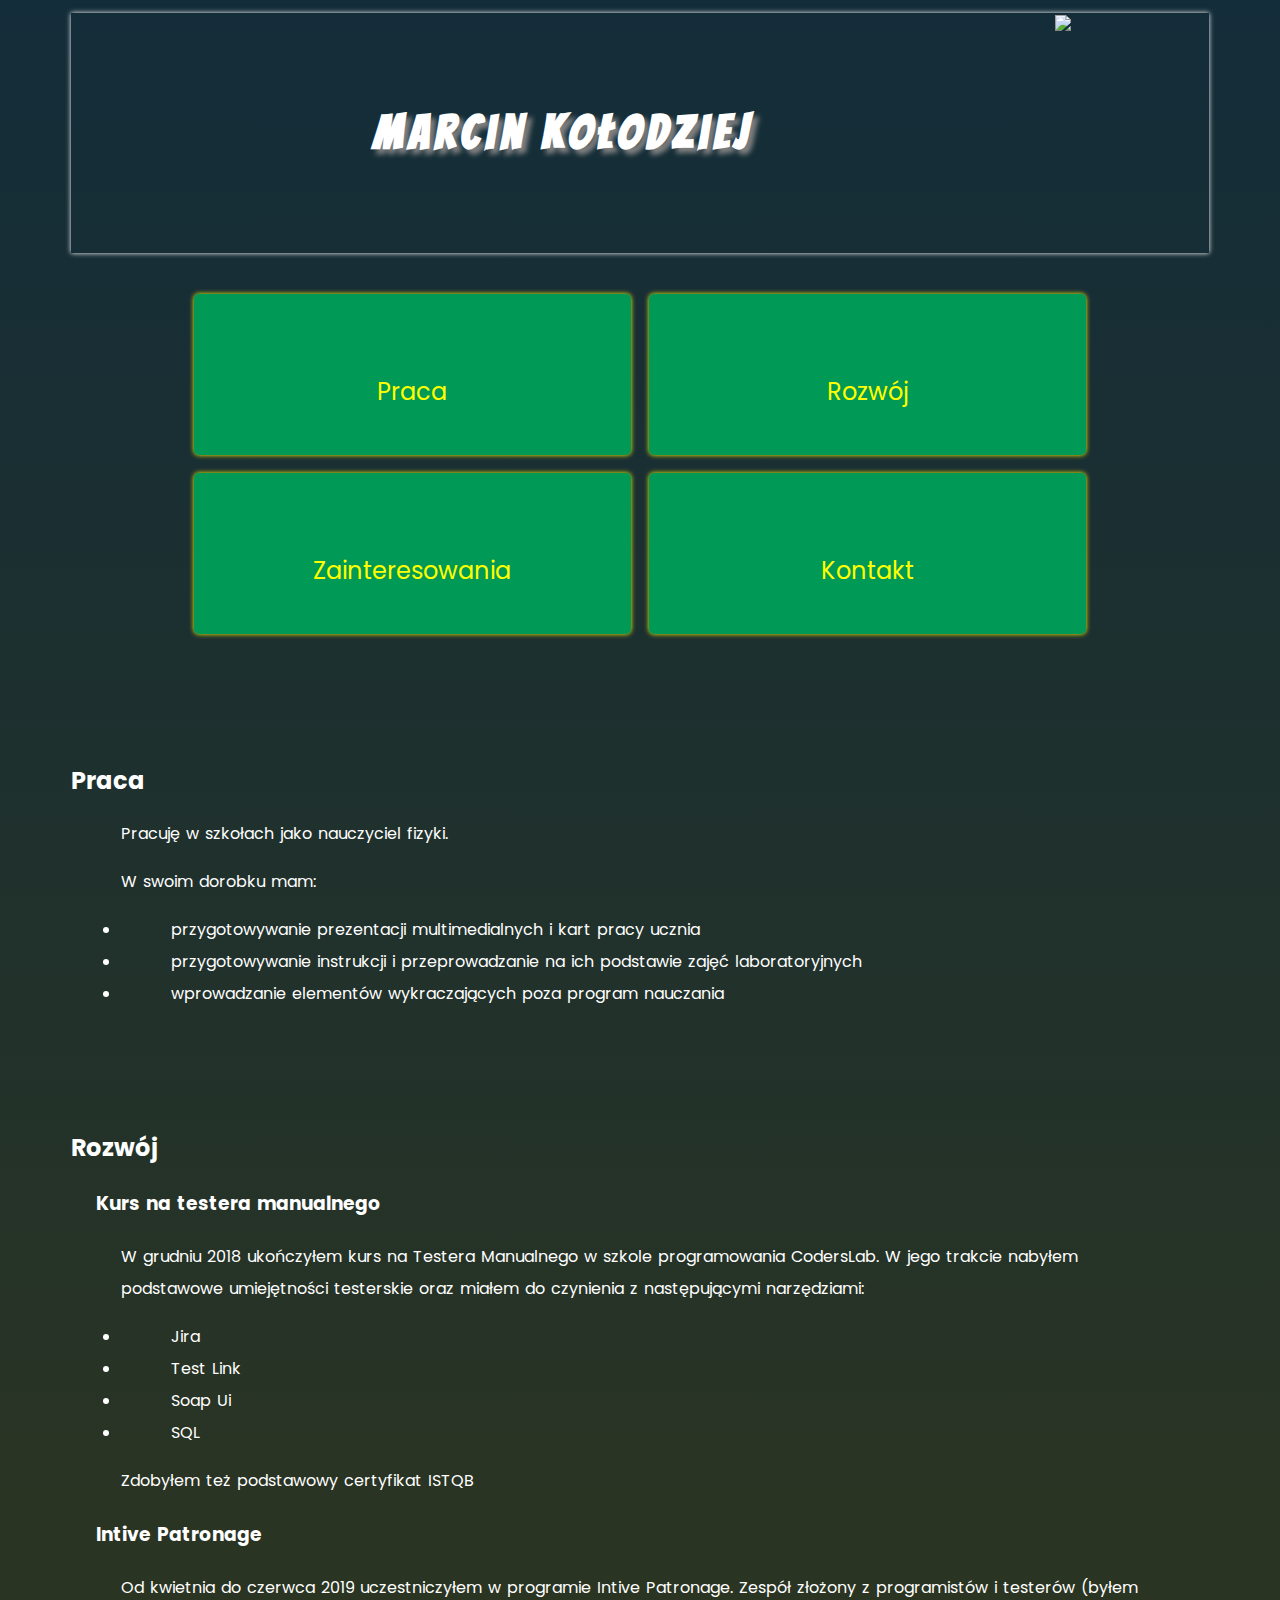
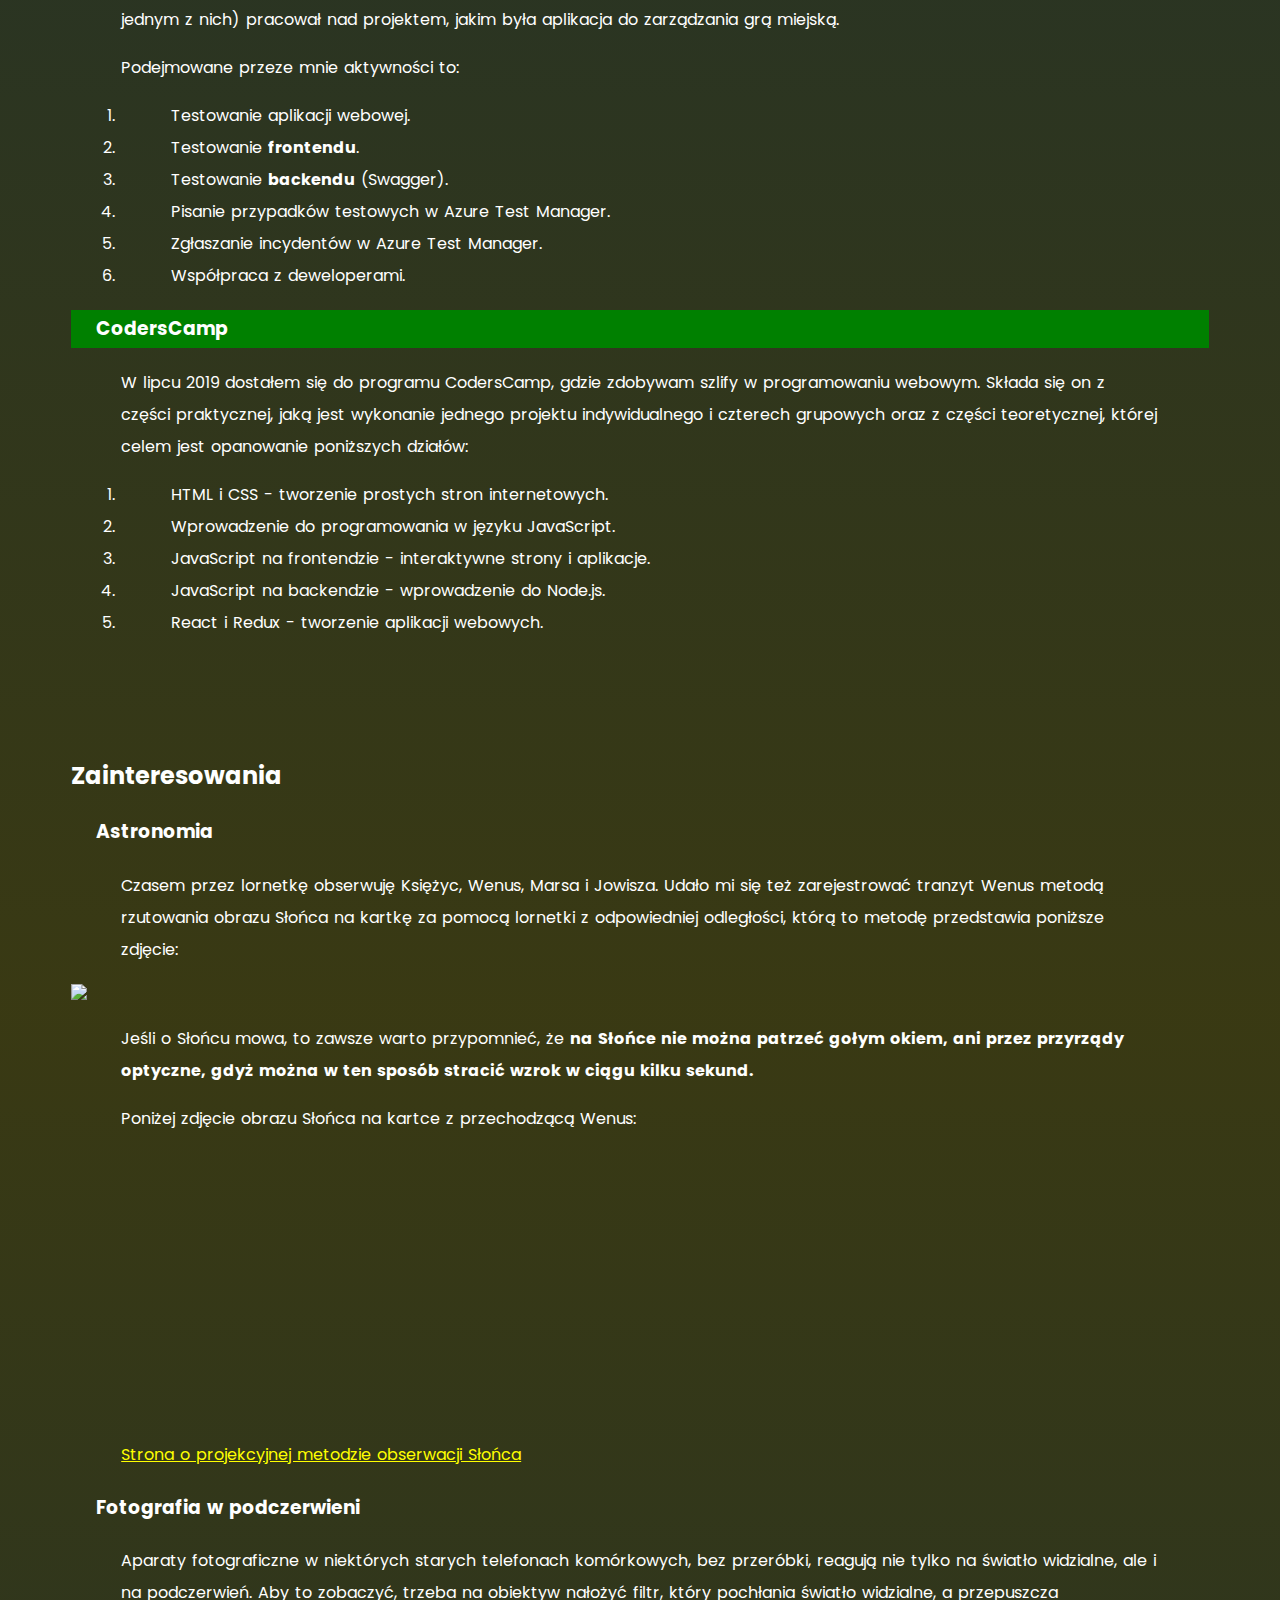
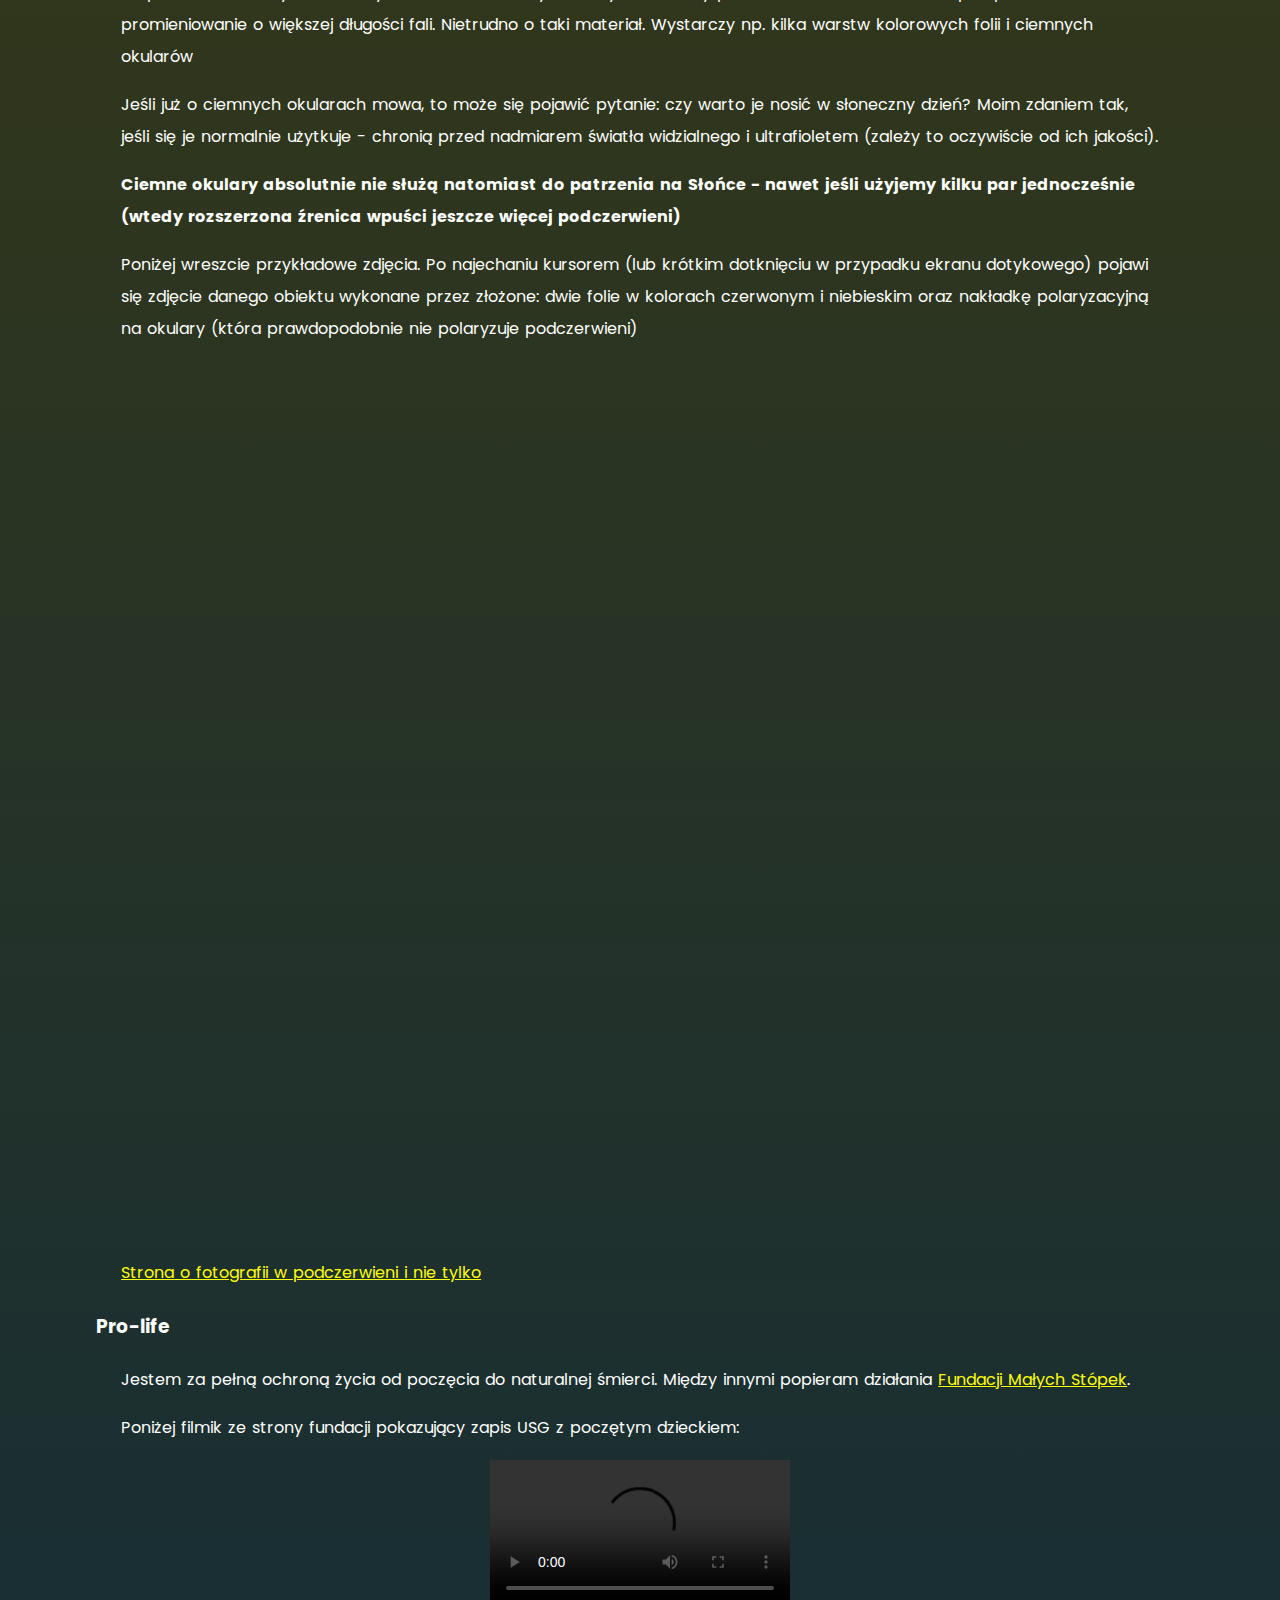
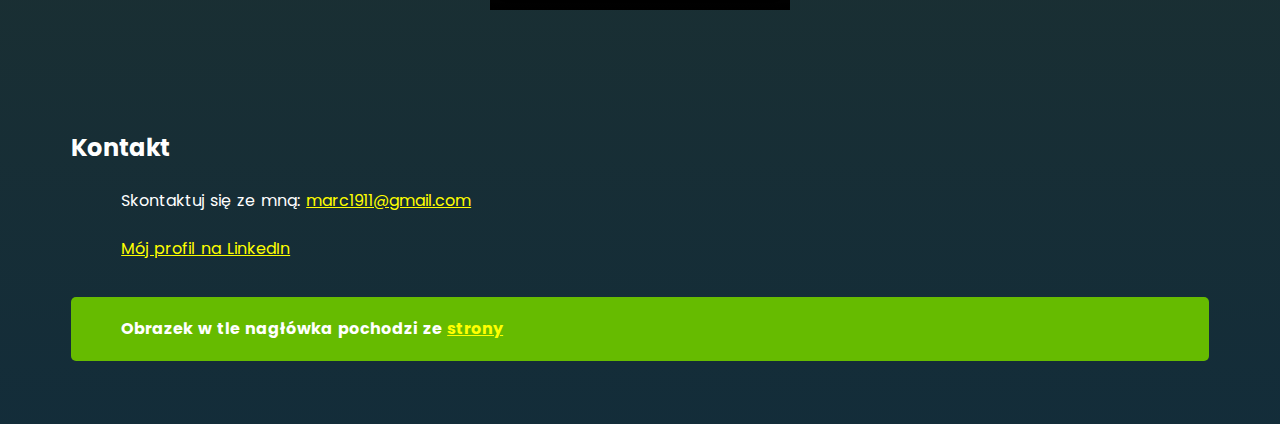
==== index.html @ 656af312 "secondCommit" ====
<!DOCTYPE HTML>
<html lang="pl">
<head>
	<meta charset="utf-8"/>
	<title>Marcin Kołodziej</title>
	<meta name="description" content="Oto moja wizytówka. Sprawdź, czy podzielasz moje zainteresowania!"/>
	<meta name="keywords" content="Marcin, Kołodziej, Wizytówka, CodersCamp"/>
	<meta http-equiv="X-UA-Compatible" content="IE=edge,chrome=1"/>
	<link rel="stylesheet" type="text/css" href="style.css"/>
	<link rel="stylesheet" type="text/css" href="css/fontello.css"/>
</head>
<body>

<div class="menu">
<!-- Klasy small i big są na końcu pliku fontello.css -->
	<a href=""><i class="icon-home small"></i></a>
	<a href="#Work"><i class="icon-building small"></i></a>
	<a href="#Development"><i class="icon-chart-line small"></i></a>
	<a href="#Interests"><i class="icon-picture small"></i></a>
	<a href="#Contact"><i class="icon-mail small"></i></a>
</div>

<div class="box">


<div class="header" id="Start">
	<h1 title=>Marcin Kołodziej</h1>
	<a href="https://www.linkedin.com/in/marcin-ko%C5%82odziej/" title="Zobacz mój profil na LinkedIn!" target=_blank>
		<img src="Foto/Zdjęcie.png"/>
	</a>
</div>
<div class="nav">
	<a href="#Work"><div class="tile"><i class="icon-building big"></i><br/>Praca</div></a>
	<a href="#Development"><div class="tile"><i class="icon-chart-line big"></i><br/>Rozwój</div></a>
	<div style="clear:both;"></div>
	<a href="#Interests"><div class="tile"><i class="icon-picture big"></i><br/>Zainteresowania</div></a>
	<a href="#Contact"><div class="tile"><i class="icon-mail big"></i><br/>Kontakt</div></a>
	<div style="clear:both;"></div>
</div>
<div id="Work">
	<h2>Praca</h2>
	<p>Pracuję w szkołach jako nauczyciel fizyki.</p>
	<p>W swoim dorobku mam:
		<ul class="list">
			<li class="list">przygotowywanie prezentacji multimedialnych i kart pracy ucznia</li>
			<li class="list">przygotowywanie instrukcji i przeprowadzanie na ich podstawie zajęć
laboratoryjnych</li>
			<li class="list">wprowadzanie elementów wykraczających poza program nauczania</li>
		</ul>
	</p>
</div>
<div id="Development">
	<h2>Rozwój</h2>
	<h3>Kurs na testera manualnego</h3>
	<p>W grudniu 2018 ukończyłem kurs na Testera Manualnego w szkole programowania CodersLab. W jego trakcie nabyłem podstawowe umiejętności testerskie oraz miałem do czynienia z następującymi narzędziami:</p>
	<ul class="list list-flex">
		<li class="list">Jira</li>
		<li class="list">Test Link</li>
		<li class="list">Soap Ui</li>
		<li class="list">SQL</li>
	</ul>
	<p>Zdobyłem też podstawowy certyfikat ISTQB</p>
	<h3>Intive Patronage</h3>
	<p>Od kwietnia do czerwca 2019 uczestniczyłem w programie Intive Patronage. Zespół złożony z programistów i testerów (byłem jednym z nich) pracował nad projektem, jakim była aplikacja do zarządzania grą miejską.</p>
	<p>Podejmowane przeze mnie aktywności to:</p>
	<ol class="list">
		<li class="list">Testowanie aplikacji webowej.</li>
		<li class="list">Testowanie <b>frontendu</b>.</li>
		<li class="list">Testowanie <b>backendu</b> (Swagger).</li>
		<li class="list">Pisanie przypadków testowych w Azure Test Manager.</li>
		<li class="list">Zgłaszanie incydentów w Azure Test Manager.</li>
		<li class="list">Współpraca z deweloperami.</li>
	</ol>
	<h3 style="background-color:green;">CodersCamp</h3>
	<p>W lipcu 2019 dostałem się do programu CodersCamp, gdzie zdobywam szlify w programowaniu webowym. Składa się on z części praktycznej, jaką jest wykonanie jednego projektu indywidualnego i czterech grupowych oraz z części teoretycznej, której celem jest opanowanie poniższych działów:</p>
	<ol class="list">
		<li class="list">HTML i CSS - tworzenie prostych stron internetowych.</li>
		<li class="list">Wprowadzenie do programowania w języku JavaScript.</li>
		<li class="list">JavaScript na frontendzie - interaktywne strony i aplikacje.</li>
		<li class="list">JavaScript na backendzie - wprowadzenie do Node.js.</li>
		<li class="list">React i Redux - tworzenie aplikacji webowych.</li>
	</ol>
</div>
<div id="Interests">
	<h2>Zainteresowania</h2>
	<h3>Astronomia</h3>
	<p> Czasem przez lornetkę obserwuję Księżyc, Wenus, Marsa i
Jowisza. Udało mi się też zarejestrować tranzyt Wenus metodą rzutowania obrazu Słońca na kartkę za pomocą
lornetki z odpowiedniej odległości, którą to metodę przedstawia poniższe zdjęcie:</p>
	<img style="width:100%;" src="Foto/Lornetka.jpg"/>
	<p>Jeśli o Słońcu mowa, to zawsze warto przypomnieć, że <strong> na Słońce nie można patrzeć gołym okiem, ani przez przyrządy optyczne, gdyż można w ten sposób stracić wzrok w ciągu kilku sekund.</strong></p>
	<p>Poniżej zdjęcie obrazu Słońca na kartce z przechodzącą Wenus:</p>
	<div class="container">
		<div class="foto square s1"></div>
		<div class="foto square s2"></div>
		<div class="foto square s3"></div>
		<div class="foto square s4"></div>
	</div>
	<p><a href="http://helio.astro.uni.wroc.pl/helio_metprojekc.html" target=_blank>Strona o projekcyjnej metodzie obserwacji Słońca</a></p>
	<h3>Fotografia w podczerwieni</h3>
	<p>Aparaty fotograficzne w niektórych starych telefonach komórkowych, bez przeróbki, reagują nie tylko na światło widzialne, ale i na podczerwień. Aby to zobaczyć, trzeba na obiektyw nałożyć filtr, który pochłania światło widzialne, a przepuszcza promieniowanie o większej długości fali. Nietrudno o taki materiał. Wystarczy np. kilka warstw kolorowych folii i ciemnych okularów</p>
	<p>Jeśli już o ciemnych okularach mowa, to może się pojawić pytanie: czy warto je nosić w słoneczny dzień? Moim zdaniem tak, jeśli się je normalnie użytkuje - chronią przed nadmiarem światła widzialnego i ultrafioletem (zależy to oczywiście od ich jakości).</p>
	<p><strong>Ciemne okulary absolutnie nie służą natomiast do patrzenia na Słońce - nawet jeśli użyjemy kilku par jednocześnie (wtedy rozszerzona źrenica wpuści jeszcze więcej podczerwieni)</strong></p>
	<p>Poniżej wreszcie przykładowe zdjęcia. Po najechaniu kursorem (lub krótkim dotknięciu w przypadku ekranu dotykowego) pojawi się zdjęcie danego obiektu wykonane przez złożone: dwie folie w kolorach czerwonym i niebieskim oraz nakładkę polaryzacyjną na okulary (która prawdopodobnie nie polaryzuje podczerwieni)</p>
	<div class="grid">
		<div class="container">
			<div class="foto portrait f3"></div>
			<div class="foto portrait f4"></div>
			<div class="foto landscape f1"></div>
			<div class="foto landscape f2"></div>
		</div>
		<div class="containerP">
			<div class="foto portrait f3p"></div>
			<div class="foto portrait f4p"></div>
			<div class="foto landscape f1p"></div>
			<div class="foto landscape f2p"></div>
		</div>
	</div>
	<p><a href="http://www.irstudio.pl/" target=_blank>Strona o fotografii w podczerwieni i nie tylko</a></p>
	<h3>Pro-life</h3>
	<p>Jestem za pełną ochroną życia od poczęcia do naturalnej śmierci. Między innymi popieram działania <a href="https://dlazycia.info/" target=_blank>Fundacji Małych Stópek</a>.</p>
	<p>Poniżej filmik ze strony fundacji pokazujący zapis USG z poczętym dzieckiem:</p>
	<div class="movie">
		<video src="https://dlazycia.info/wp-content/uploads/2016/02/USG.mp4" controls>Video not supported</video>
	</div>
</div>
<div id="Contact">
	<h2>Kontakt</h2>
	<p>Skontaktuj się ze mną: <a href="mailto:marc1911@gmail.com">marc1911@gmail.com</a></p>
	<p><a href="https://www.linkedin.com/in/marcin-ko%C5%82odziej/" title="Kliknij" target=_blank>
		Mój profil na LinkedIn
	</a>
</div>
<div class="footer">
	<p><b>Obrazek w tle nagłówka pochodzi ze <a href="https://hjbxjw.bn1303.livefilestore.com/y2pxclj683ndgi-Ugs5JcJBWS0oHBVMdWXxEP6u7JYj9LjxpivNcGii53n1cHV14uYaHiWoqnIszsNfPSHYUvbhFT-5EprcFbznELKxAjnk3U4/landscape.jpg?psid=1" target=_brank>strony</a></b></p>


</div>


</div>
</body>
</html>
---- style.css ----
@import url('https://fonts.googleapis.com/css?family=Bangers&display=swap&subset=latin-ext&text=MarcinKołodziej');
@import url('https://fonts.googleapis.com/css?family=Poppins:400,700&display=swap&subset=latin-ext');

html {
  box-sizing: border-box;
	font-family: 'Poppins', sans-serif;
}

*, *:before, *:after {
  box-sizing: inherit;
}

body{
	background-image:linear-gradient(hsl(200, 50%, 15%),hsl(60, 50%, 15%),hsl(200, 50%, 15%));
	color:white;
}

/*Górny pasek menu*/
.menu{
	margin-top:2px;
	position:sticky;
	text-align:center;
	top:0px;
	background-color:rgba(0, 0, 0, 0.5);
	z-index: 1;
}

/*Nieodwiedzony link*/
a:link{
	color:yellow;
}

/*Odwiedzony link*/
a:visited{
	color:yellow;
}

a:hover{
	color:#44f;
/*	text-shadow: 1px 1px 2px grey;*/
}

/* Pudło, w którym zamknięta jest strona oprócz górnego paska z menu*/
.box{
	width:90%;
	margin:5%;
	margin-top:1%;	
}

h1{
/*	font-size:3rem;*/
	font-size:48px;
	text-shadow: 5px 5px 5px grey;
}

h2{
	padding-top:100px;
}

h3{
	padding-left:25px;
	padding-right:25px;
	line-height:2;
	word-spacing:2px;
}

/*Nagłówek strony zawierający zdjęcie i tło*/
.header{
	background-image:url("https://hjbxjw.bn1303.livefilestore.com/y2pxclj683ndgi-Ugs5JcJBWS0oHBVMdWXxEP6u7JYj9LjxpivNcGii53n1cHV14uYaHiWoqnIszsNfPSHYUvbhFT-5EprcFbznELKxAjnk3U4/landscape.jpg?psid=1");
	background-size:cover;
  background-position: center;
	margin:0;
	padding:0;
	height:15rem;
	display:flex;
	justify-content:right;
	box-shadow: 0px 0px 5px;
}

.header h1{
	margin:auto;
	font-family: 'Bangers', cursive;
	letter-spacing:5px;
	position: relative;
	animation: h1-animation;
	animation-duration: 1s;
/*  animation-fill-mode: forwards;*/
}

@keyframes h1-animation {
	0% {left:-100px;}
	100% {left:0px;}
}

.header a{
	width:154px;
}

.header img{
	width:100%;
	position:relative;
}

/*Pudło zawierające cztery kafelki*/
.nav{
	width:80%;
	margin-left:10%;
	margin-right:10%;
/*	min-height:3.5rem;*/
	top:10px;
	left:10%;
	right:10%;
	margin-top:2rem;
	animation: nav-animation;
	animation-duration: 2s;
/*  animation-delay: 1.1s;*/
}

@keyframes nav-animation {
  0%   {opacity : 0;}
  100% {opacity : 1;}
}

/*Kafelek*/
.tile{
	background:#095;
	width:48%;
	height:48%;
	margin:1%;
	float:left;
	text-align:center;
	padding-top:5%;
	padding-bottom:5%;
	border-radius:5px;
	box-shadow: 0px 0px 5px;
	font-size:24px;
  transition:all 0.2s;
}

.tile:hover {
  background:rgba(0,0,0,0.2);
	font-weight:800;
	color:white;
}

p, .list{
	padding-left:50px;
	padding-right:50px;
	line-height:2;
	word-spacing:2px;
}

/*Zdjęcia, oprócz tego w nagłówku. Zawierają informacje o czasie przejścia*/
.foto{
	margin:10px;
	background-size:contain;
  transition:all 0.5s linear;
}

/*Klasa dla zdjęć rzutowanego obrazu Słońca*/
.square{
  width:252px;
	height:252px;
}

/*s1-s4 - zdjęcia obrazu Słońca.*/
.s1{
	background:url("Foto/Słońce-1.jpg") no-repeat;
	background-size:contain;
}

.s2{
	background:url("Foto/Słońce-2.jpg") no-repeat;
	background-size:contain;
}

.s3{
	background:url("Foto/Słońce-3.jpg") no-repeat;
	background-size:contain;
}

.s4{
	background:url("Foto/Słońce-4.jpg") no-repeat;
	background-size:contain;
}

/*Siatka w której znajdują się zdjęcia w dziale o podczerwieni*/
.grid{
  display: grid;
	grid-template: 1 / 1;
}

/*Pudło zawierające zdjęcia w świetle widzialnym*/
.container{
	display:flex;
	flex-wrap:wrap;
	justify-content:center;
  grid-area: 1 / 1 / 2 / 2;
}

/*Pudło zawierające zdjęcia w podczerwieni. Po najechaniu kursorem zakrywa poprzednie pudło ".container"*/
.containerP{
	top:100px;
	display:flex;
	flex-wrap:wrap;
	justify-content:center;
  grid-area: 1 / 1 / 2 / 2;
}

/*Klasa dla zdjęć pionowych w dziale o podczerwieni*/
.portrait{
  width:360px;
	height:480px;
}

/*Klasa dla zdjęć poziomych w dziale o podczerwieni*/
.landscape{
  width:480px;
	height:360px;
}

/*Zdjęcie w świetle widzialnym*/
.f1{
	background-image:url("Foto/1.jpg");
}

/*Zdjęcie w podczerwieni*/
.f1p{
	background-image:url("Foto/1p.jpg");
	opacity:0;
}

/*Staje się widoczne po najecaniu kursorem*/
.f1p:hover{
	opacity:1;
}

.f2{
	background-image:url("Foto/2.jpg");
}

.f2p{
	background-image:url("Foto/2p.jpg");
	opacity:0;
}

.f2p:hover{
	opacity:1;
}

.f3{
	background-image:url("Foto/3.jpg");
}

.f3p{
	background-image:url("Foto/3p.jpg");
	opacity:0;
}

.f3p:hover{
	opacity:1;
}

.f4{
	background-image:url("Foto/4.jpg");
}

.f4p{
	background-image:url("Foto/4p.jpg");
	opacity:0;
}

.f4p:hover{
	opacity:1;
}

/*Filmik*/
.movie{
	display:flex;
	justify-content:center;
}

/*Stopka*/
.footer{
	position:sticky;
	background:#6b0;
	width:100%;
	min-height:3rem;
	top:200%;
	left:10%;
	right:10%;
	margin-top:2rem;
	border-radius:5px;
	display:flex;
	padding:0;
}

@media all and (max-width:1200px) {
	.nav{
		top:1px;
	}
}

@media all and (max-width:707px) {
	.header{
		height:13rem;
	}
	.header >h1{
		text-align:center;
	}
	.header a{
		margin-right:-30px;
	}
	.header img{
		width:80%;
	}
	.square{
  	width:126px;
		height:126px;
	}
	.tile{
		font-size:20px;
	}
}

@media all and (max-width:580px) {
	.header{
		height:10rem;
	}
	.header >h1{
		text-align:center;
		font-size:1.5rem;
	}
	.header a{
		width:100px;
		margin-right:-20px;
	}
	.header a h1{
		font-size:16px;
	}
	h2{
		padding-top:150px;
	}
	p, .list{
		padding-left:10px;
		padding-right:10px;
		line-height:2;
		word-spacing:auto;
	}
	.tile{
		font-size:18px;
	}
}

@media all and (max-width:517px) {
	.tile{
		font-size:16px;
	}
	.landscape{
 		width:360px;
		height:270px;
	}
}

@media all and (max-width:400px) {
	.header a{
		margin-right:-18px;
	}
	.tile{
		font-size:12px;
	}
	.square{
  	width:116px;
		height:116px;
	}
	.landscape{
 		width:240px;
		height:180px;
	}
	.portrait{
 		width:240px;
		height:320px;
	}
}
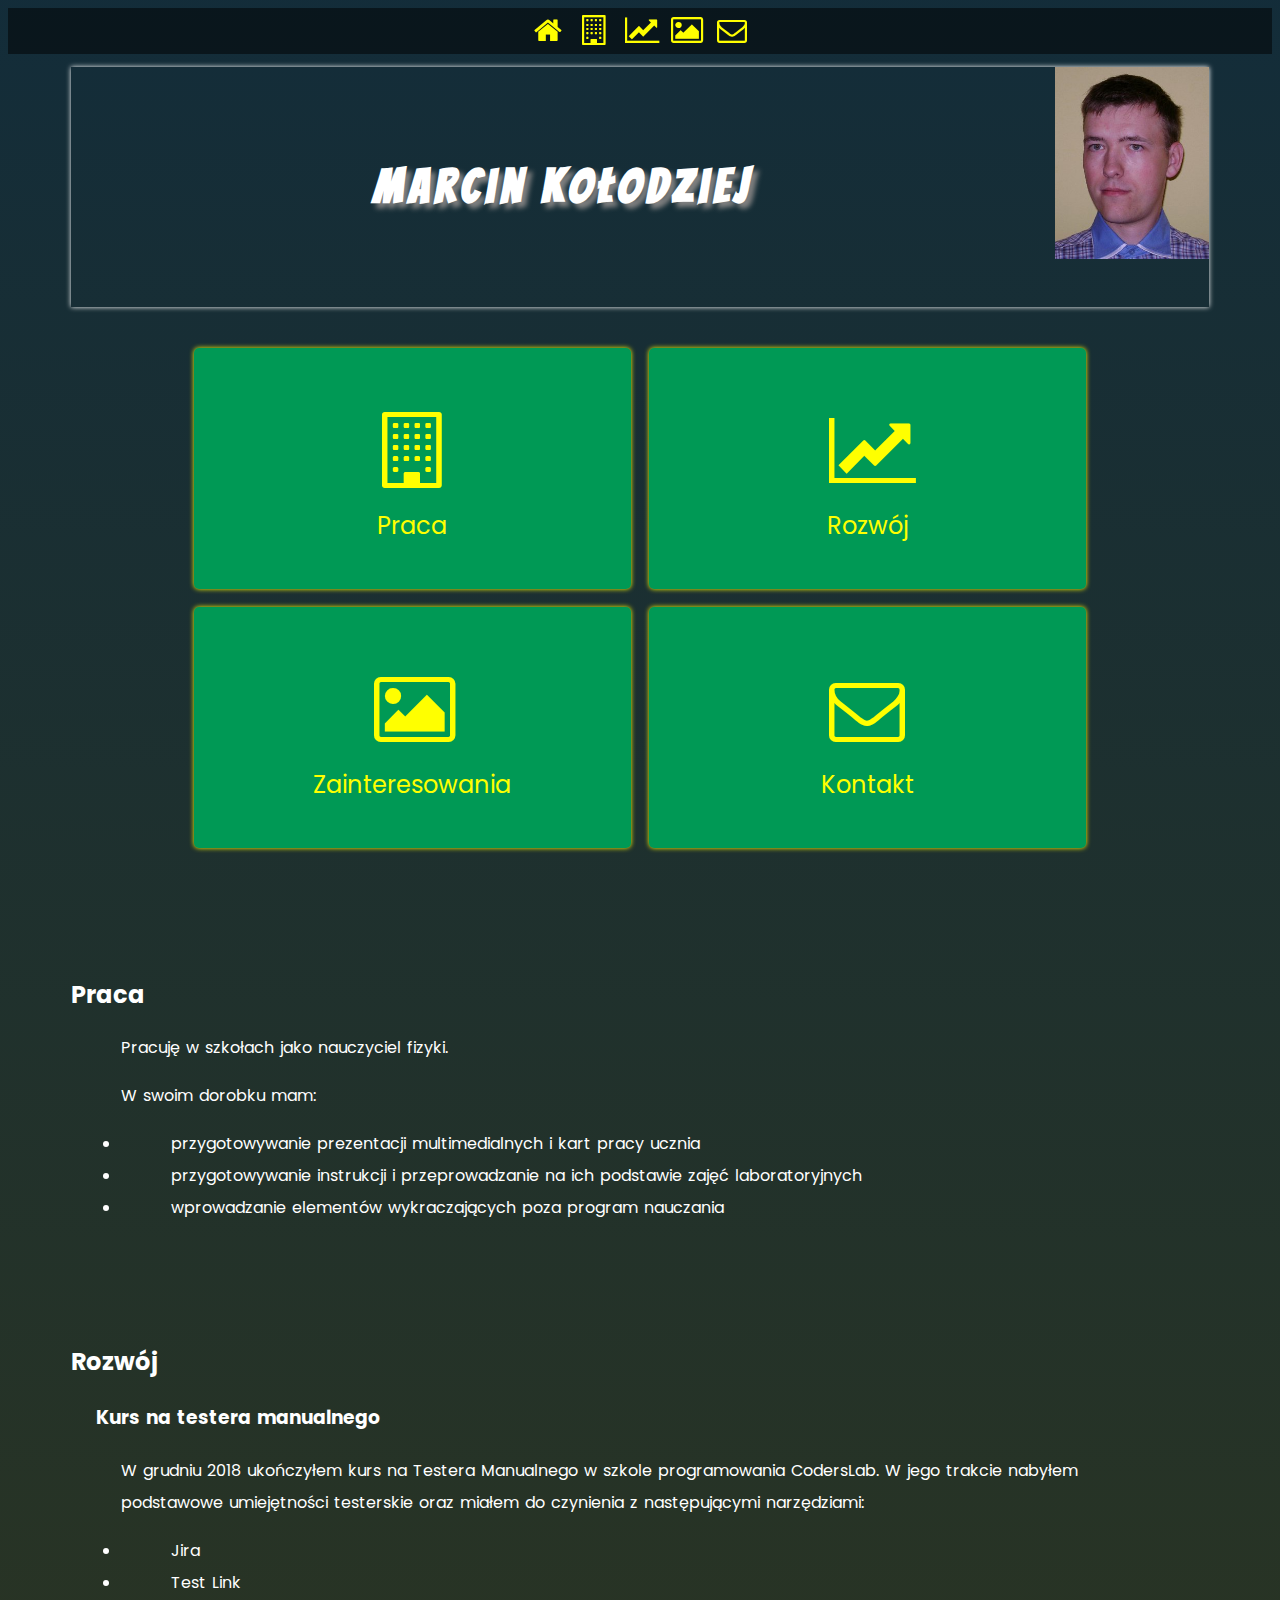
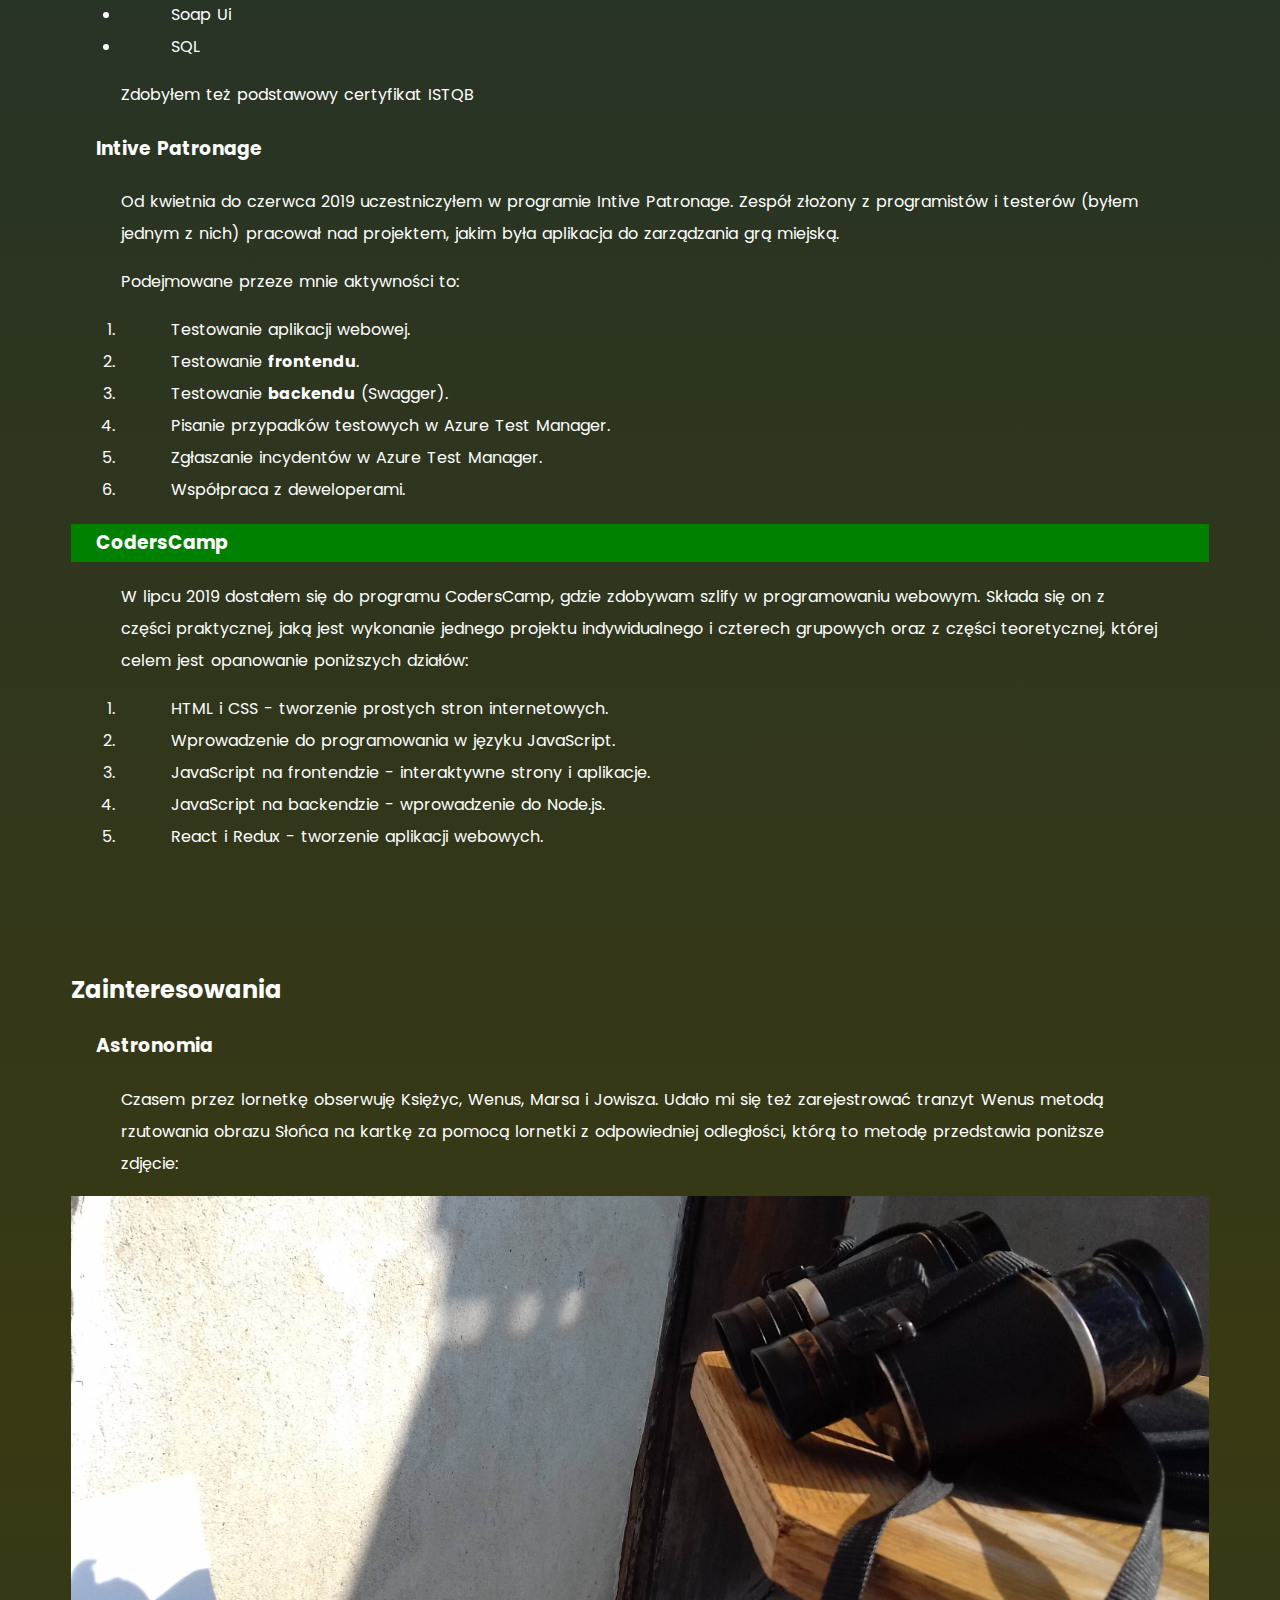
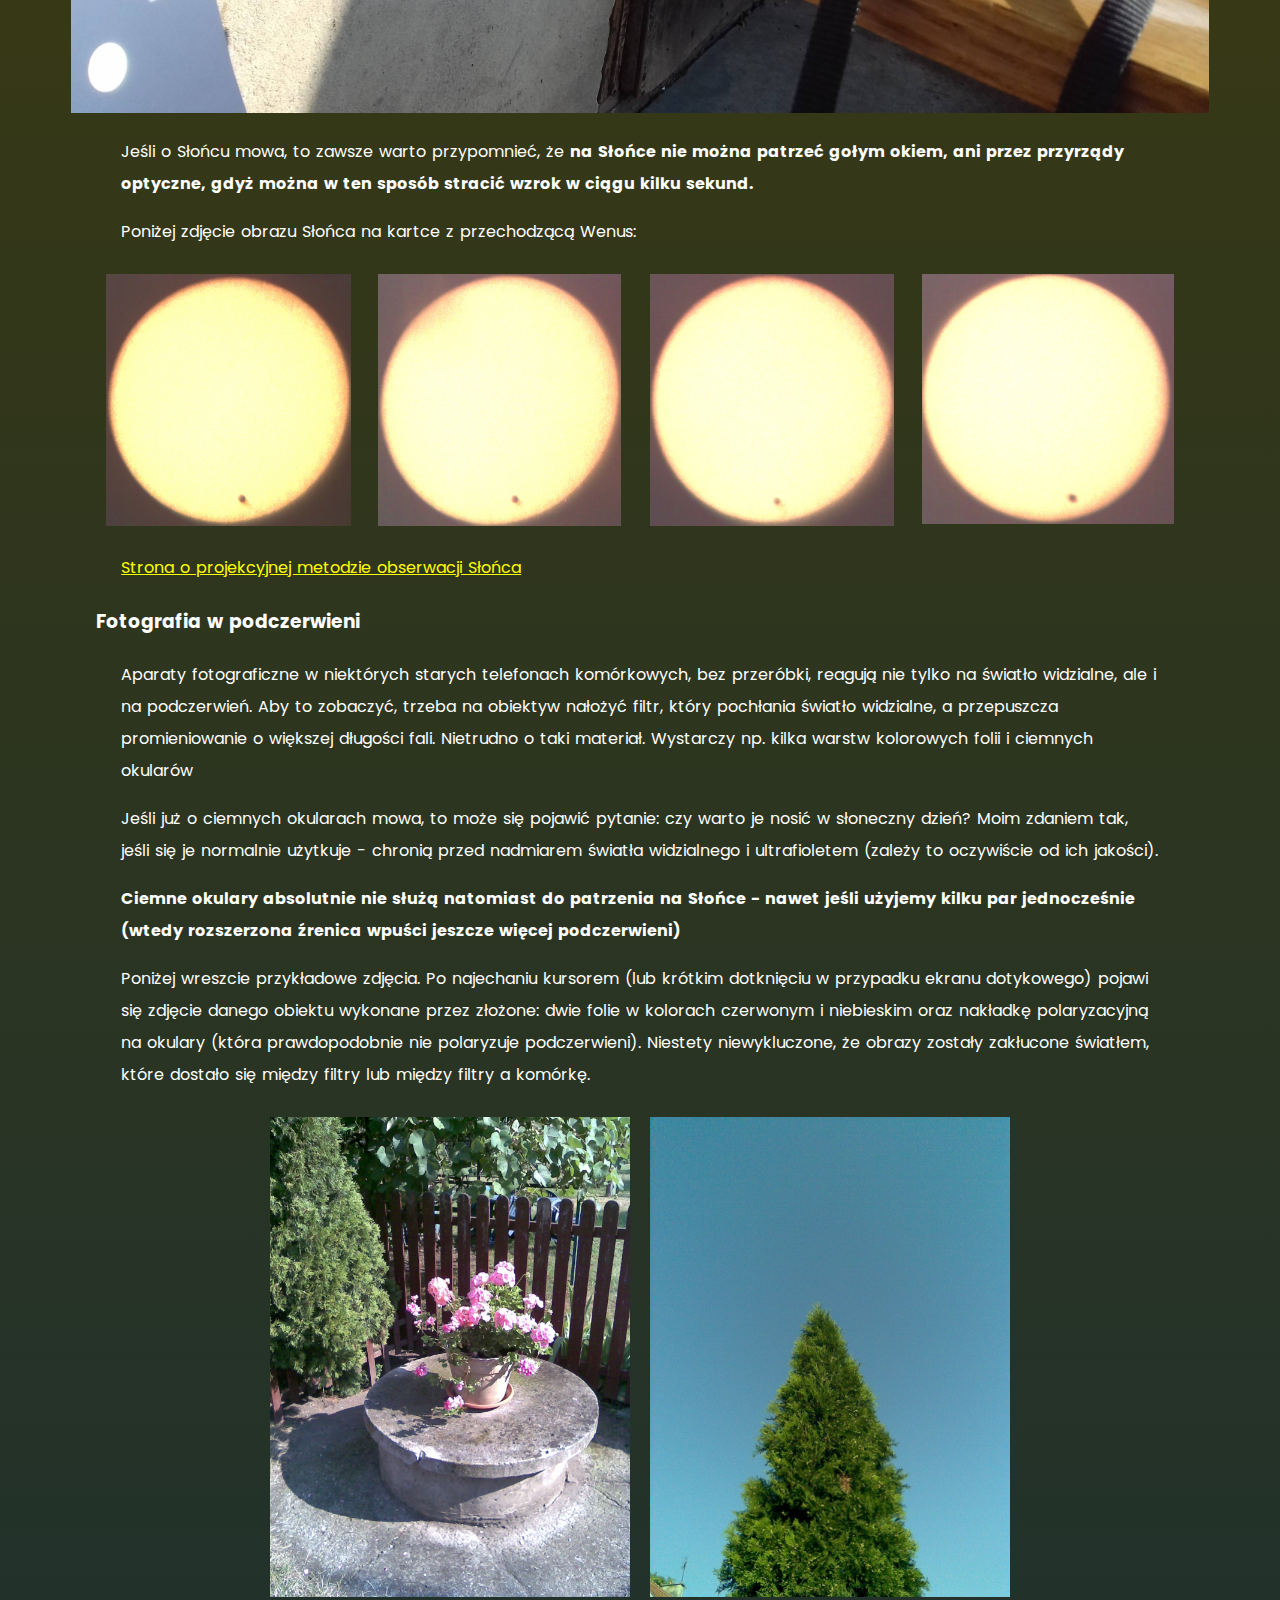
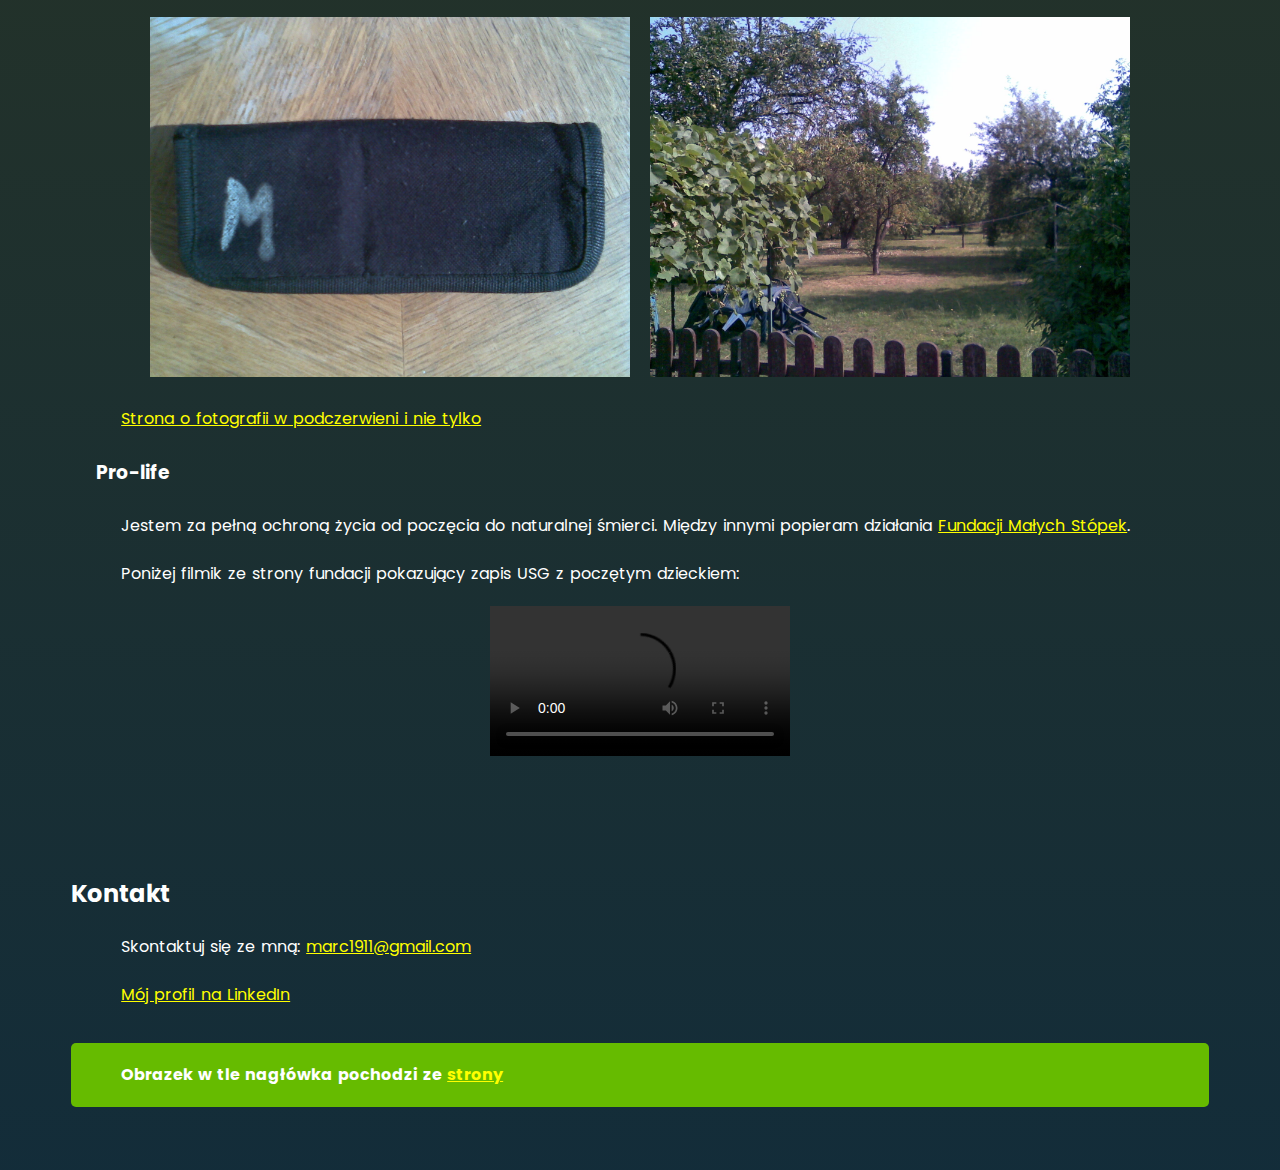
==== commit f3841126: "Update index.html" ====
--- a/index.html
+++ b/index.html
@@ -101,7 +101,7 @@
 	<p>Aparaty fotograficzne w niektórych starych telefonach komórkowych, bez przeróbki, reagują nie tylko na światło widzialne, ale i na podczerwień. Aby to zobaczyć, trzeba na obiektyw nałożyć filtr, który pochłania światło widzialne, a przepuszcza promieniowanie o większej długości fali. Nietrudno o taki materiał. Wystarczy np. kilka warstw kolorowych folii i ciemnych okularów</p>
 	<p>Jeśli już o ciemnych okularach mowa, to może się pojawić pytanie: czy warto je nosić w słoneczny dzień? Moim zdaniem tak, jeśli się je normalnie użytkuje - chronią przed nadmiarem światła widzialnego i ultrafioletem (zależy to oczywiście od ich jakości).</p>
 	<p><strong>Ciemne okulary absolutnie nie służą natomiast do patrzenia na Słońce - nawet jeśli użyjemy kilku par jednocześnie (wtedy rozszerzona źrenica wpuści jeszcze więcej podczerwieni)</strong></p>
-	<p>Poniżej wreszcie przykładowe zdjęcia. Po najechaniu kursorem (lub krótkim dotknięciu w przypadku ekranu dotykowego) pojawi się zdjęcie danego obiektu wykonane przez złożone: dwie folie w kolorach czerwonym i niebieskim oraz nakładkę polaryzacyjną na okulary (która prawdopodobnie nie polaryzuje podczerwieni)</p>
+	<p>Poniżej wreszcie przykładowe zdjęcia. Po najechaniu kursorem (lub krótkim dotknięciu w przypadku ekranu dotykowego) pojawi się zdjęcie danego obiektu wykonane przez złożone: dwie folie w kolorach czerwonym i niebieskim oraz nakładkę polaryzacyjną na okulary (która prawdopodobnie nie polaryzuje podczerwieni). Niestety niewykluczone, że obrazy zostały zakłucone światłem, które dostało się między filtry lub między filtry a komórkę.</p>
 	<div class="grid">
 		<div class="container">
 			<div class="foto portrait f3"></div>
--- a/css/fontello.css
+++ b/css/fontello.css
@@ -0,0 +1,65 @@
+@font-face {
+  font-family: 'fontello';
+  src: url('../font/fontello.eot?37146233');
+  src: url('../font/fontello.eot?37146233#iefix') format('embedded-opentype'),
+       url('../font/fontello.woff2?37146233') format('woff2'),
+       url('../font/fontello.woff?37146233') format('woff'),
+       url('../font/fontello.ttf?37146233') format('truetype'),
+       url('../font/fontello.svg?37146233#fontello') format('svg');
+  font-weight: normal;
+  font-style: normal;
+}
+/* Chrome hack: SVG is rendered more smooth in Windozze. 100% magic, uncomment if you need it. */
+/* Note, that will break hinting! In other OS-es font will be not as sharp as it could be */
+/*
+@media screen and (-webkit-min-device-pixel-ratio:0) {
+  @font-face {
+    font-family: 'fontello';
+    src: url('../font/fontello.svg?37146233#fontello') format('svg');
+  }
+}
+*/
+ 
+ [class^="icon-"]:before, [class*=" icon-"]:before {
+  font-family: "fontello";
+  font-style: normal;
+  font-weight: normal;
+  speak: none;
+ 
+  display: inline-block;
+  text-decoration: inherit;
+  width: 1em;
+  margin-right: .2em;
+  text-align: center;
+  /* opacity: .8; */
+ 
+  /* For safety - reset parent styles, that can break glyph codes*/
+  font-variant: normal;
+  text-transform: none;
+ 
+  /* fix buttons height, for twitter bootstrap */
+  line-height: 1em;
+ 
+  /* Animation center compensation - margins should be symmetric */
+  /* remove if not needed */
+  margin-left: .2em;
+ 
+  /* you can be more comfortable with increased icons size */
+  /* font-size: 120%; */
+ 
+  /* Font smoothing. That was taken from TWBS */
+  -webkit-font-smoothing: antialiased;
+  -moz-osx-font-smoothing: grayscale;
+ 
+  /* Uncomment for 3D effect */
+  /* text-shadow: 1px 1px 1px rgba(127, 127, 127, 0.3); */
+}
+ 
+.icon-home:before { content: '\e800';}
+.icon-mail:before { content: '\e801';}
+.icon-picture:before { content: '\e802';}
+.icon-building:before { content: '\f0f7';}
+.icon-chart-line:before { content: '\f201';}
+
+.small { font-size:30px;}
+.big { font-size:76px;}
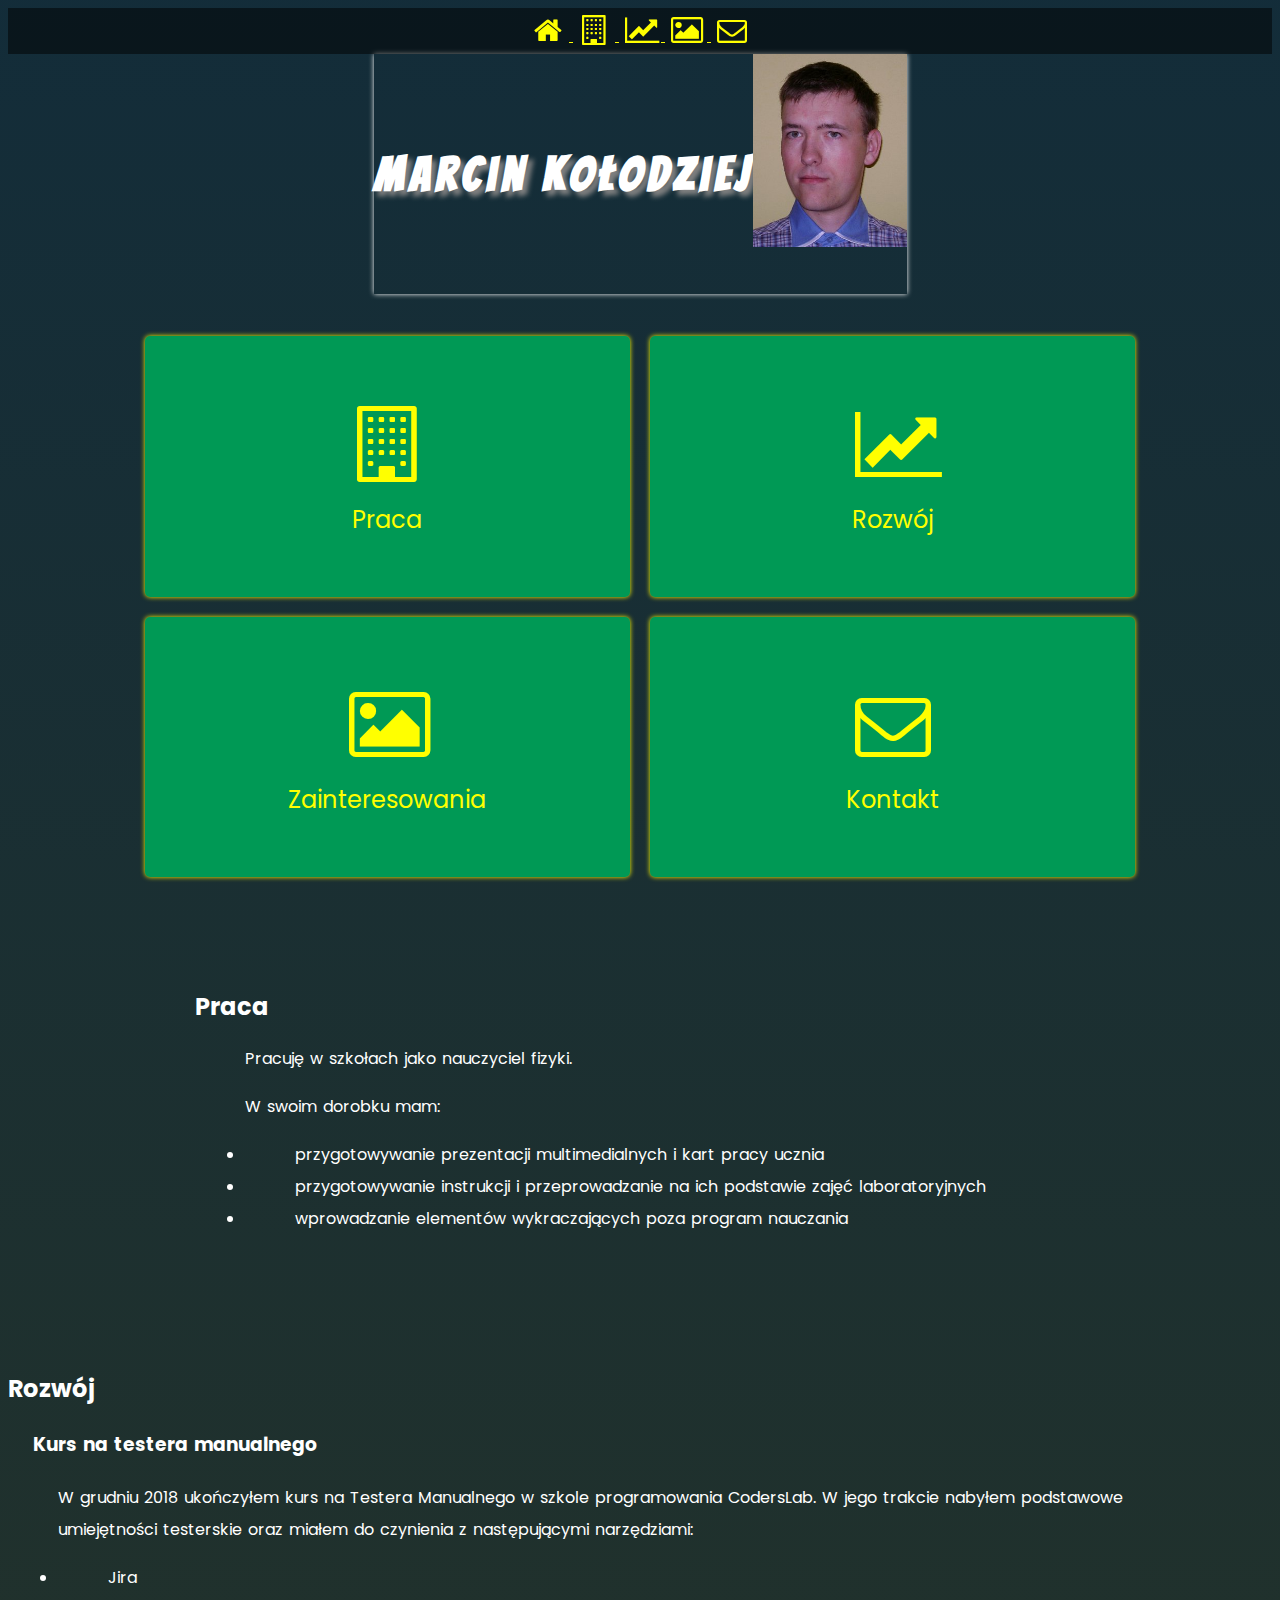
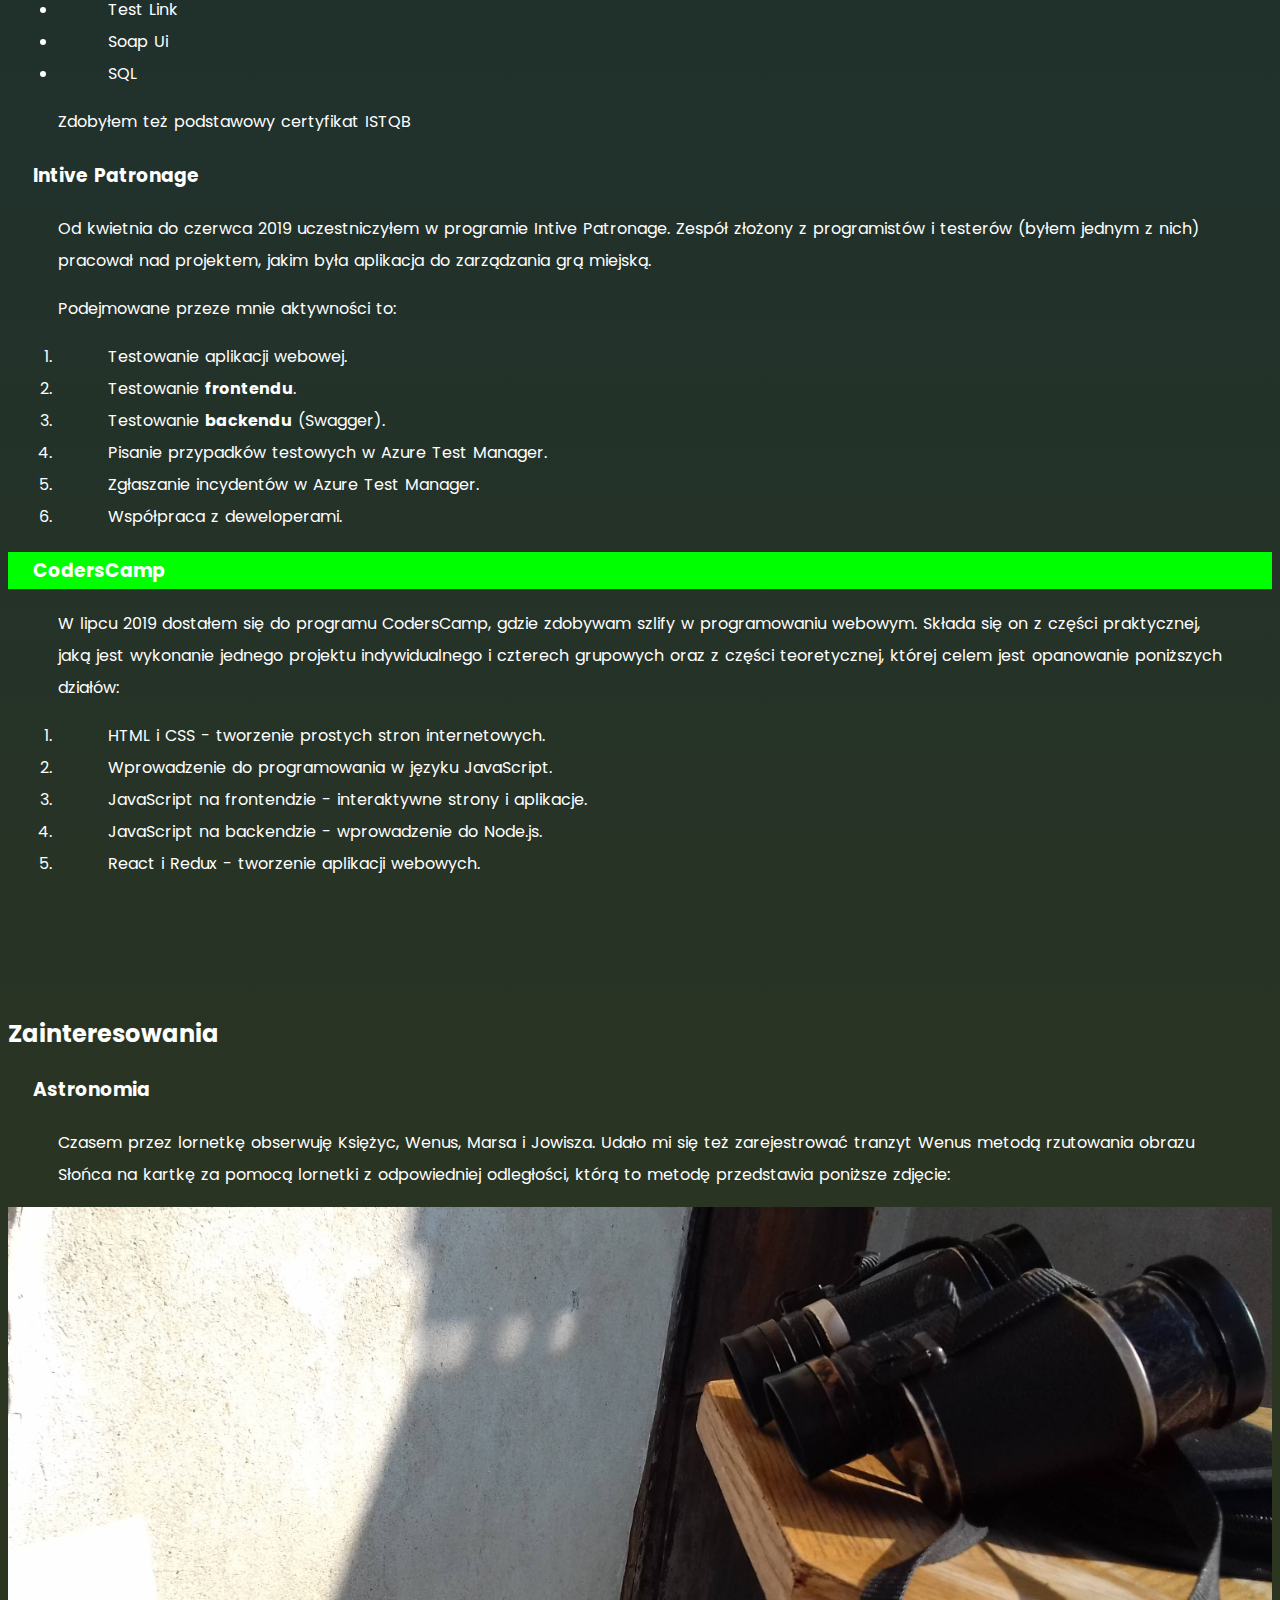
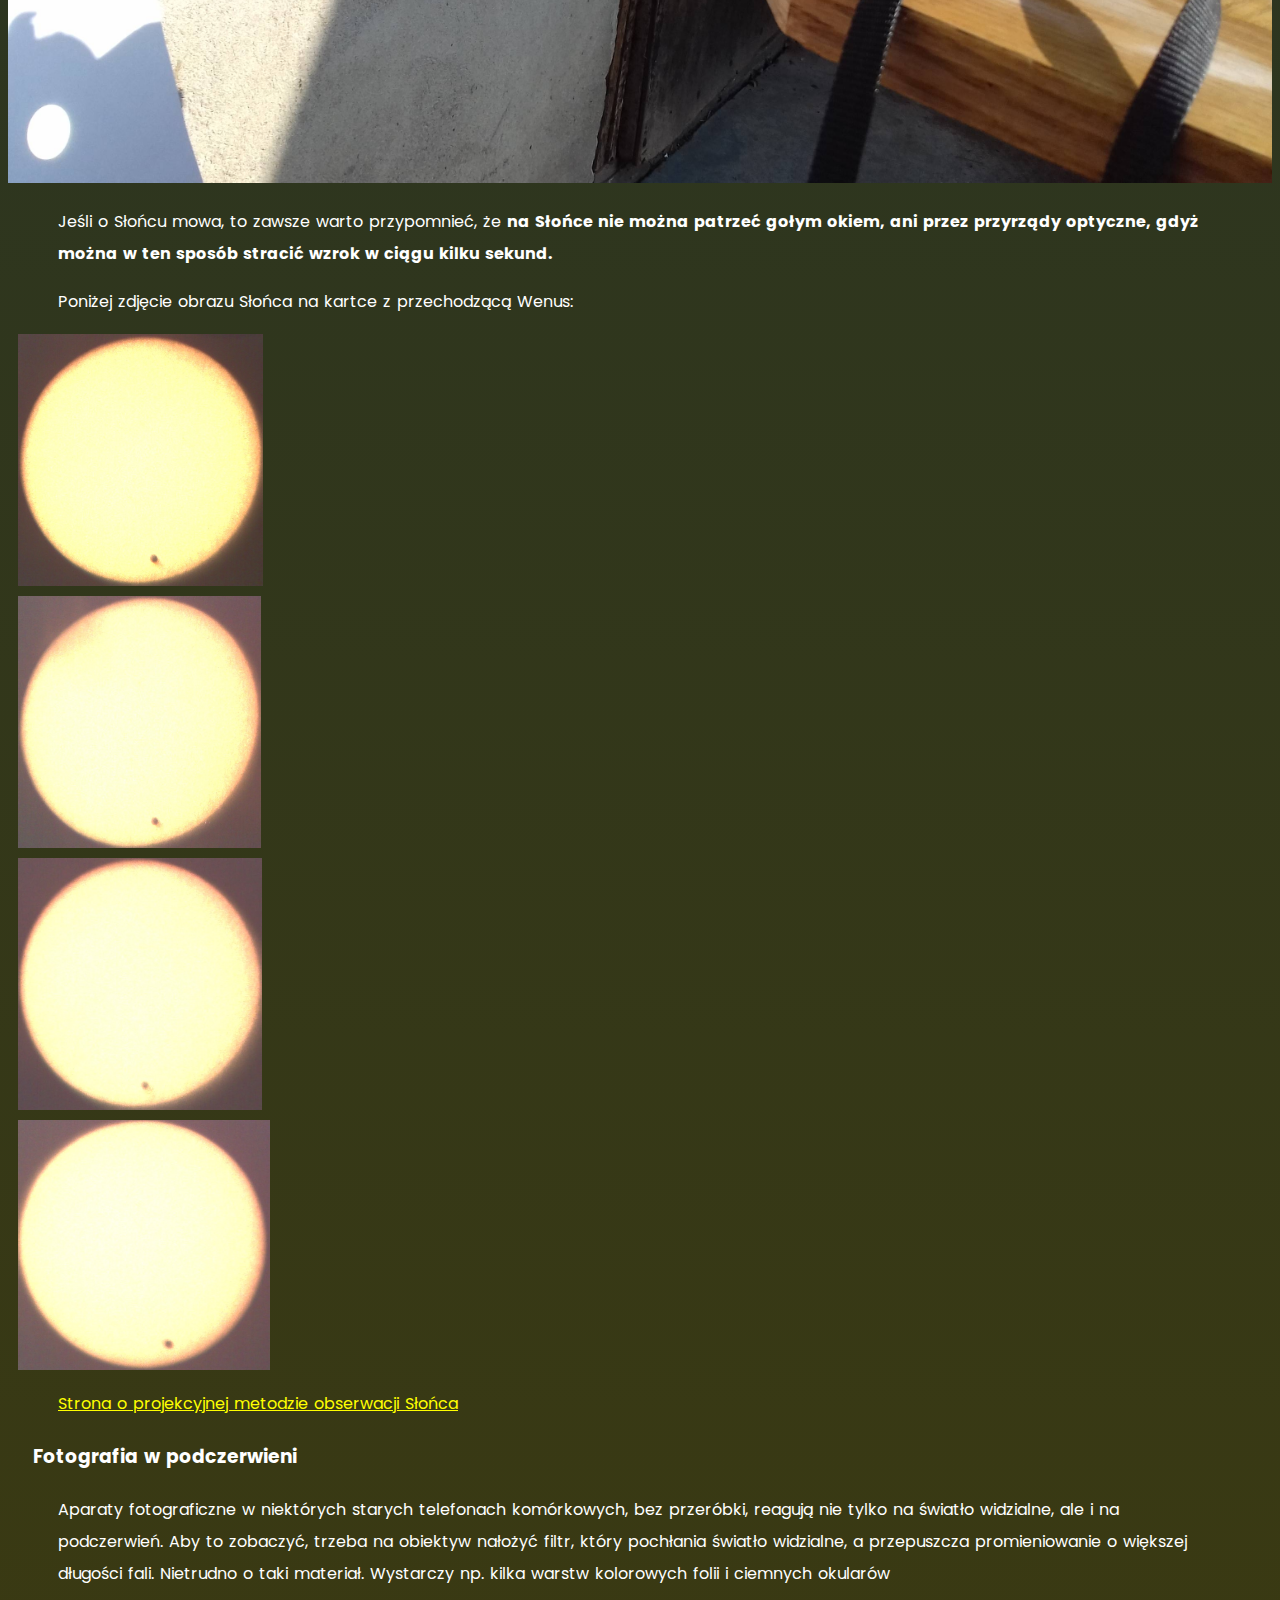
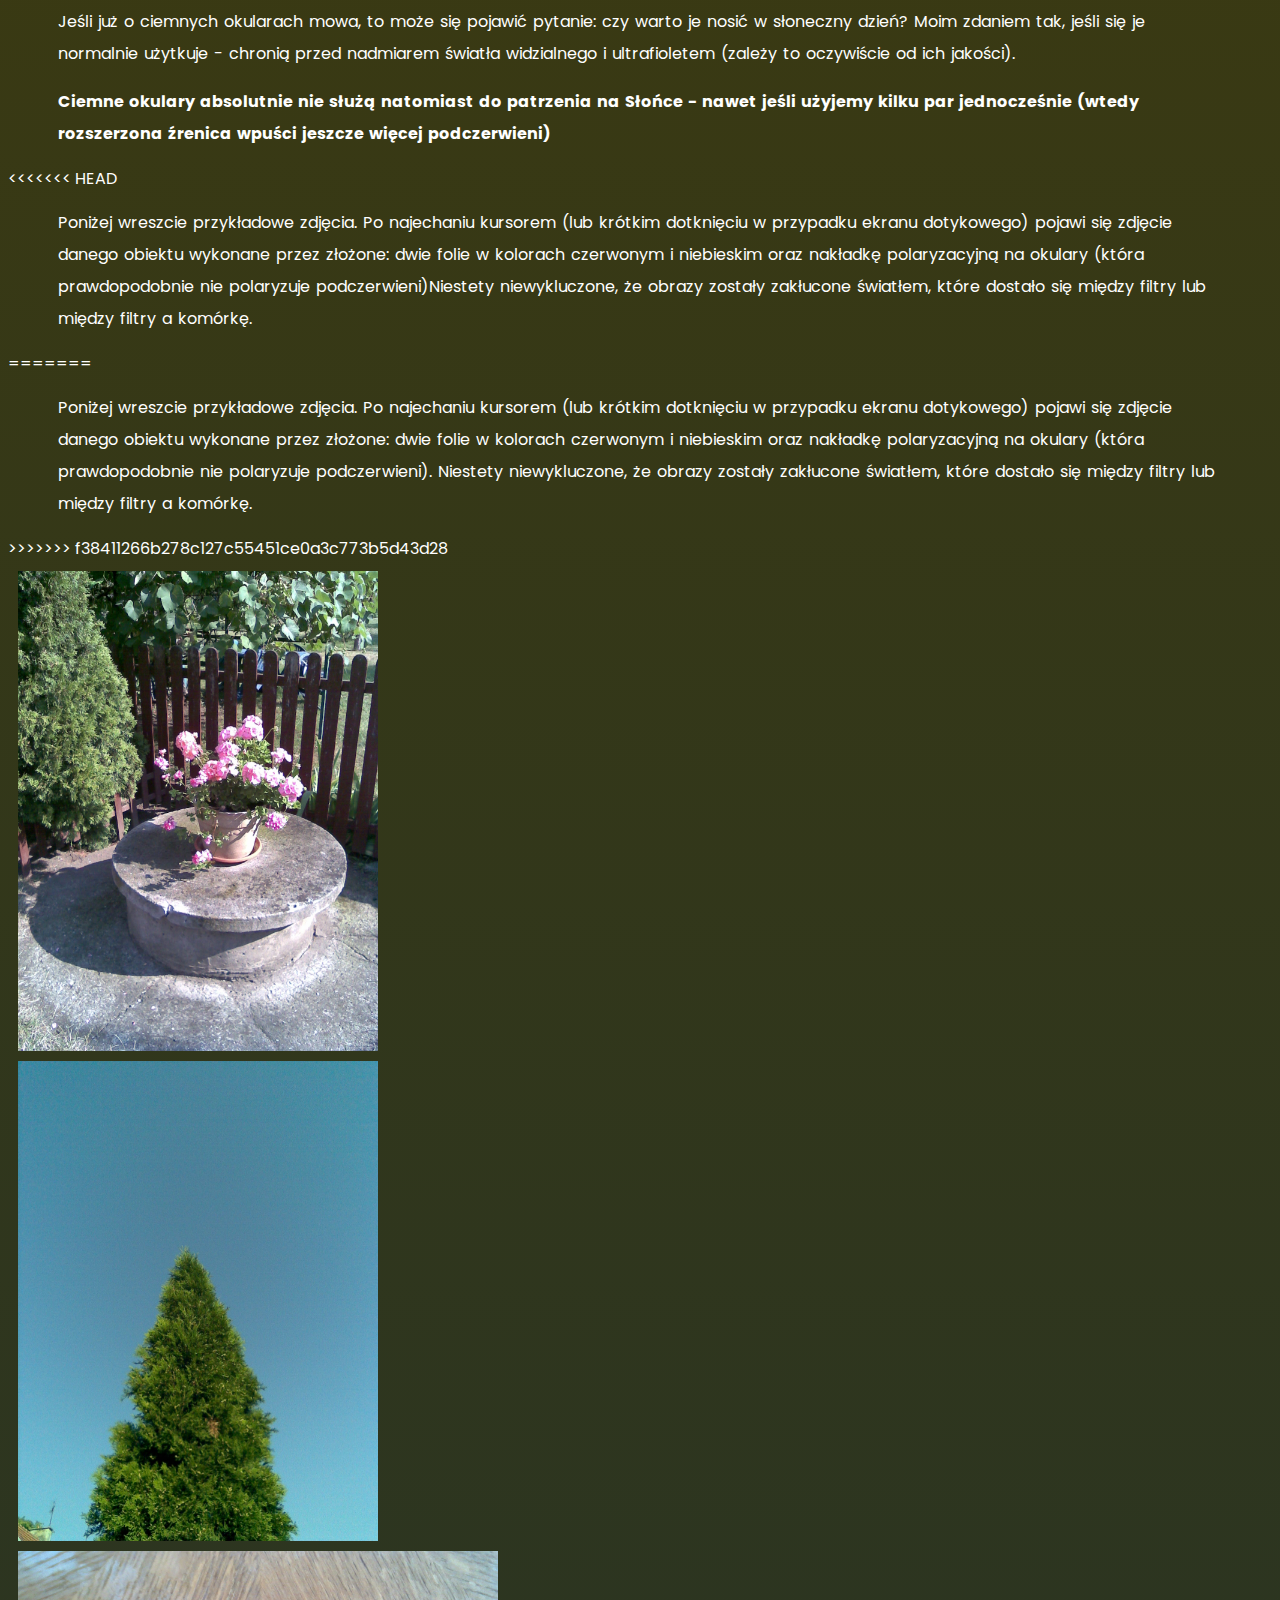
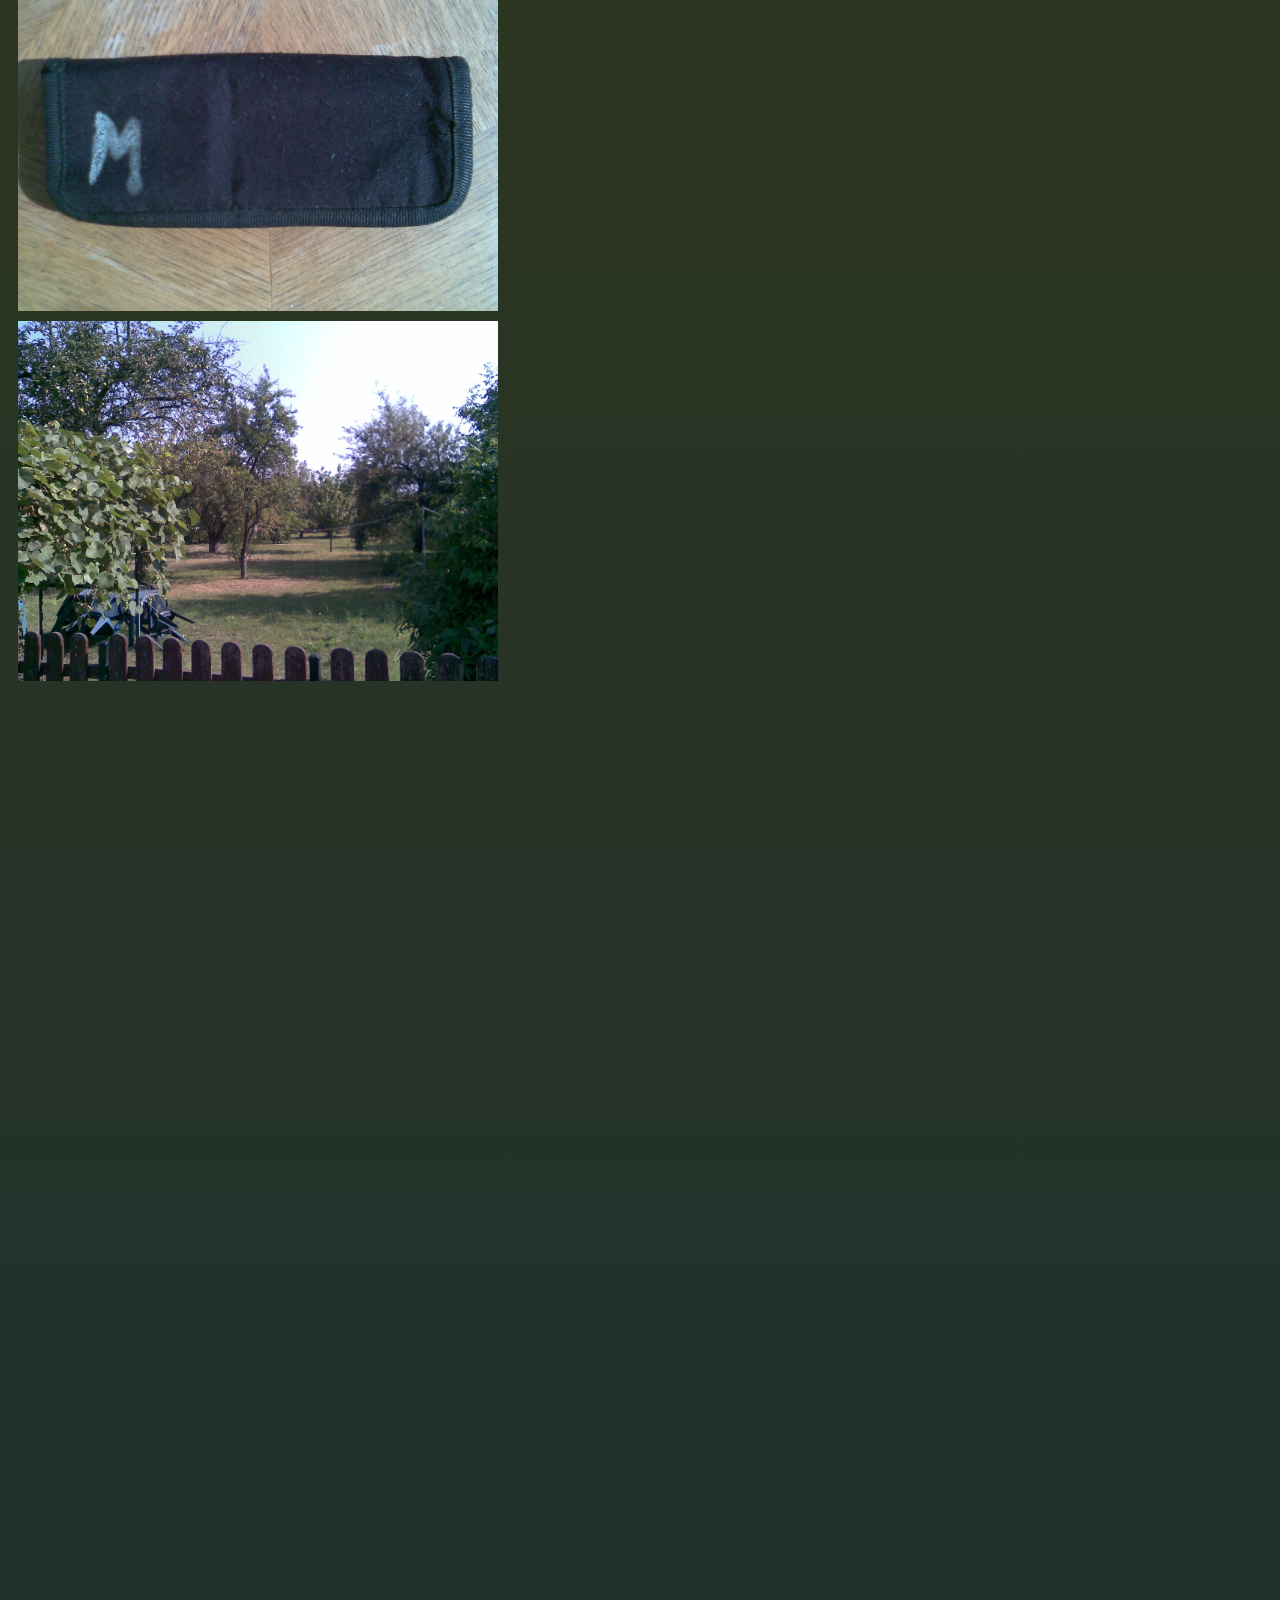
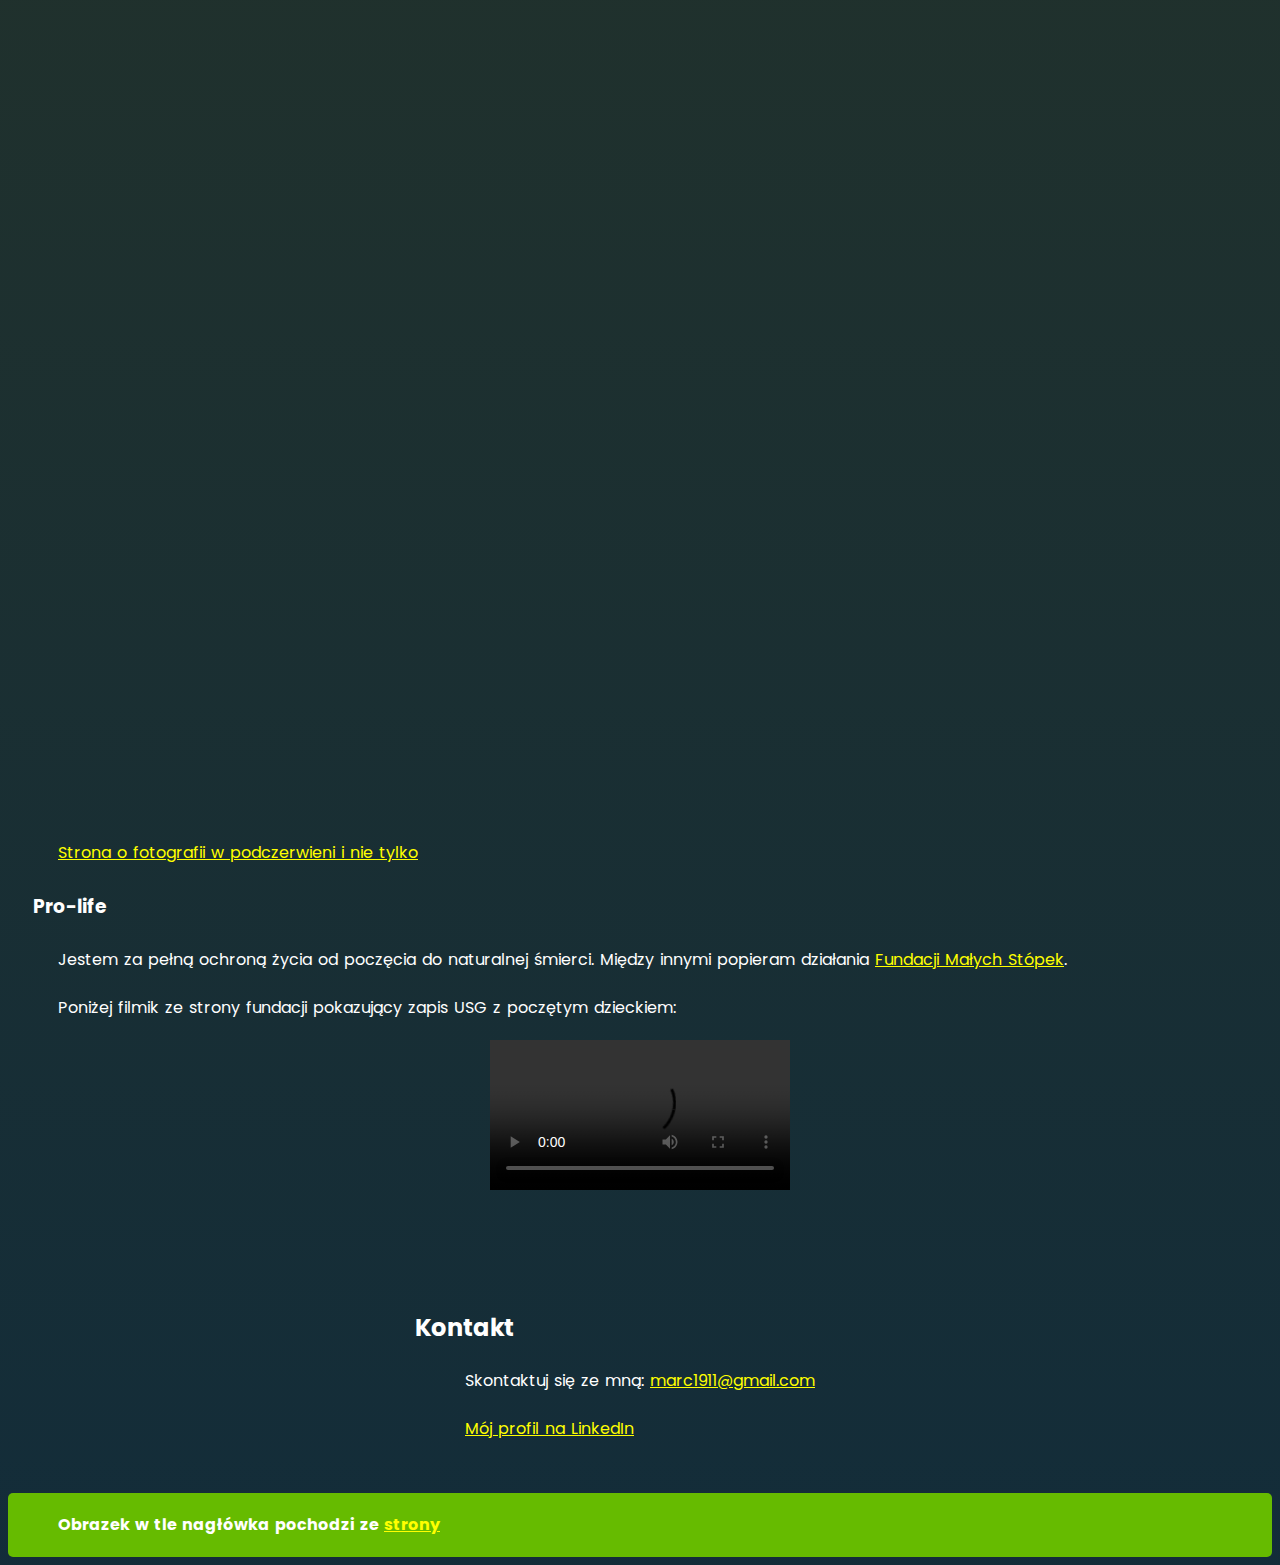
==== commit bacdea15: "Add files via upload" ====
--- a/index.html
+++ b/index.html
@@ -1,5 +1,6 @@
 <!DOCTYPE HTML>
 <html lang="pl">
+
 <head>
 	<meta charset="utf-8"/>
 	<title>Marcin Kołodziej</title>
@@ -8,35 +9,63 @@
 	<meta http-equiv="X-UA-Compatible" content="IE=edge,chrome=1"/>
 	<link rel="stylesheet" type="text/css" href="style.css"/>
 	<link rel="stylesheet" type="text/css" href="css/fontello.css"/>
+	<link rel="icon" type="image/png" href="icon.png">
 </head>
 <body>
 
 <div class="menu">
 <!-- Klasy small i big są na końcu pliku fontello.css -->
-	<a href=""><i class="icon-home small"></i></a>
-	<a href="#Work"><i class="icon-building small"></i></a>
-	<a href="#Development"><i class="icon-chart-line small"></i></a>
-	<a href="#Interests"><i class="icon-picture small"></i></a>
-	<a href="#Contact"><i class="icon-mail small"></i></a>
+	<a href="">
+		<i class="icon-home small"></i>
+	</a>
+	<a href="#Work">
+		<i class="icon-building small"></i>
+	</a>
+	<a href="#Development">
+		<i class="icon-chart-line small"></i>
+	</a>
+	<a href="#Interests">
+		<i class="icon-picture small"></i>
+	</a>
+	<a href="#Contact">
+		<i class="icon-mail small"></i>
+	</a>
 </div>
 
-<div class="box">
-
+<div class="container">
 
 <div class="header" id="Start">
 	<h1 title=>Marcin Kołodziej</h1>
-	<a href="https://www.linkedin.com/in/marcin-ko%C5%82odziej/" title="Zobacz mój profil na LinkedIn!" target=_blank>
-		<img src="Foto/Zdjęcie.png"/>
+	<a href="https://www.linkedin.com/in/marcin-ko%C5%82odziej/" title="Zobacz mój profil na LinkedIn!" target="_blank">
+		<img src="Foto/Zdjęcie.png" alt="Zdjęcie - Marcin Kołodziej."/>
 	</a>
 </div>
+
 <div class="nav">
-	<a href="#Work"><div class="tile"><i class="icon-building big"></i><br/>Praca</div></a>
-	<a href="#Development"><div class="tile"><i class="icon-chart-line big"></i><br/>Rozwój</div></a>
+	<a href="#Work">
+		<div class="tile t_work">
+			<i class="icon-building big"></i><br/>Praca
+		</div>
+	</a>
+	<a href="#Development">
+		<div class="tile t_development">
+			<i class="icon-chart-line big"></i><br/>Rozwój
+		</div>
+	</a>
 	<div style="clear:both;"></div>
-	<a href="#Interests"><div class="tile"><i class="icon-picture big"></i><br/>Zainteresowania</div></a>
-	<a href="#Contact"><div class="tile"><i class="icon-mail big"></i><br/>Kontakt</div></a>
+	<a href="#Interests">
+		<div class="tile t_interests">
+			<i class="icon-picture big"></i><br/>Zainteresowania
+		</div>
+	</a>
+	<a href="#Contact">
+		<div class="tile t_contact">
+			<i class="icon-mail big"></i><br/>Kontakt
+		</div>
+	</a>
 	<div style="clear:both;"></div>
 </div>
+
 <div id="Work">
 	<h2>Praca</h2>
 	<p>Pracuję w szkołach jako nauczyciel fizyki.</p>
@@ -49,6 +78,7 @@
 		</ul>
 	</p>
 </div>
+
 <div id="Development">
 	<h2>Rozwój</h2>
 	<h3>Kurs na testera manualnego</h3>
@@ -71,7 +101,7 @@
 		<li class="list">Zgłaszanie incydentów w Azure Test Manager.</li>
 		<li class="list">Współpraca z deweloperami.</li>
 	</ol>
-	<h3 style="background-color:green;">CodersCamp</h3>
+	<h3 style="background-color:#0f0;">CodersCamp</h3>
 	<p>W lipcu 2019 dostałem się do programu CodersCamp, gdzie zdobywam szlify w programowaniu webowym. Składa się on z części praktycznej, jaką jest wykonanie jednego projektu indywidualnego i czterech grupowych oraz z części teoretycznej, której celem jest opanowanie poniższych działów:</p>
 	<ol class="list">
 		<li class="list">HTML i CSS - tworzenie prostych stron internetowych.</li>
@@ -81,60 +111,70 @@
 		<li class="list">React i Redux - tworzenie aplikacji webowych.</li>
 	</ol>
 </div>
+
 <div id="Interests">
 	<h2>Zainteresowania</h2>
 	<h3>Astronomia</h3>
 	<p> Czasem przez lornetkę obserwuję Księżyc, Wenus, Marsa i
 Jowisza. Udało mi się też zarejestrować tranzyt Wenus metodą rzutowania obrazu Słońca na kartkę za pomocą
 lornetki z odpowiedniej odległości, którą to metodę przedstawia poniższe zdjęcie:</p>
-	<img style="width:100%;" src="Foto/Lornetka.jpg"/>
+	<img style="width:100%;" src="Foto/Lornetka.jpg" alt="Lornetka na stoliku ustawiona tak, aby światło wpadało do jej obiektywu. Po stronie obiektywu w pewnej odległości jest kartka, a na niej obraz Słońca."/>
 	<p>Jeśli o Słońcu mowa, to zawsze warto przypomnieć, że <strong> na Słońce nie można patrzeć gołym okiem, ani przez przyrządy optyczne, gdyż można w ten sposób stracić wzrok w ciągu kilku sekund.</strong></p>
 	<p>Poniżej zdjęcie obrazu Słońca na kartce z przechodzącą Wenus:</p>
-	<div class="container">
+	<div class="containerFoto">
 		<div class="foto square s1"></div>
 		<div class="foto square s2"></div>
 		<div class="foto square s3"></div>
 		<div class="foto square s4"></div>
 	</div>
-	<p><a href="http://helio.astro.uni.wroc.pl/helio_metprojekc.html" target=_blank>Strona o projekcyjnej metodzie obserwacji Słońca</a></p>
+	<p>
+		<a href="http://helio.astro.uni.wroc.pl/helio_metprojekc.html" target="_blank">Strona o projekcyjnej metodzie obserwacji Słońca</a>
+	</p>
 	<h3>Fotografia w podczerwieni</h3>
 	<p>Aparaty fotograficzne w niektórych starych telefonach komórkowych, bez przeróbki, reagują nie tylko na światło widzialne, ale i na podczerwień. Aby to zobaczyć, trzeba na obiektyw nałożyć filtr, który pochłania światło widzialne, a przepuszcza promieniowanie o większej długości fali. Nietrudno o taki materiał. Wystarczy np. kilka warstw kolorowych folii i ciemnych okularów</p>
 	<p>Jeśli już o ciemnych okularach mowa, to może się pojawić pytanie: czy warto je nosić w słoneczny dzień? Moim zdaniem tak, jeśli się je normalnie użytkuje - chronią przed nadmiarem światła widzialnego i ultrafioletem (zależy to oczywiście od ich jakości).</p>
 	<p><strong>Ciemne okulary absolutnie nie służą natomiast do patrzenia na Słońce - nawet jeśli użyjemy kilku par jednocześnie (wtedy rozszerzona źrenica wpuści jeszcze więcej podczerwieni)</strong></p>
+<<<<<<< HEAD
+	<p>Poniżej wreszcie przykładowe zdjęcia. Po najechaniu kursorem (lub krótkim dotknięciu w przypadku ekranu dotykowego) pojawi się zdjęcie danego obiektu wykonane przez złożone: dwie folie w kolorach czerwonym i niebieskim oraz nakładkę polaryzacyjną na okulary (która prawdopodobnie nie polaryzuje podczerwieni)Niestety niewykluczone, że obrazy zostały zakłucone światłem, które dostało się między filtry lub między filtry a komórkę.</p>
+=======
 	<p>Poniżej wreszcie przykładowe zdjęcia. Po najechaniu kursorem (lub krótkim dotknięciu w przypadku ekranu dotykowego) pojawi się zdjęcie danego obiektu wykonane przez złożone: dwie folie w kolorach czerwonym i niebieskim oraz nakładkę polaryzacyjną na okulary (która prawdopodobnie nie polaryzuje podczerwieni). Niestety niewykluczone, że obrazy zostały zakłucone światłem, które dostało się między filtry lub między filtry a komórkę.</p>
+>>>>>>> f38411266b278c127c55451ce0a3c773b5d43d28
 	<div class="grid">
-		<div class="container">
+		<div class="containerFoto">
 			<div class="foto portrait f3"></div>
 			<div class="foto portrait f4"></div>
 			<div class="foto landscape f1"></div>
 			<div class="foto landscape f2"></div>
 		</div>
-		<div class="containerP">
+		<div class="containerFotoP">
 			<div class="foto portrait f3p"></div>
 			<div class="foto portrait f4p"></div>
 			<div class="foto landscape f1p"></div>
 			<div class="foto landscape f2p"></div>
 		</div>
 	</div>
-	<p><a href="http://www.irstudio.pl/" target=_blank>Strona o fotografii w podczerwieni i nie tylko</a></p>
+	<p>
+		<a href="http://www.irstudio.pl/" target="_blank">Strona o fotografii w podczerwieni i nie tylko</a>
+	</p>
 	<h3>Pro-life</h3>
-	<p>Jestem za pełną ochroną życia od poczęcia do naturalnej śmierci. Między innymi popieram działania <a href="https://dlazycia.info/" target=_blank>Fundacji Małych Stópek</a>.</p>
+	<p>Jestem za pełną ochroną życia od poczęcia do naturalnej śmierci. Między innymi popieram działania <a href="https://dlazycia.info/" target="_blank">Fundacji Małych Stópek</a>.</p>
 	<p>Poniżej filmik ze strony fundacji pokazujący zapis USG z poczętym dzieckiem:</p>
 	<div class="movie">
 		<video src="https://dlazycia.info/wp-content/uploads/2016/02/USG.mp4" controls>Video not supported</video>
 	</div>
 </div>
+
 <div id="Contact">
 	<h2>Kontakt</h2>
 	<p>Skontaktuj się ze mną: <a href="mailto:marc1911@gmail.com">marc1911@gmail.com</a></p>
-	<p><a href="https://www.linkedin.com/in/marcin-ko%C5%82odziej/" title="Kliknij" target=_blank>
-		Mój profil na LinkedIn
-	</a>
+	<p>
+		<a href="https://www.linkedin.com/in/marcin-ko%C5%82odziej/" title="Kliknij" target="_blank">Mój profil na LinkedIn</a>
+	</p>
 </div>
 <div class="footer">
-	<p><b>Obrazek w tle nagłówka pochodzi ze <a href="https://hjbxjw.bn1303.livefilestore.com/y2pxclj683ndgi-Ugs5JcJBWS0oHBVMdWXxEP6u7JYj9LjxpivNcGii53n1cHV14uYaHiWoqnIszsNfPSHYUvbhFT-5EprcFbznELKxAjnk3U4/landscape.jpg?psid=1" target=_brank>strony</a></b></p>
-
-
+	<p>
+		<b>Obrazek w tle nagłówka pochodzi ze <a href="https://hjbxjw.bn1303.livefilestore.com/y2pxclj683ndgi-Ugs5JcJBWS0oHBVMdWXxEP6u7JYj9LjxpivNcGii53n1cHV14uYaHiWoqnIszsNfPSHYUvbhFT-5EprcFbznELKxAjnk3U4/landscape.jpg?psid=1" target="_blank">strony</a></b>
+	</p>
 </div>
 
 
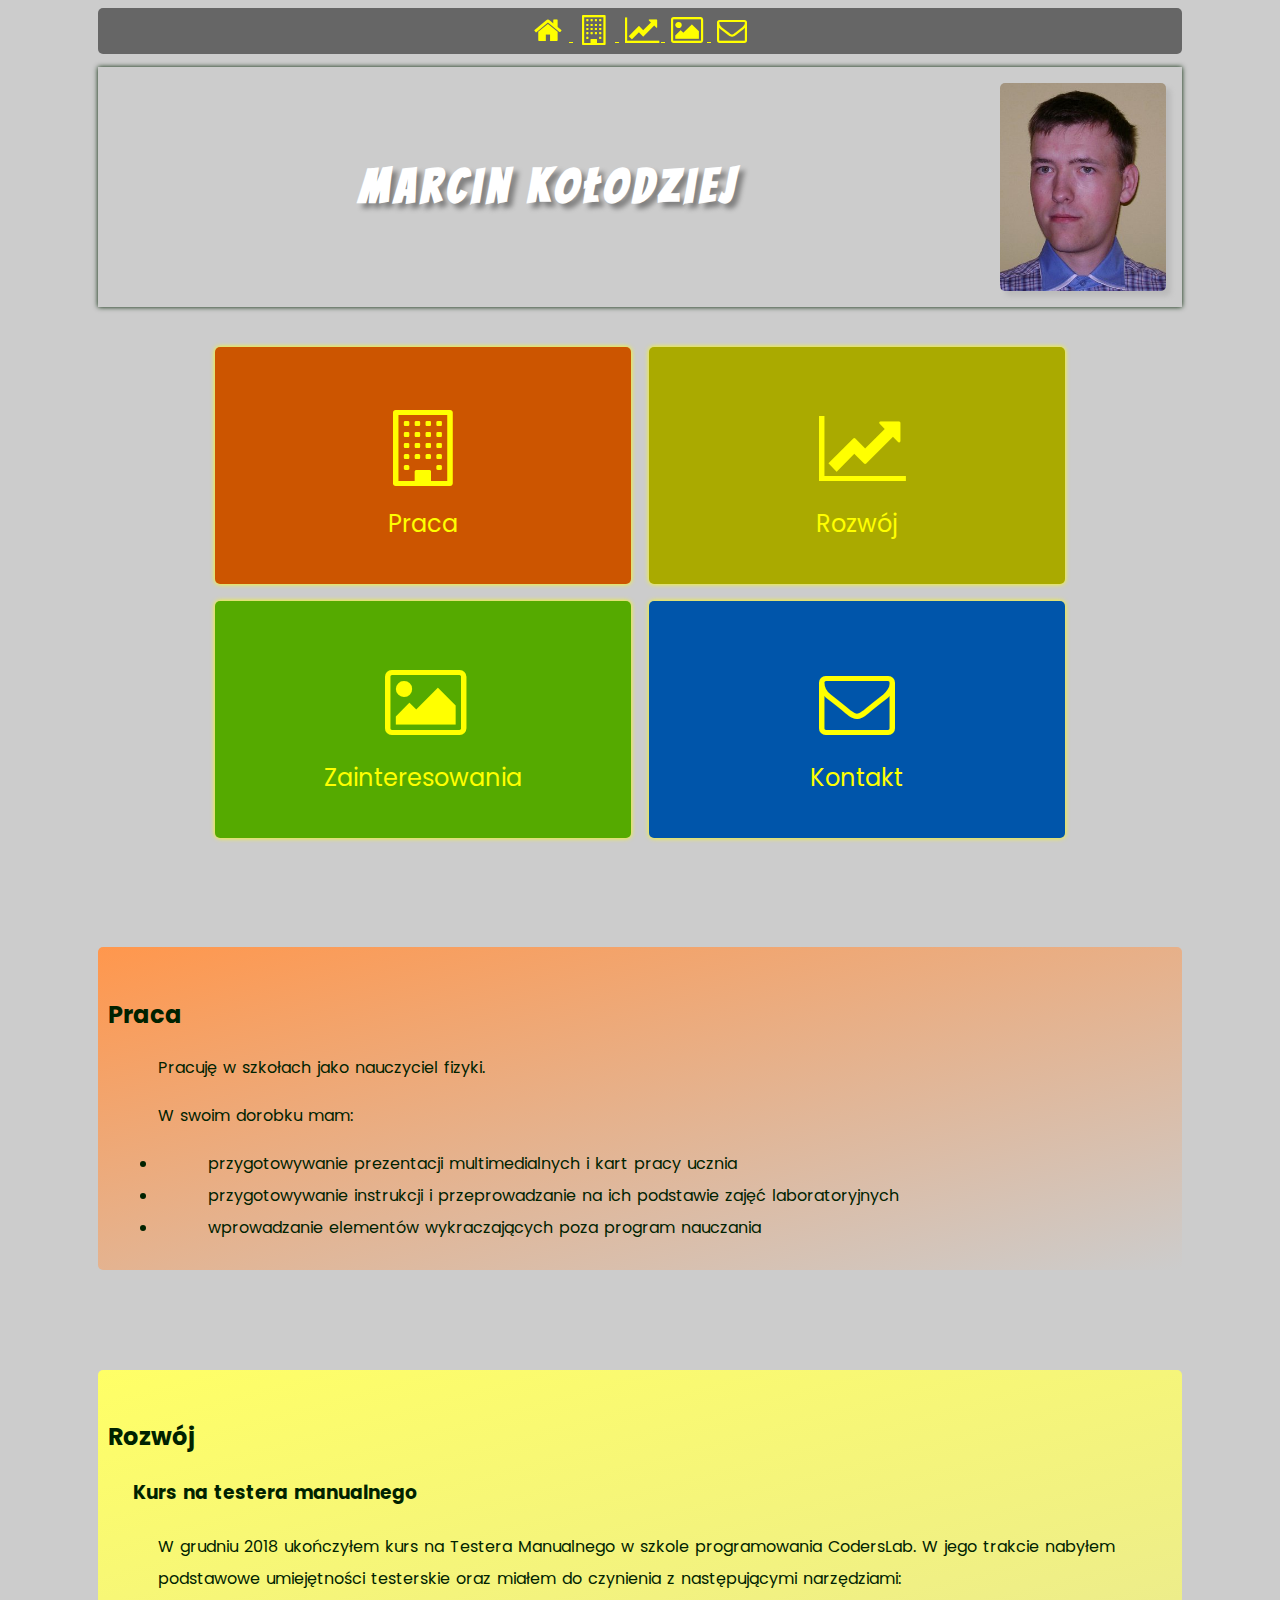
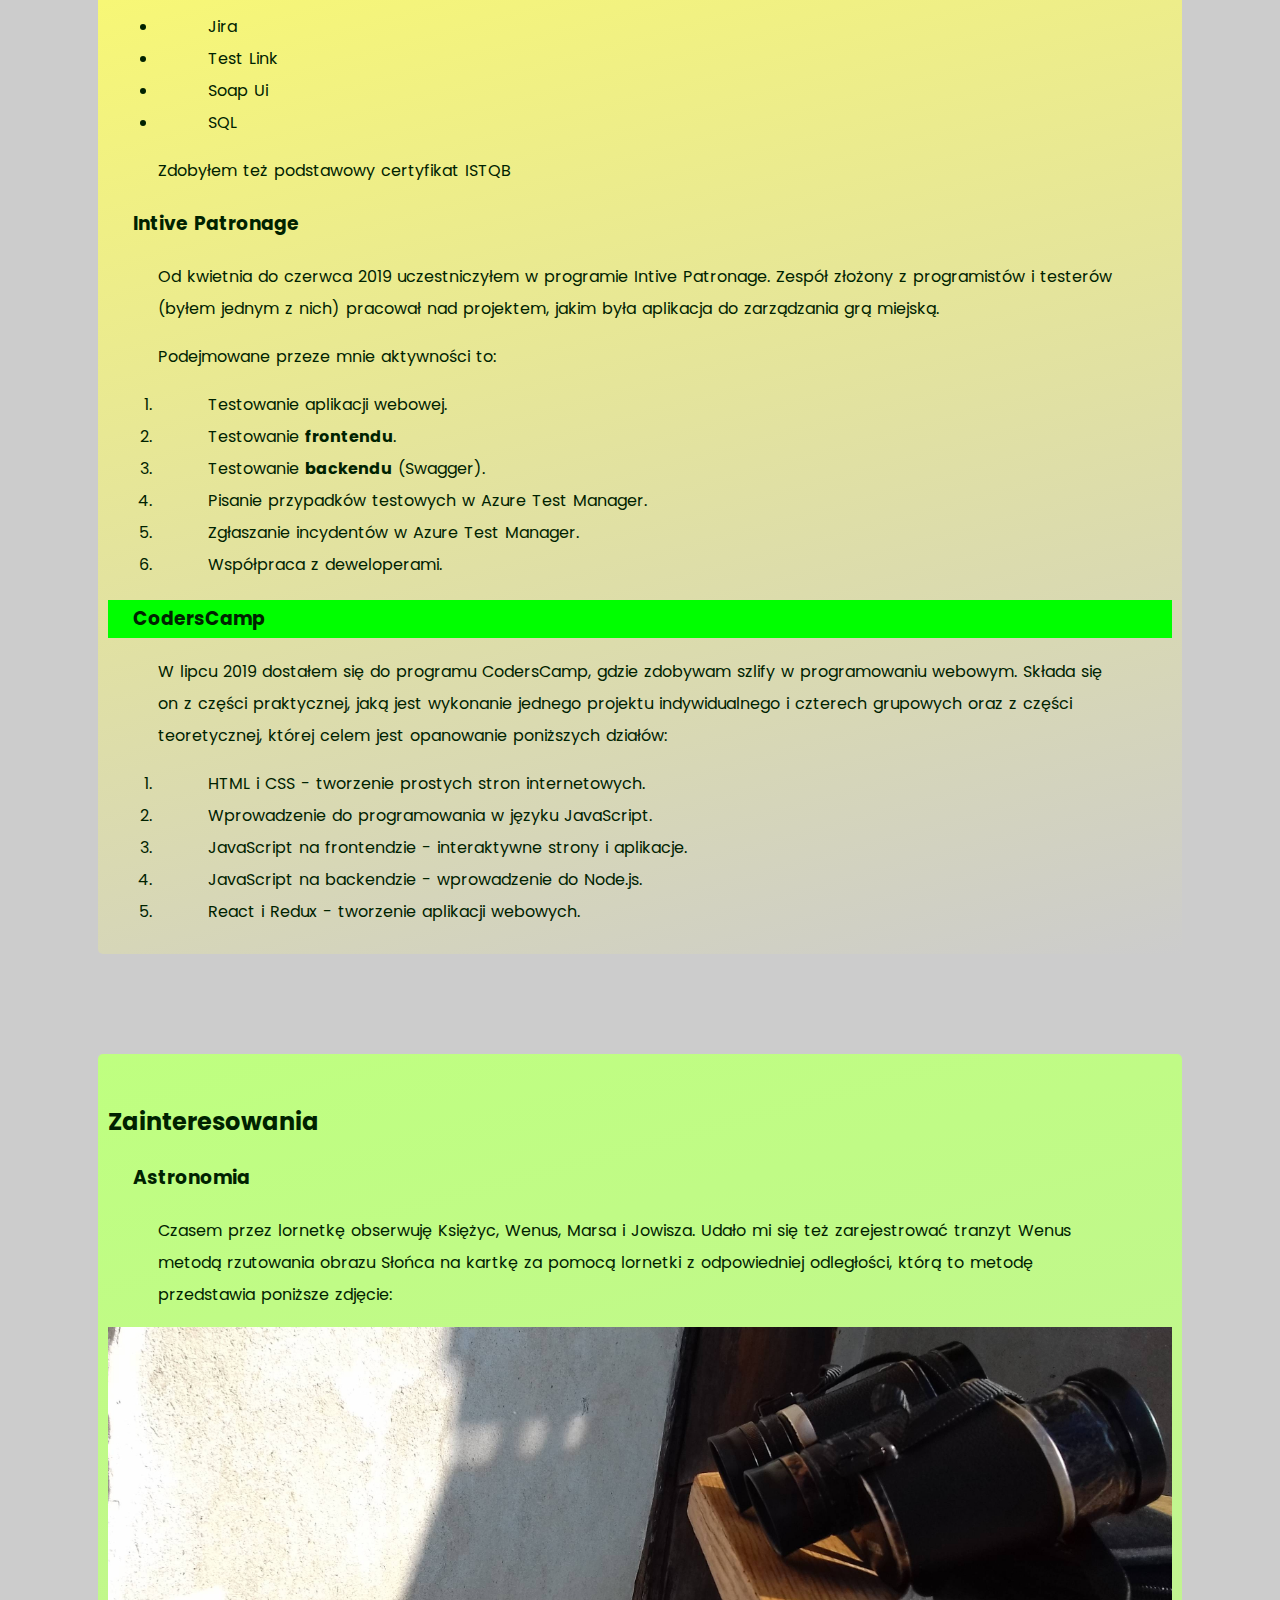
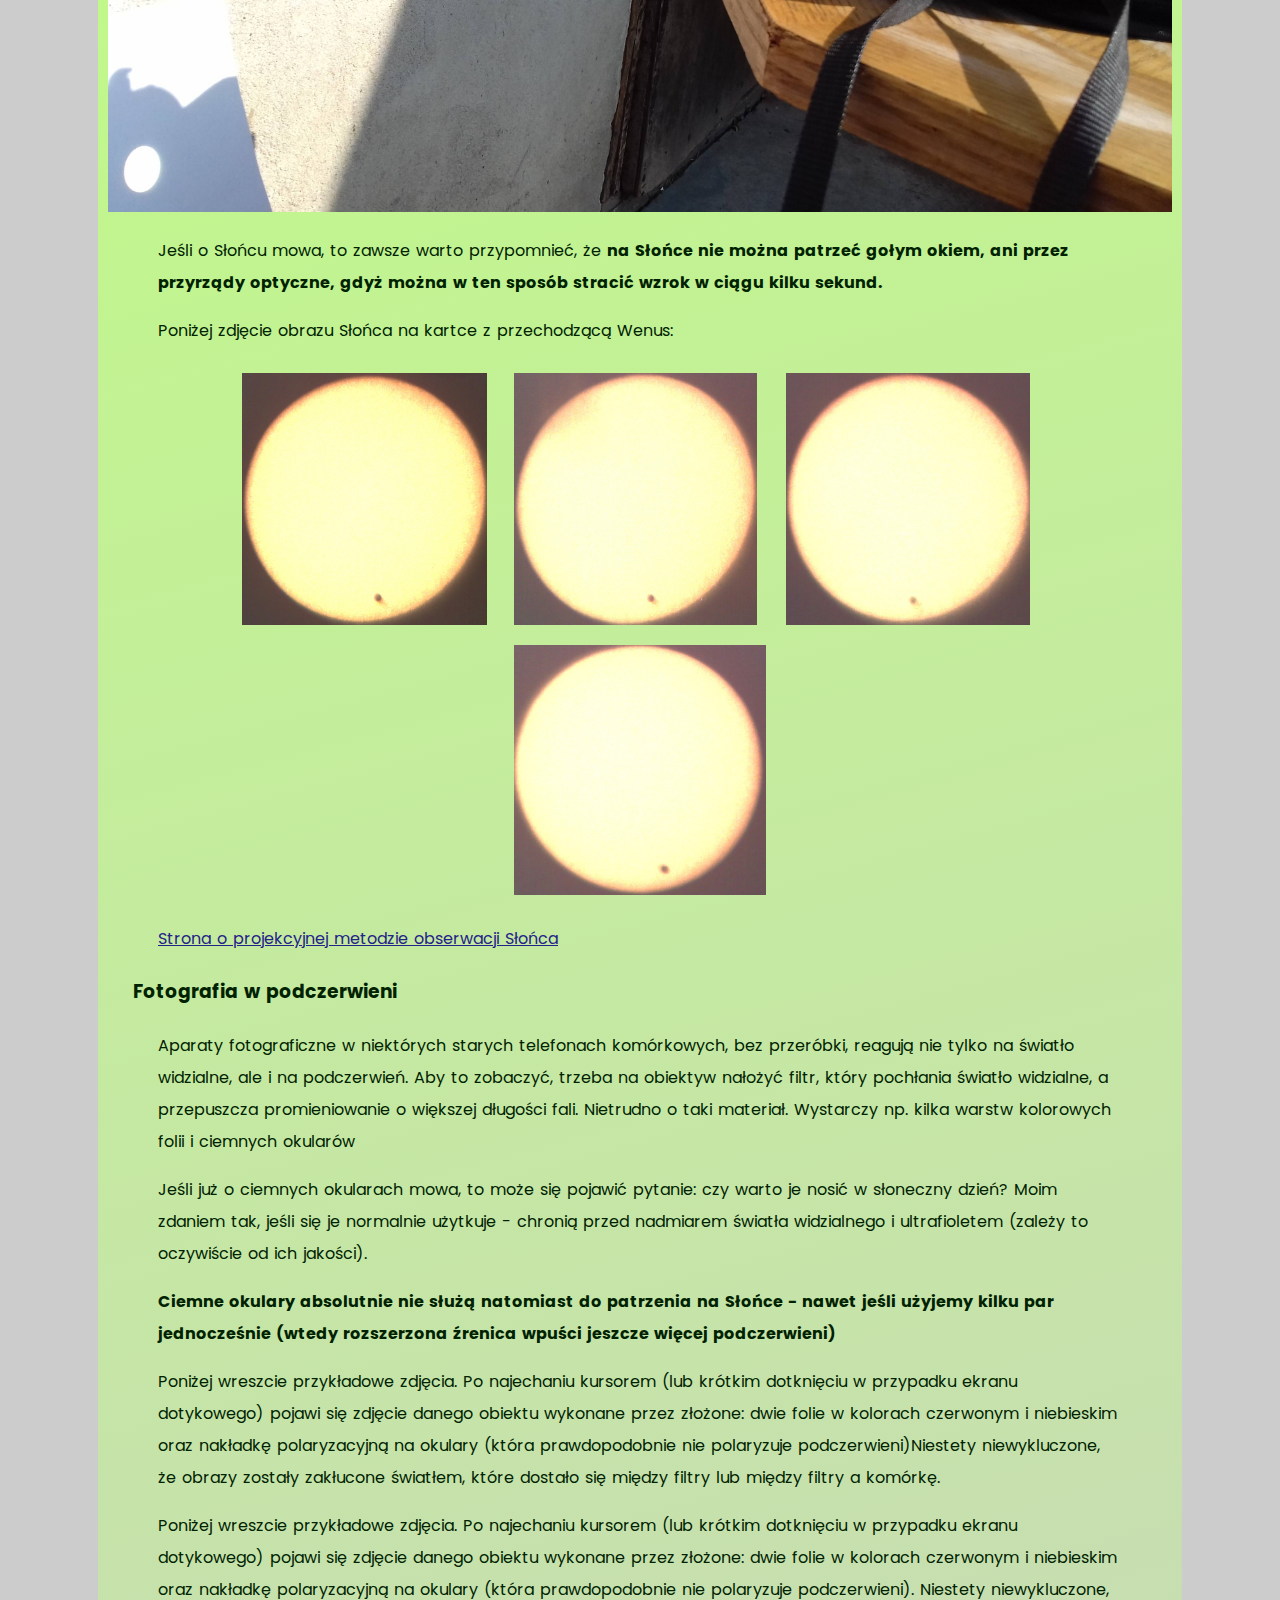
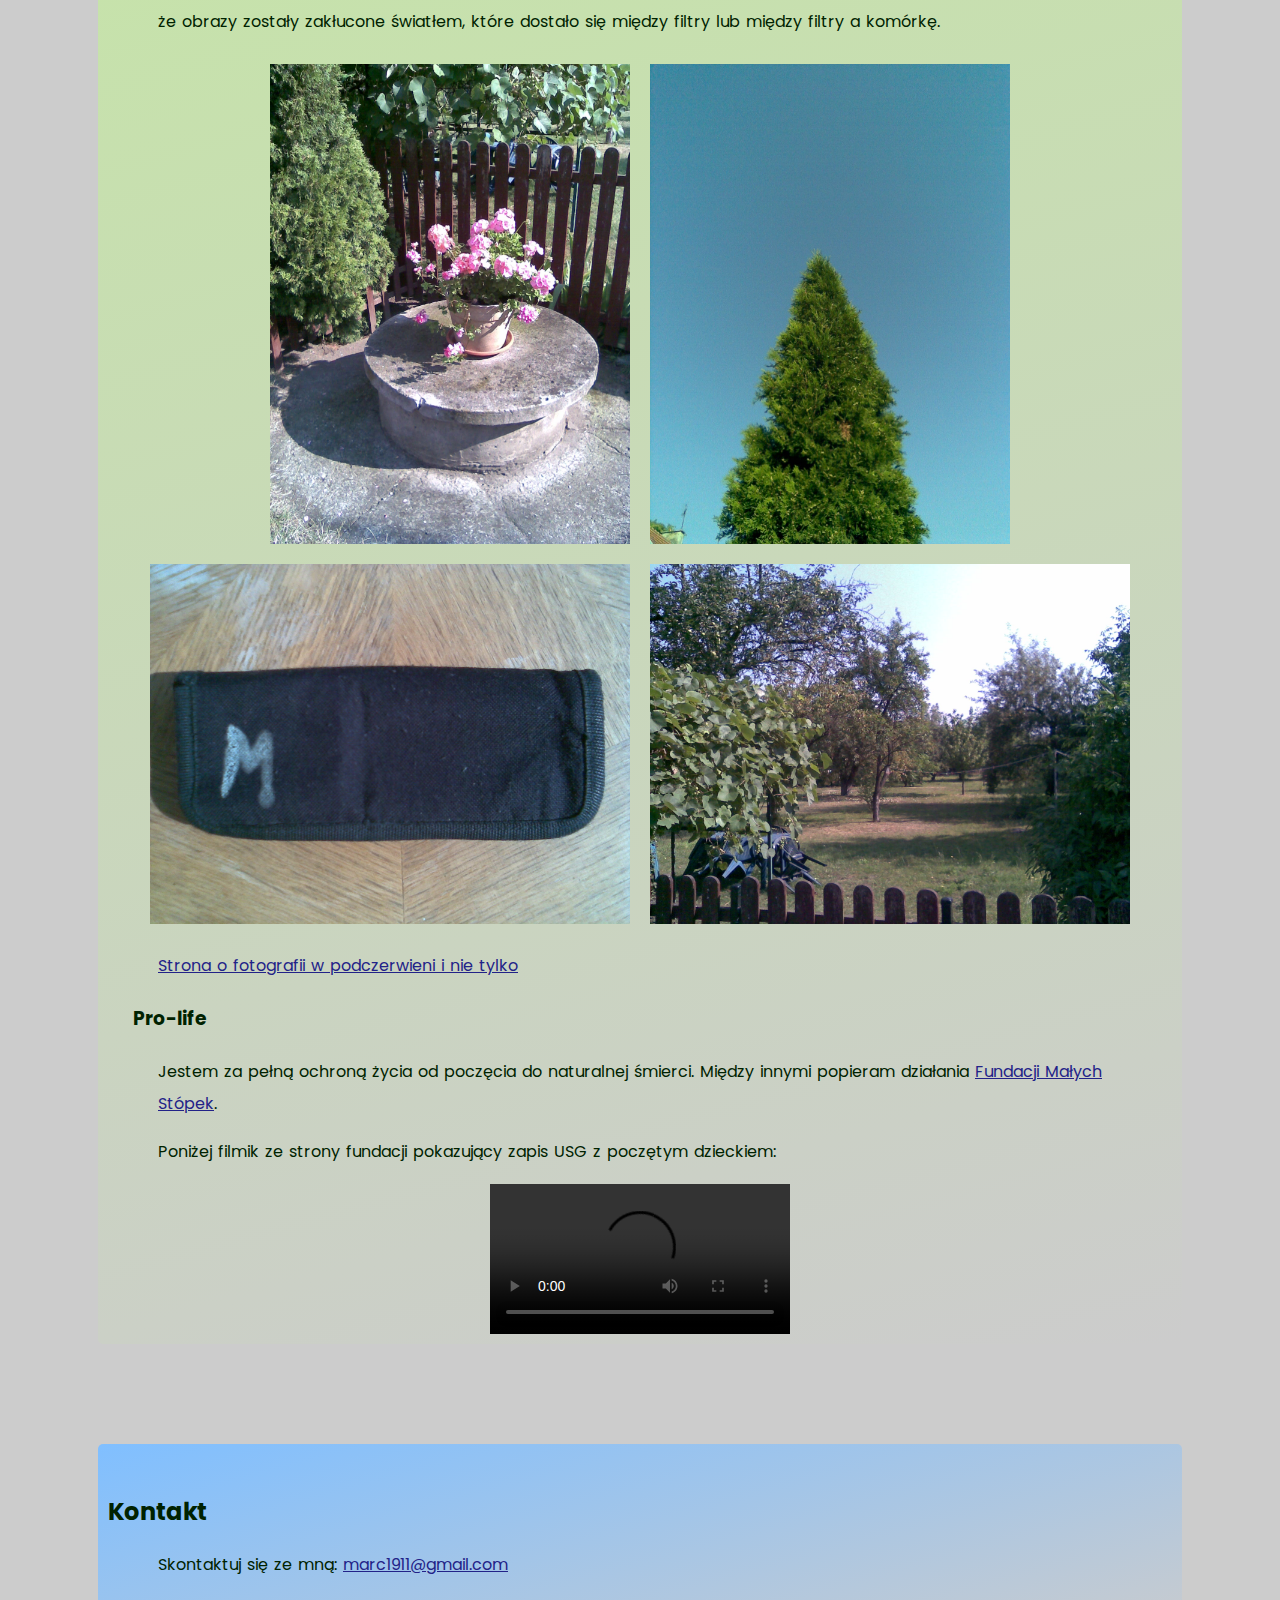
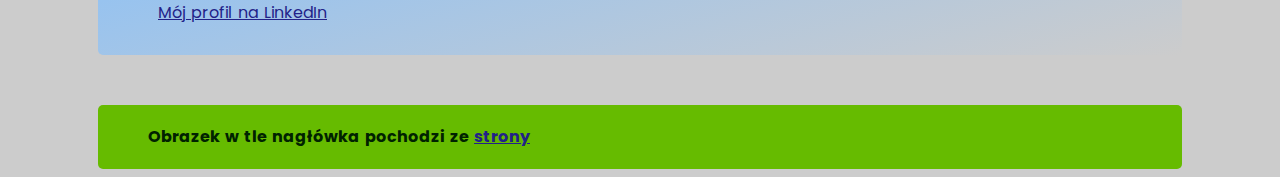
==== commit 20edd4b9: "Update index.html" ====
--- a/index.html
+++ b/index.html
@@ -134,11 +134,11 @@
 	<p>Aparaty fotograficzne w niektórych starych telefonach komórkowych, bez przeróbki, reagują nie tylko na światło widzialne, ale i na podczerwień. Aby to zobaczyć, trzeba na obiektyw nałożyć filtr, który pochłania światło widzialne, a przepuszcza promieniowanie o większej długości fali. Nietrudno o taki materiał. Wystarczy np. kilka warstw kolorowych folii i ciemnych okularów</p>
 	<p>Jeśli już o ciemnych okularach mowa, to może się pojawić pytanie: czy warto je nosić w słoneczny dzień? Moim zdaniem tak, jeśli się je normalnie użytkuje - chronią przed nadmiarem światła widzialnego i ultrafioletem (zależy to oczywiście od ich jakości).</p>
 	<p><strong>Ciemne okulary absolutnie nie służą natomiast do patrzenia na Słońce - nawet jeśli użyjemy kilku par jednocześnie (wtedy rozszerzona źrenica wpuści jeszcze więcej podczerwieni)</strong></p>
-<<<<<<< HEAD
+
 	<p>Poniżej wreszcie przykładowe zdjęcia. Po najechaniu kursorem (lub krótkim dotknięciu w przypadku ekranu dotykowego) pojawi się zdjęcie danego obiektu wykonane przez złożone: dwie folie w kolorach czerwonym i niebieskim oraz nakładkę polaryzacyjną na okulary (która prawdopodobnie nie polaryzuje podczerwieni)Niestety niewykluczone, że obrazy zostały zakłucone światłem, które dostało się między filtry lub między filtry a komórkę.</p>
-=======
+
 	<p>Poniżej wreszcie przykładowe zdjęcia. Po najechaniu kursorem (lub krótkim dotknięciu w przypadku ekranu dotykowego) pojawi się zdjęcie danego obiektu wykonane przez złożone: dwie folie w kolorach czerwonym i niebieskim oraz nakładkę polaryzacyjną na okulary (która prawdopodobnie nie polaryzuje podczerwieni). Niestety niewykluczone, że obrazy zostały zakłucone światłem, które dostało się między filtry lub między filtry a komórkę.</p>
->>>>>>> f38411266b278c127c55451ce0a3c773b5d43d28
+
 	<div class="grid">
 		<div class="containerFoto">
 			<div class="foto portrait f3"></div>
--- a/style.css
+++ b/style.css
@@ -11,27 +11,27 @@
 }
 
 body{
-	background-image:linear-gradient(hsl(200, 50%, 15%),hsl(60, 50%, 15%),hsl(200, 50%, 15%));
-	color:white;
+	background:#ccc;
+/*	background-image:linear-gradient(hsl(60, 5%, 60%),hsl(60, 30%, 90%),hsl(60, 5%, 60%));*/
+	color:#020;
 }
 
 /*Górny pasek menu*/
 .menu{
+	width:90%;
+	max-width:1084px;
+	margin:auto;
 	margin-top:2px;
 	position:sticky;
 	text-align:center;
 	top:0px;
 	background-color:rgba(0, 0, 0, 0.5);
 	z-index: 1;
-}
-
-/*Nieodwiedzony link*/
-a:link{
-	color:yellow;
-}
-
-/*Odwiedzony link*/
-a:visited{
+	border-radius:5px;
+}
+
+/*Nieodwiedzony, odwiedzony link*/
+a:link, a:visited{
 	color:yellow;
 }
 
@@ -40,21 +40,32 @@
 /*	text-shadow: 1px 1px 2px grey;*/
 }
 
+p a:link, p a:visited{
+	color:#228;
+}
+
+p a:hover{
+	color:#44f;
+}
+
 /* Pudło, w którym zamknięta jest strona oprócz górnego paska z menu*/
-.box{
+.container{
+	max-width:1084px;
 	width:90%;
-	margin:5%;
+	margin:auto;
 	margin-top:1%;	
+	align:center;
 }
 
 h1{
 /*	font-size:3rem;*/
 	font-size:48px;
 	text-shadow: 5px 5px 5px grey;
+	color:white;
 }
 
 h2{
-	padding-top:100px;
+	padding-top:20px;
 }
 
 h3{
@@ -69,8 +80,7 @@
 	background-image:url("https://hjbxjw.bn1303.livefilestore.com/y2pxclj683ndgi-Ugs5JcJBWS0oHBVMdWXxEP6u7JYj9LjxpivNcGii53n1cHV14uYaHiWoqnIszsNfPSHYUvbhFT-5EprcFbznELKxAjnk3U4/landscape.jpg?psid=1");
 	background-size:cover;
   background-position: center;
-	margin:0;
-	padding:0;
+	margin:auto;
 	height:15rem;
 	display:flex;
 	justify-content:right;
@@ -92,13 +102,19 @@
 	100% {left:0px;}
 }
 
-.header a{
+/*.header a{
 	width:154px;
-}
+}*/
 
 .header img{
-	width:100%;
+/*	width:100%;*/
+	height:13rem;
+	margin-top:1rem;
+	margin-bottom:1rem;
+	margin-right:1rem;
 	position:relative;
+	border-radius:5px;
+	box-shadow: 5px 5px 5px #bbb;
 }
 
 /*Pudło zawierające cztery kafelki*/
@@ -123,7 +139,6 @@
 
 /*Kafelek*/
 .tile{
-	background:#095;
 	width:48%;
 	height:48%;
 	margin:1%;
@@ -137,10 +152,58 @@
   transition:all 0.2s;
 }
 
+.t_work{
+	background:#c50;
+}
+
+.t_development{
+	background:#aa0;
+}
+
+.t_interests{
+	background:#5a0;
+}
+
+.t_contact{
+	background:#05a;
+}
+
 .tile:hover {
   background:rgba(0,0,0,0.2);
 	font-weight:800;
 	color:white;
+}
+
+#Work{
+	background-image:linear-gradient(-15deg,#ccc,#ff974d);
+	margin-top:100px;
+	margin-bottom:50px;
+	padding:10px;
+	border-radius:5px;
+}
+
+#Development{
+	background-image:linear-gradient(-15deg,#ccc,#ff6);
+	margin-top:100px;
+	margin-bottom:50px;
+	padding:10px;
+	border-radius:5px;
+}
+
+#Interests{
+	background-image:linear-gradient(-15deg,#ccc,#bfff80);
+	margin-top:100px;
+	margin-bottom:50px;
+	padding:10px;
+	border-radius:5px;
+}
+
+#Contact{
+	background-image:linear-gradient(-15deg,#ccc,#80bfff);
+	margin-top:100px;
+	margin-bottom:50px;
+	padding:10px;
+	border-radius:5px;
 }
 
 p, .list{
@@ -191,7 +254,7 @@
 }
 
 /*Pudło zawierające zdjęcia w świetle widzialnym*/
-.container{
+.containerFoto{
 	display:flex;
 	flex-wrap:wrap;
 	justify-content:center;
@@ -199,7 +262,7 @@
 }
 
 /*Pudło zawierające zdjęcia w podczerwieni. Po najechaniu kursorem zakrywa poprzednie pudło ".container"*/
-.containerP{
+.containerFotoP{
 	top:100px;
 	display:flex;
 	flex-wrap:wrap;
@@ -308,11 +371,11 @@
 	.header >h1{
 		text-align:center;
 	}
-	.header a{
+/*	.header a{
 		margin-right:-30px;
-	}
+	}*/
 	.header img{
-		width:80%;
+		height:11rem;
 	}
 	.square{
   	width:126px;
@@ -331,9 +394,12 @@
 		text-align:center;
 		font-size:1.5rem;
 	}
-	.header a{
+/*	.header a{
 		width:100px;
 		margin-right:-20px;
+	}*/
+	.header img{
+		height:8rem;
 	}
 	.header a h1{
 		font-size:16px;
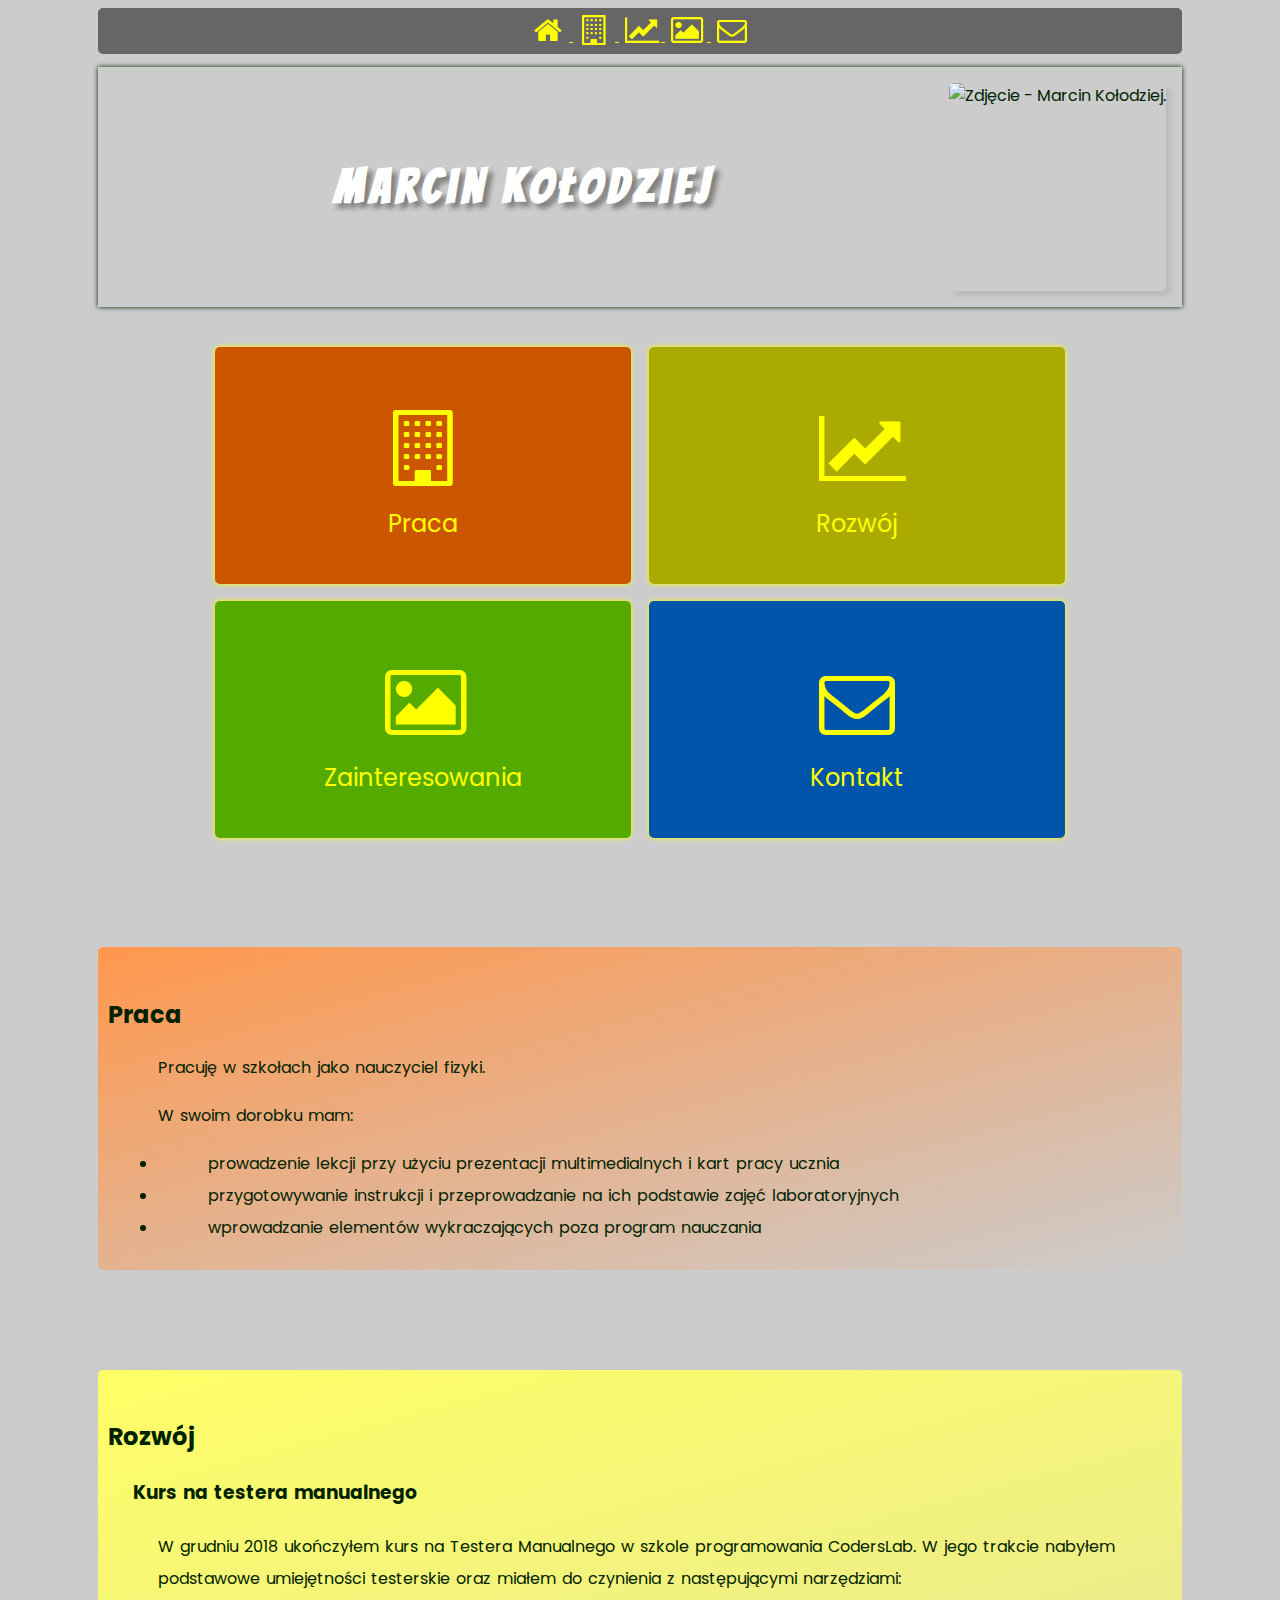
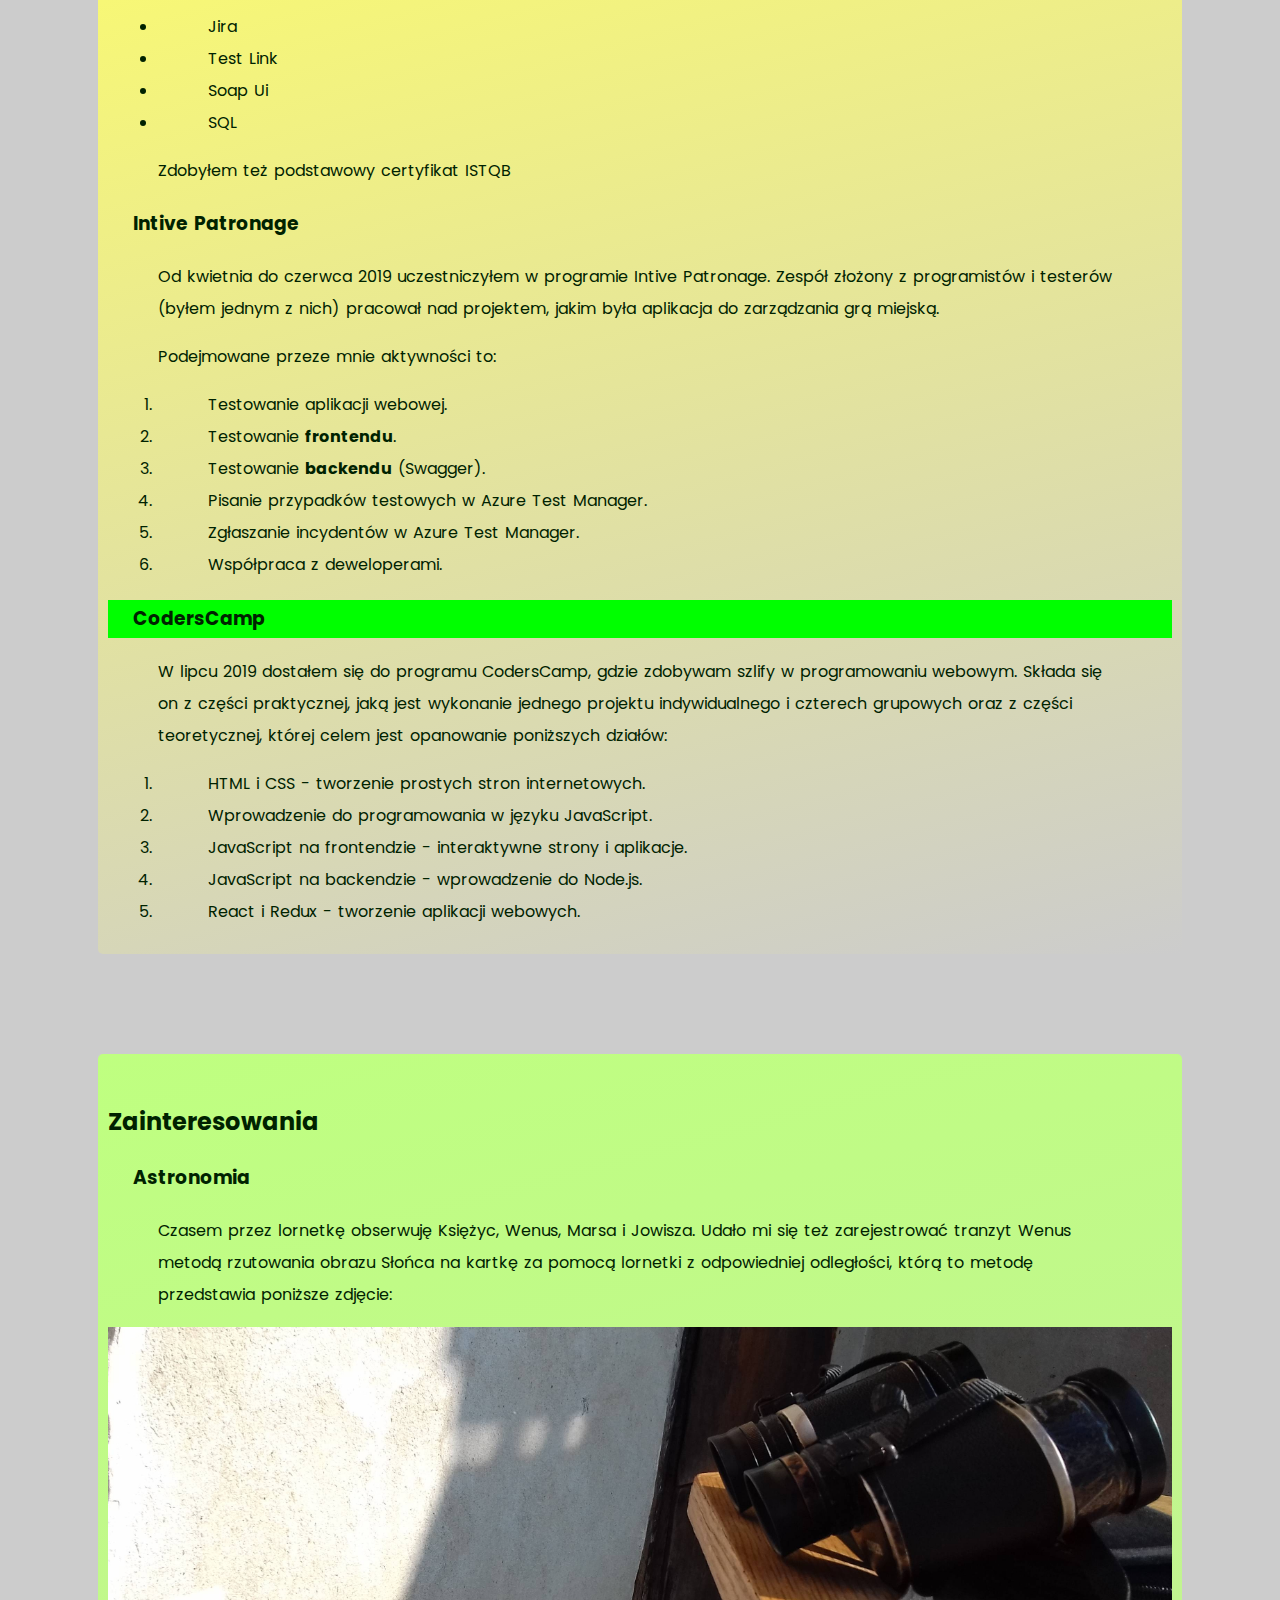
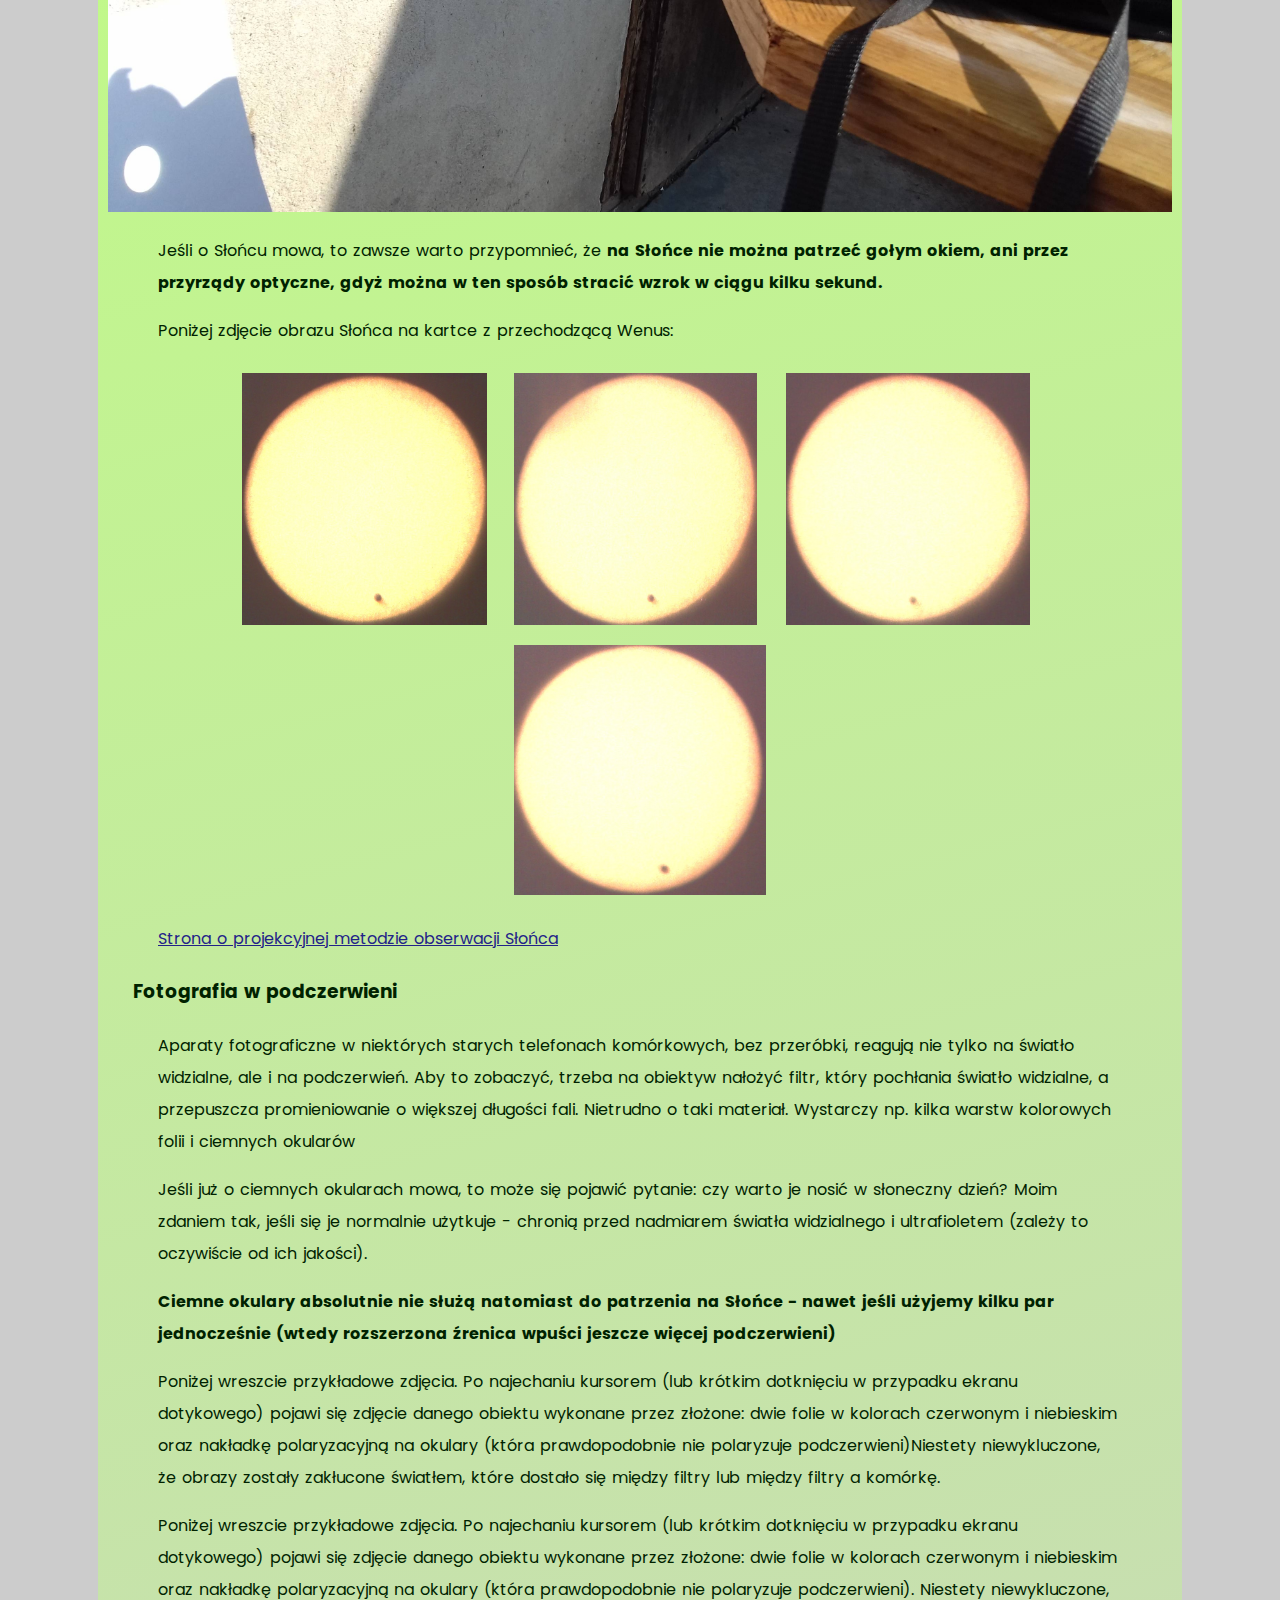
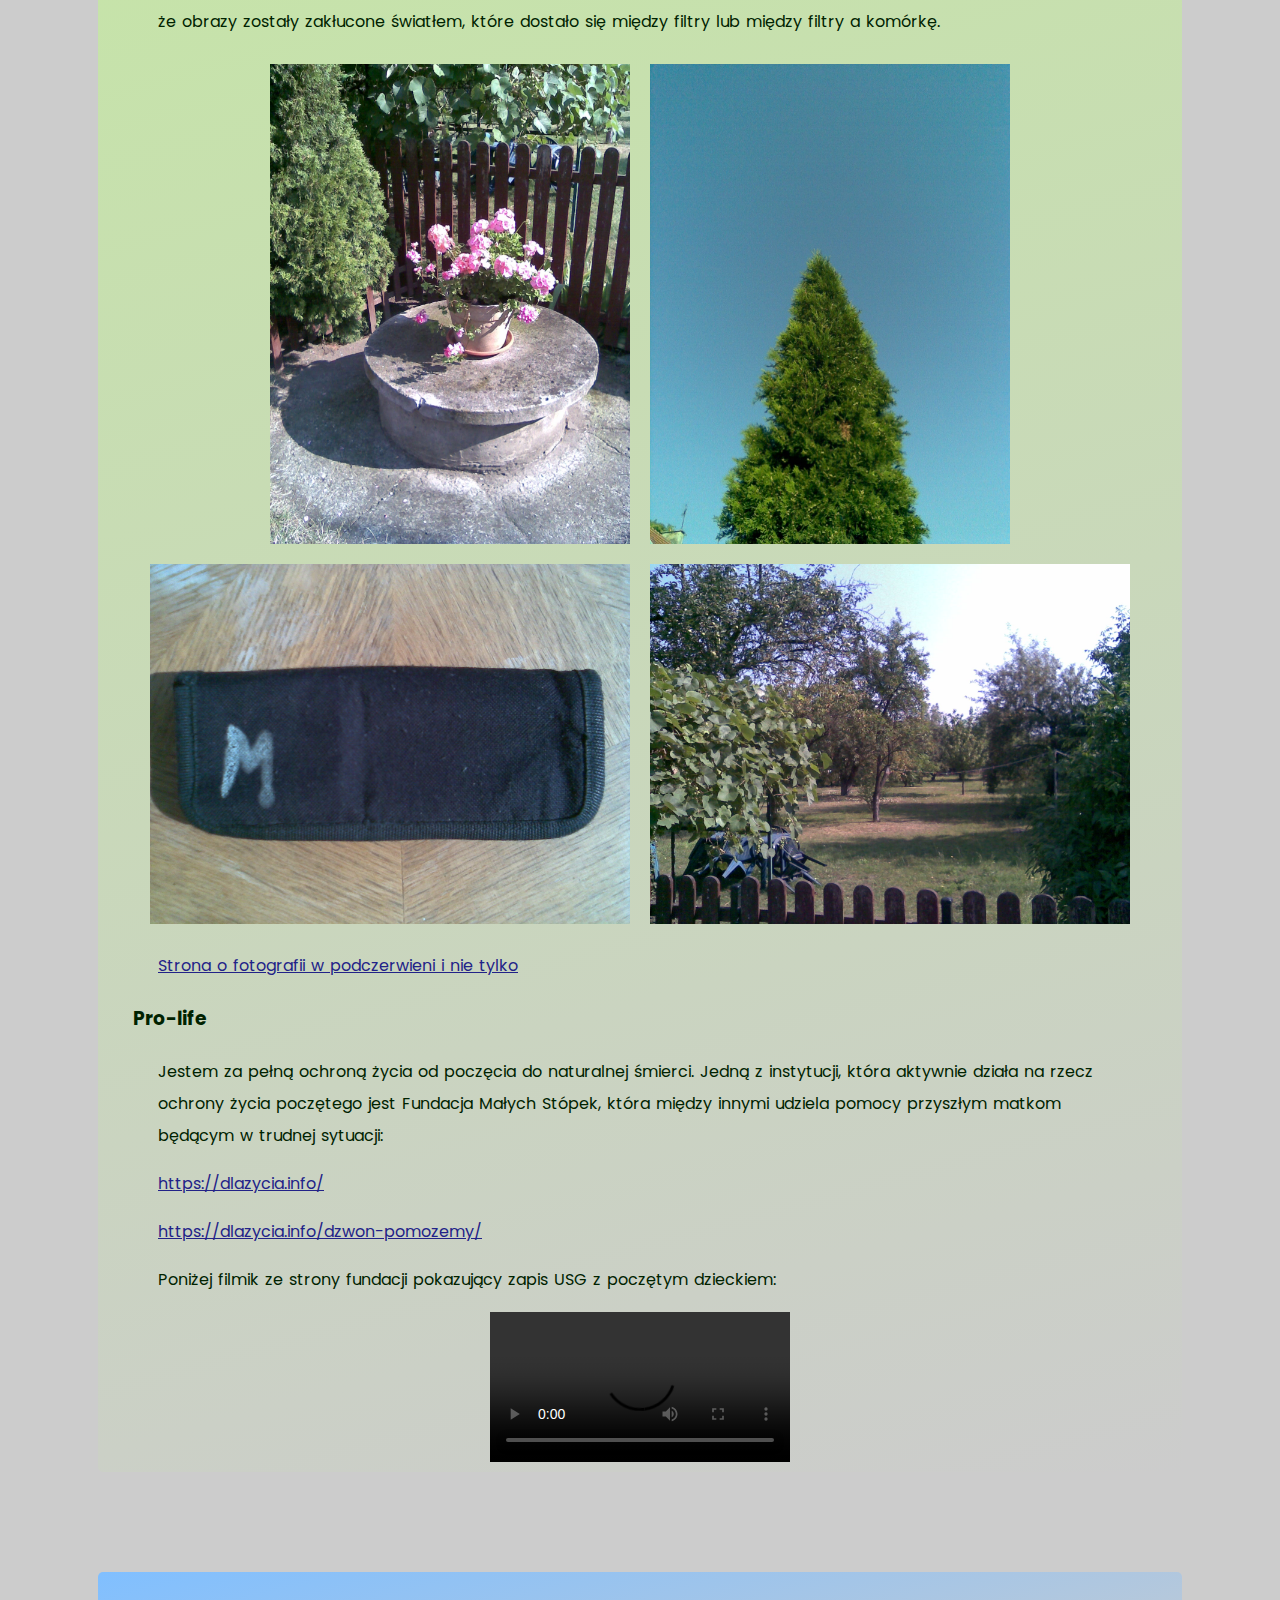
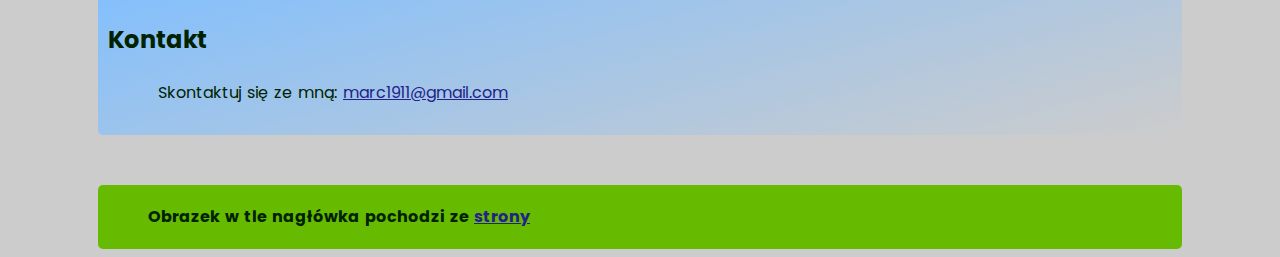
==== commit 3db2a7ce: "Update index.html" ====
--- a/index.html
+++ b/index.html
@@ -36,9 +36,9 @@
 
 <div class="header" id="Start">
 	<h1 title=>Marcin Kołodziej</h1>
-	<a href="https://www.linkedin.com/in/marcin-ko%C5%82odziej/" title="Zobacz mój profil na LinkedIn!" target="_blank">
-		<img src="Foto/Zdjęcie.png" alt="Zdjęcie - Marcin Kołodziej."/>
-	</a>
+	
+		<img src="Foto/Zdjęcie.jpg" alt="Zdjęcie - Marcin Kołodziej."/>
+	
 </div>
 
 <div class="nav">
@@ -71,7 +71,7 @@
 	<p>Pracuję w szkołach jako nauczyciel fizyki.</p>
 	<p>W swoim dorobku mam:
 		<ul class="list">
-			<li class="list">przygotowywanie prezentacji multimedialnych i kart pracy ucznia</li>
+			<li class="list">prowadzenie lekcji przy użyciu prezentacji multimedialnych i kart pracy ucznia</li>
 			<li class="list">przygotowywanie instrukcji i przeprowadzanie na ich podstawie zajęć
 laboratoryjnych</li>
 			<li class="list">wprowadzanie elementów wykraczających poza program nauczania</li>
@@ -131,7 +131,7 @@
 		<a href="http://helio.astro.uni.wroc.pl/helio_metprojekc.html" target="_blank">Strona o projekcyjnej metodzie obserwacji Słońca</a>
 	</p>
 	<h3>Fotografia w podczerwieni</h3>
-	<p>Aparaty fotograficzne w niektórych starych telefonach komórkowych, bez przeróbki, reagują nie tylko na światło widzialne, ale i na podczerwień. Aby to zobaczyć, trzeba na obiektyw nałożyć filtr, który pochłania światło widzialne, a przepuszcza promieniowanie o większej długości fali. Nietrudno o taki materiał. Wystarczy np. kilka warstw kolorowych folii i ciemnych okularów</p>
+	<p>Aparaty fotograficzne w niektórych starych telefonach komórkowych, bez przeróbki, reagują nie tylko na światło widzialne, ale i na podczerwień. Aby to zobaczyć, trzeba na obiektyw nałożyć filtr, który pochłania światło widzialne, a przepuszcza promieniowanie o większej długości fali. Nietrudno o taki materiał. Wystarczy np. kilka warstw kolorowych folii i ciemnych okularów</p>
 	<p>Jeśli już o ciemnych okularach mowa, to może się pojawić pytanie: czy warto je nosić w słoneczny dzień? Moim zdaniem tak, jeśli się je normalnie użytkuje - chronią przed nadmiarem światła widzialnego i ultrafioletem (zależy to oczywiście od ich jakości).</p>
 	<p><strong>Ciemne okulary absolutnie nie służą natomiast do patrzenia na Słońce - nawet jeśli użyjemy kilku par jednocześnie (wtedy rozszerzona źrenica wpuści jeszcze więcej podczerwieni)</strong></p>
 
@@ -157,7 +157,9 @@
 		<a href="http://www.irstudio.pl/" target="_blank">Strona o fotografii w podczerwieni i nie tylko</a>
 	</p>
 	<h3>Pro-life</h3>
-	<p>Jestem za pełną ochroną życia od poczęcia do naturalnej śmierci. Między innymi popieram działania <a href="https://dlazycia.info/" target="_blank">Fundacji Małych Stópek</a>.</p>
+	<p>Jestem za pełną ochroną życia od poczęcia do naturalnej śmierci. Jedną z instytucji, która aktywnie działa na rzecz ochrony życia poczętego jest Fundacja Małych Stópek, która między innymi udziela pomocy przyszłym matkom będącym w trudnej sytuacji:</p>
+	<p><a href="https://dlazycia.info/" target="_blank">https://dlazycia.info/</a></p>
+	<p><a href="https://dlazycia.info/dzwon-pomozemy/" target="_blank">https://dlazycia.info/dzwon-pomozemy/</a></p>
 	<p>Poniżej filmik ze strony fundacji pokazujący zapis USG z poczętym dzieckiem:</p>
 	<div class="movie">
 		<video src="https://dlazycia.info/wp-content/uploads/2016/02/USG.mp4" controls>Video not supported</video>
@@ -167,9 +169,6 @@
 <div id="Contact">
 	<h2>Kontakt</h2>
 	<p>Skontaktuj się ze mną: <a href="mailto:marc1911@gmail.com">marc1911@gmail.com</a></p>
-	<p>
-		<a href="https://www.linkedin.com/in/marcin-ko%C5%82odziej/" title="Kliknij" target="_blank">Mój profil na LinkedIn</a>
-	</p>
 </div>
 <div class="footer">
 	<p>
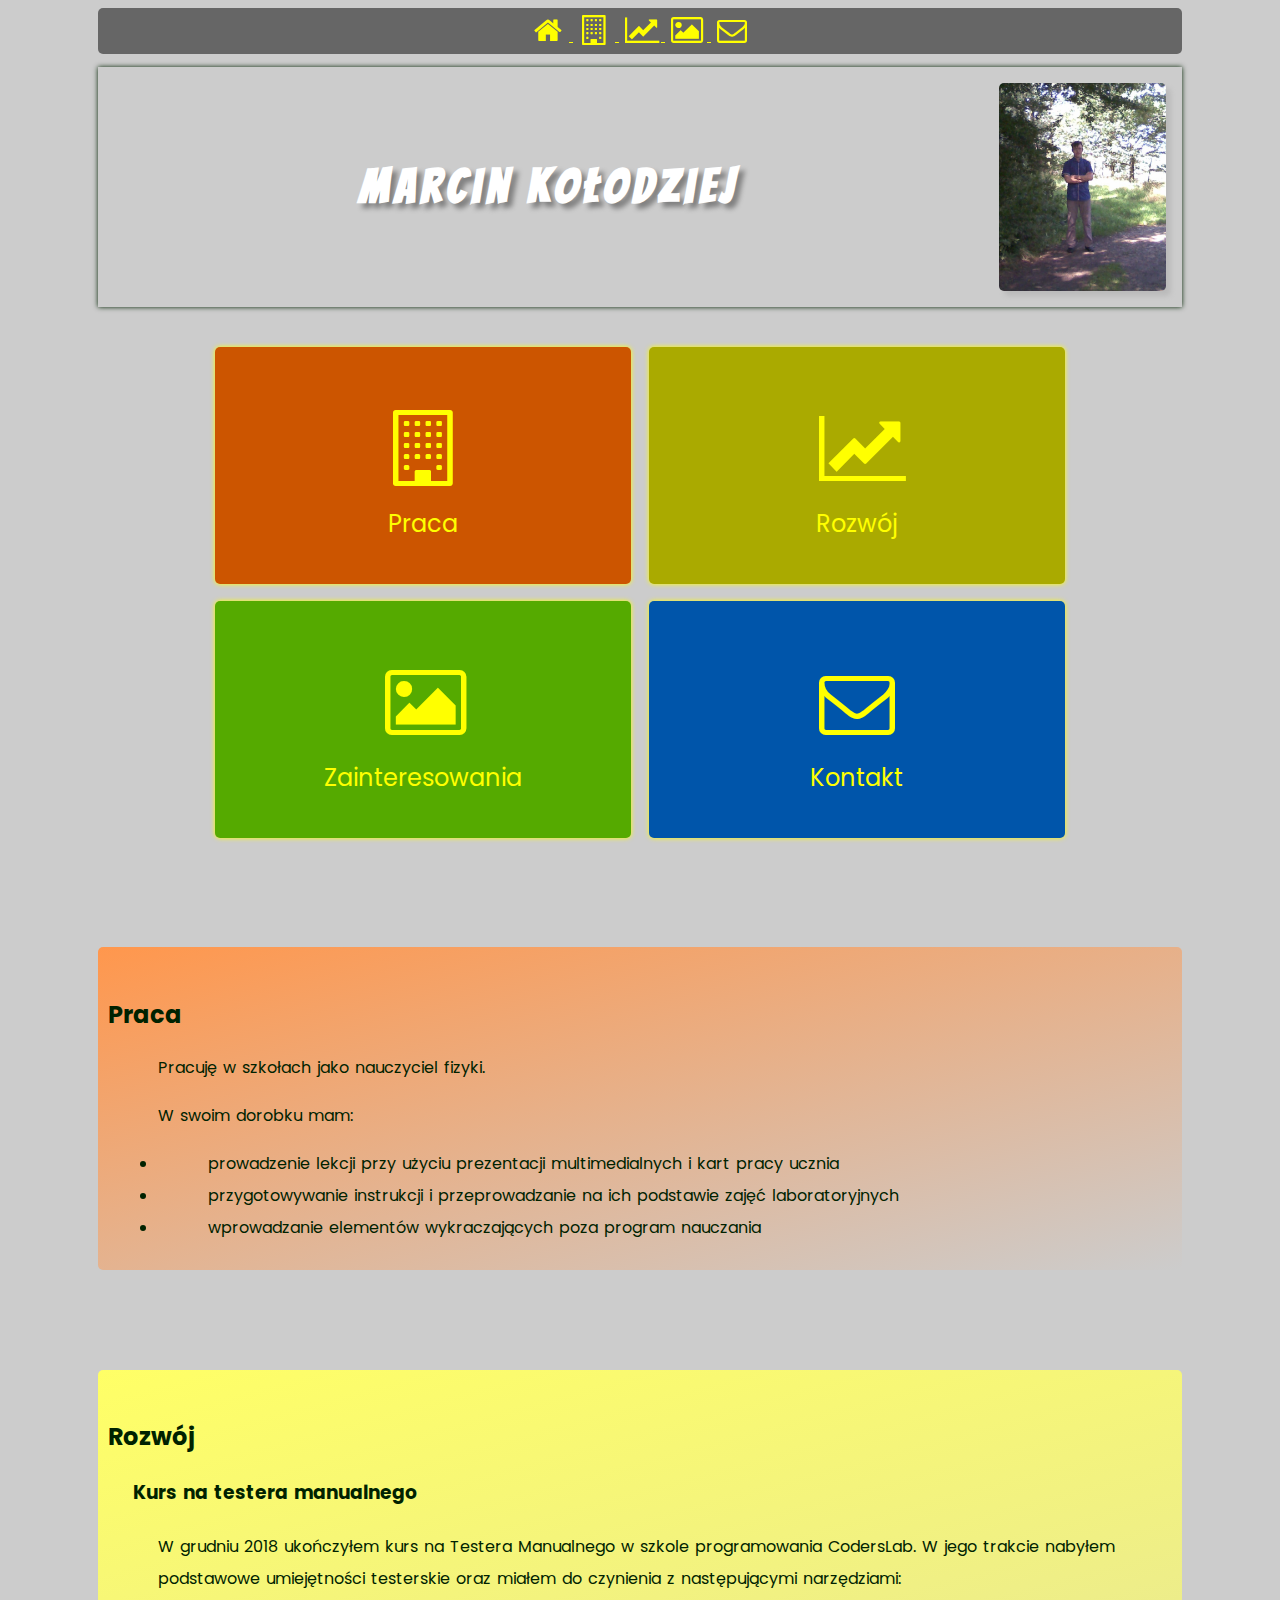
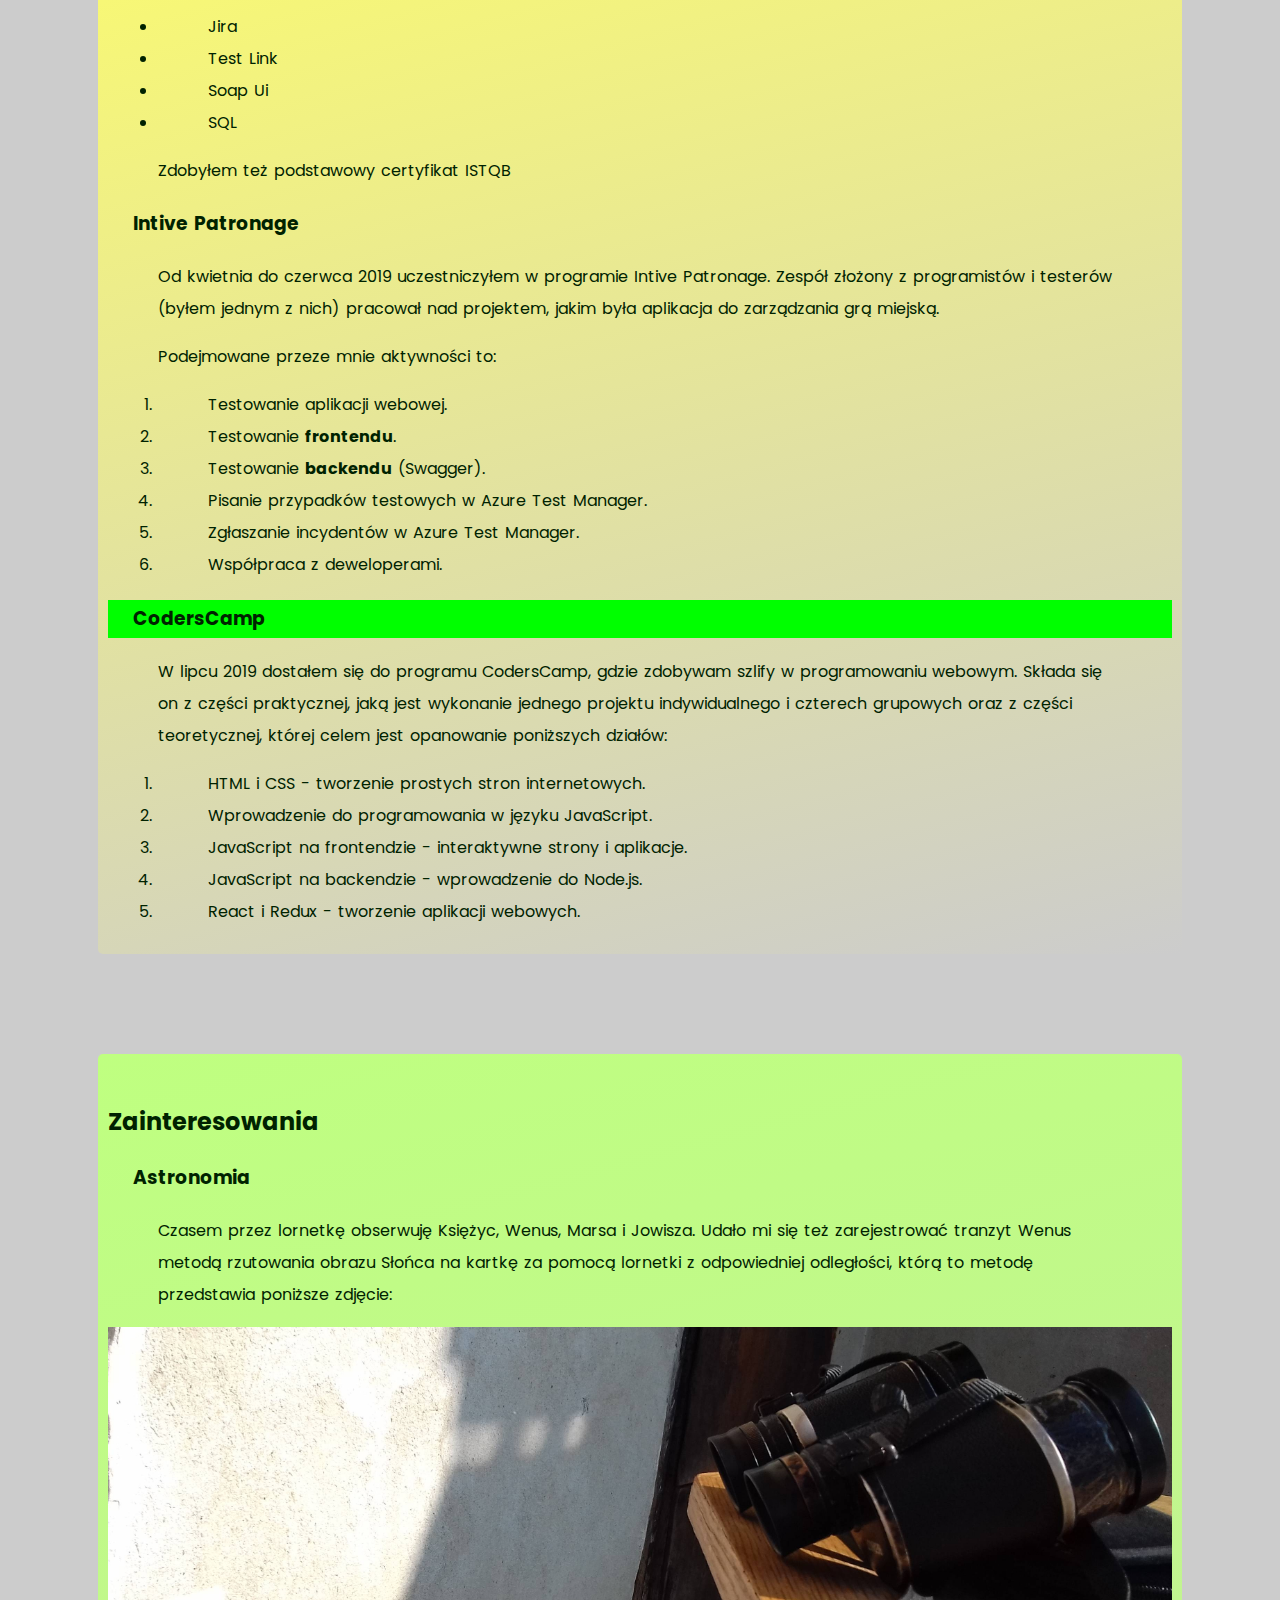
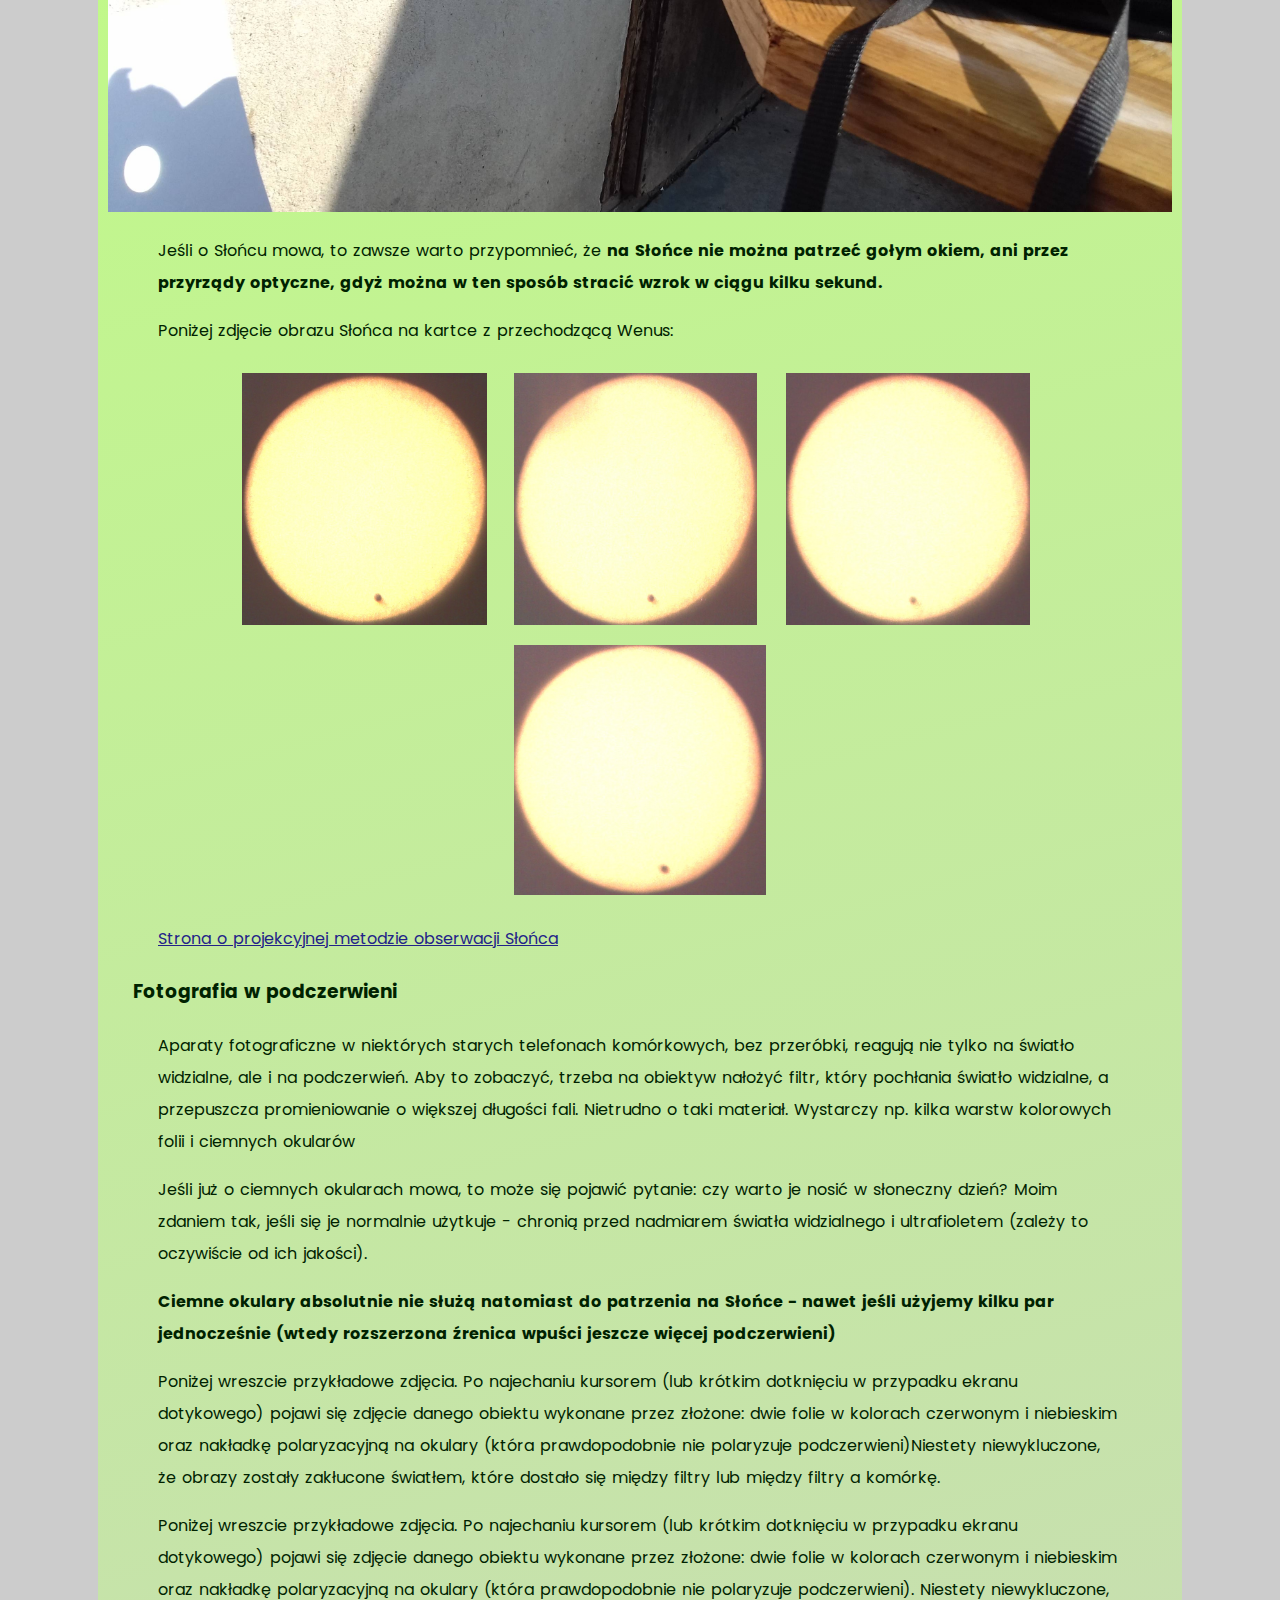
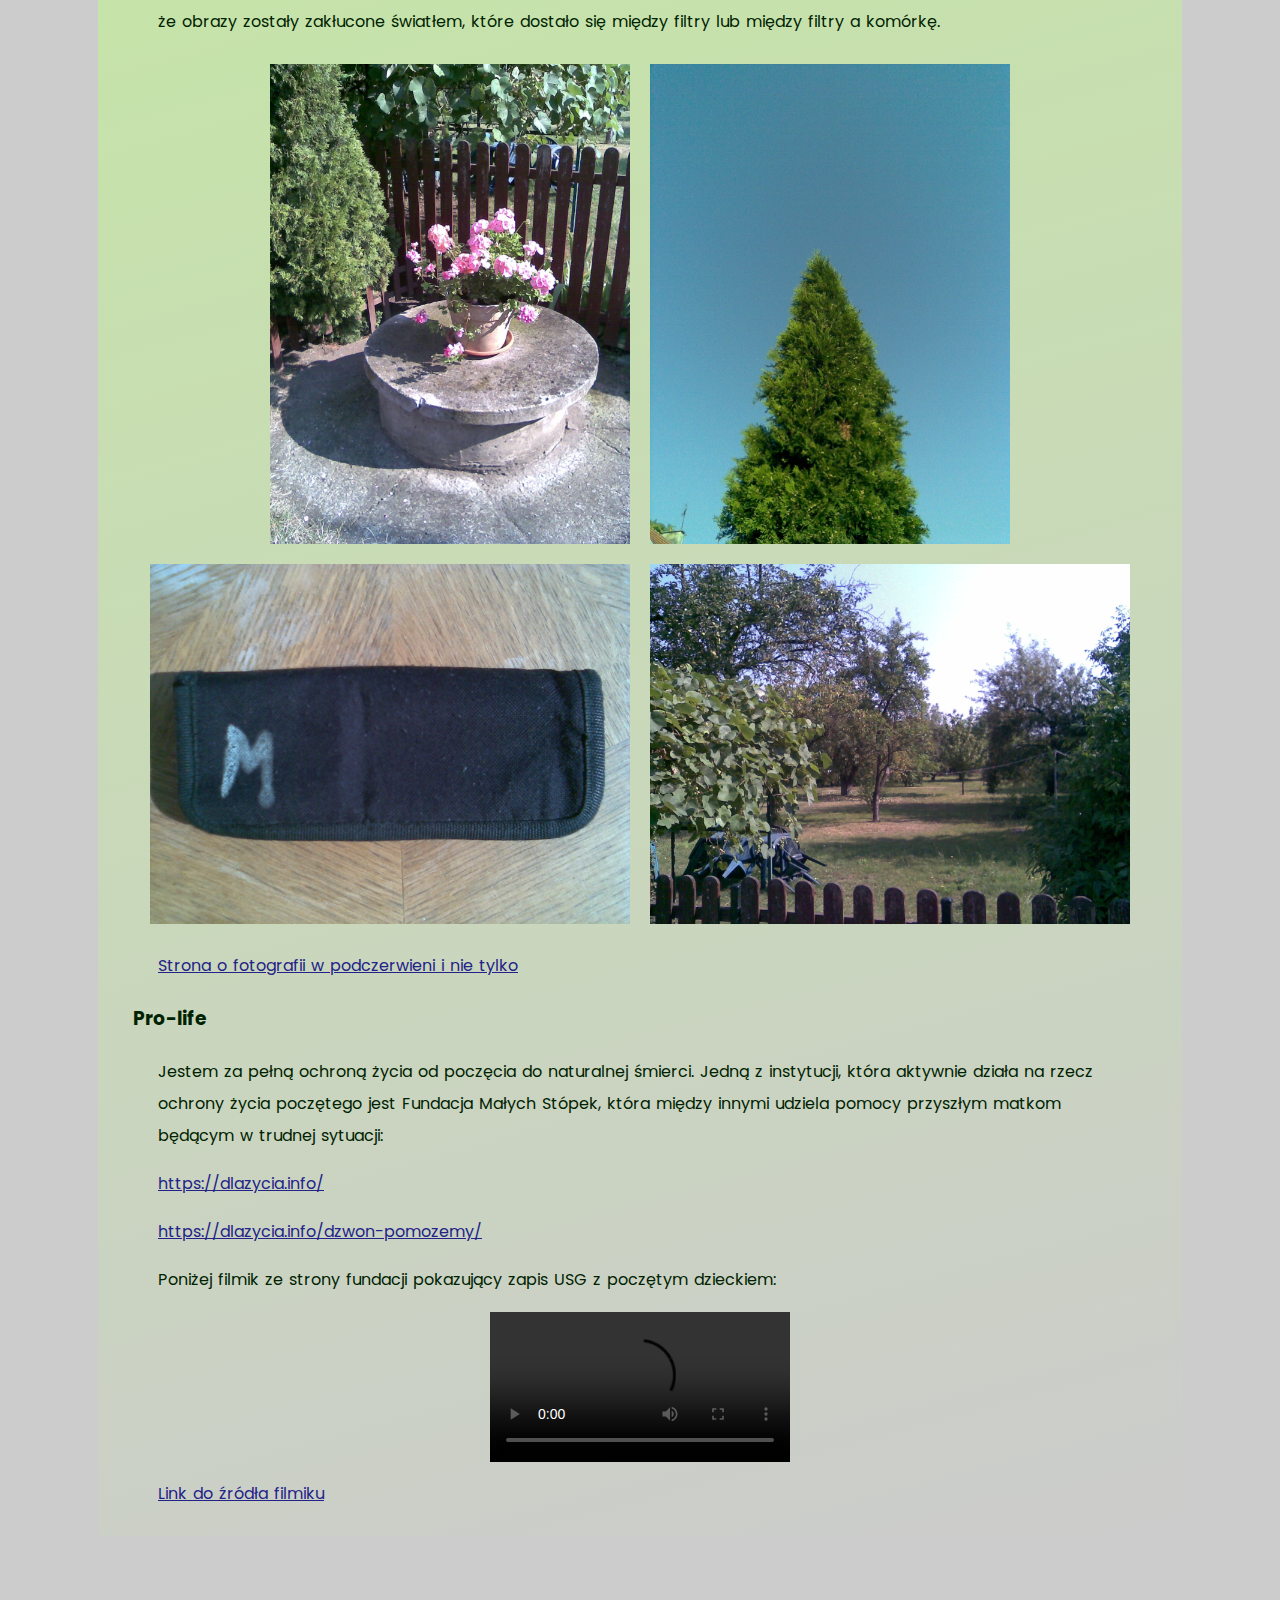
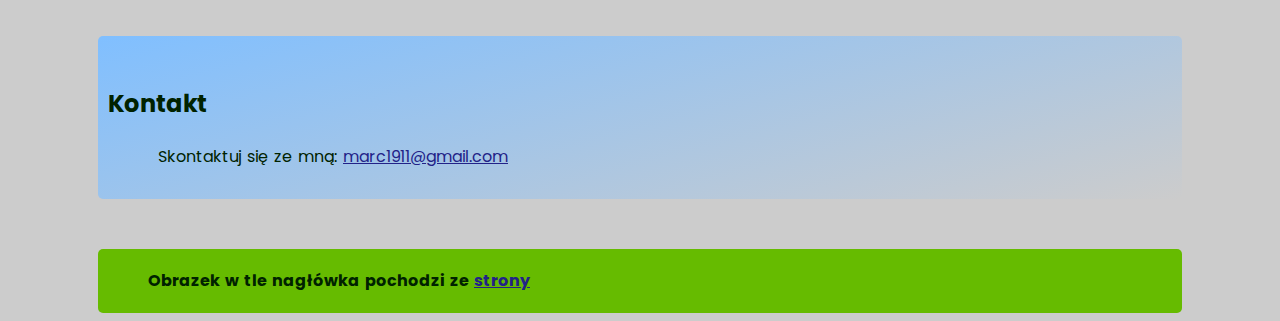
==== commit 0adcdd8f: "Aktualizacja filmiku. Reszta strony - stan z 2019 r." ====
--- a/index.html
+++ b/index.html
@@ -162,8 +162,11 @@
 	<p><a href="https://dlazycia.info/dzwon-pomozemy/" target="_blank">https://dlazycia.info/dzwon-pomozemy/</a></p>
 	<p>Poniżej filmik ze strony fundacji pokazujący zapis USG z poczętym dzieckiem:</p>
 	<div class="movie">
-		<video src="https://dlazycia.info/wp-content/uploads/2016/02/USG.mp4" controls>Video not supported</video>
+		<video src="https://fundacjamalychstopek.pl/wp-content/uploads/2019/12/USG.mp4" controls>Video not supported</video>
 	</div>
+	<p>
+      <a href="https://fundacjamalychstopek.pl/wp-content/uploads/2019/12/USG.mp4" target="_blank">Link do źródła filmiku</a>
+    </p>
 </div>
 
 <div id="Contact">
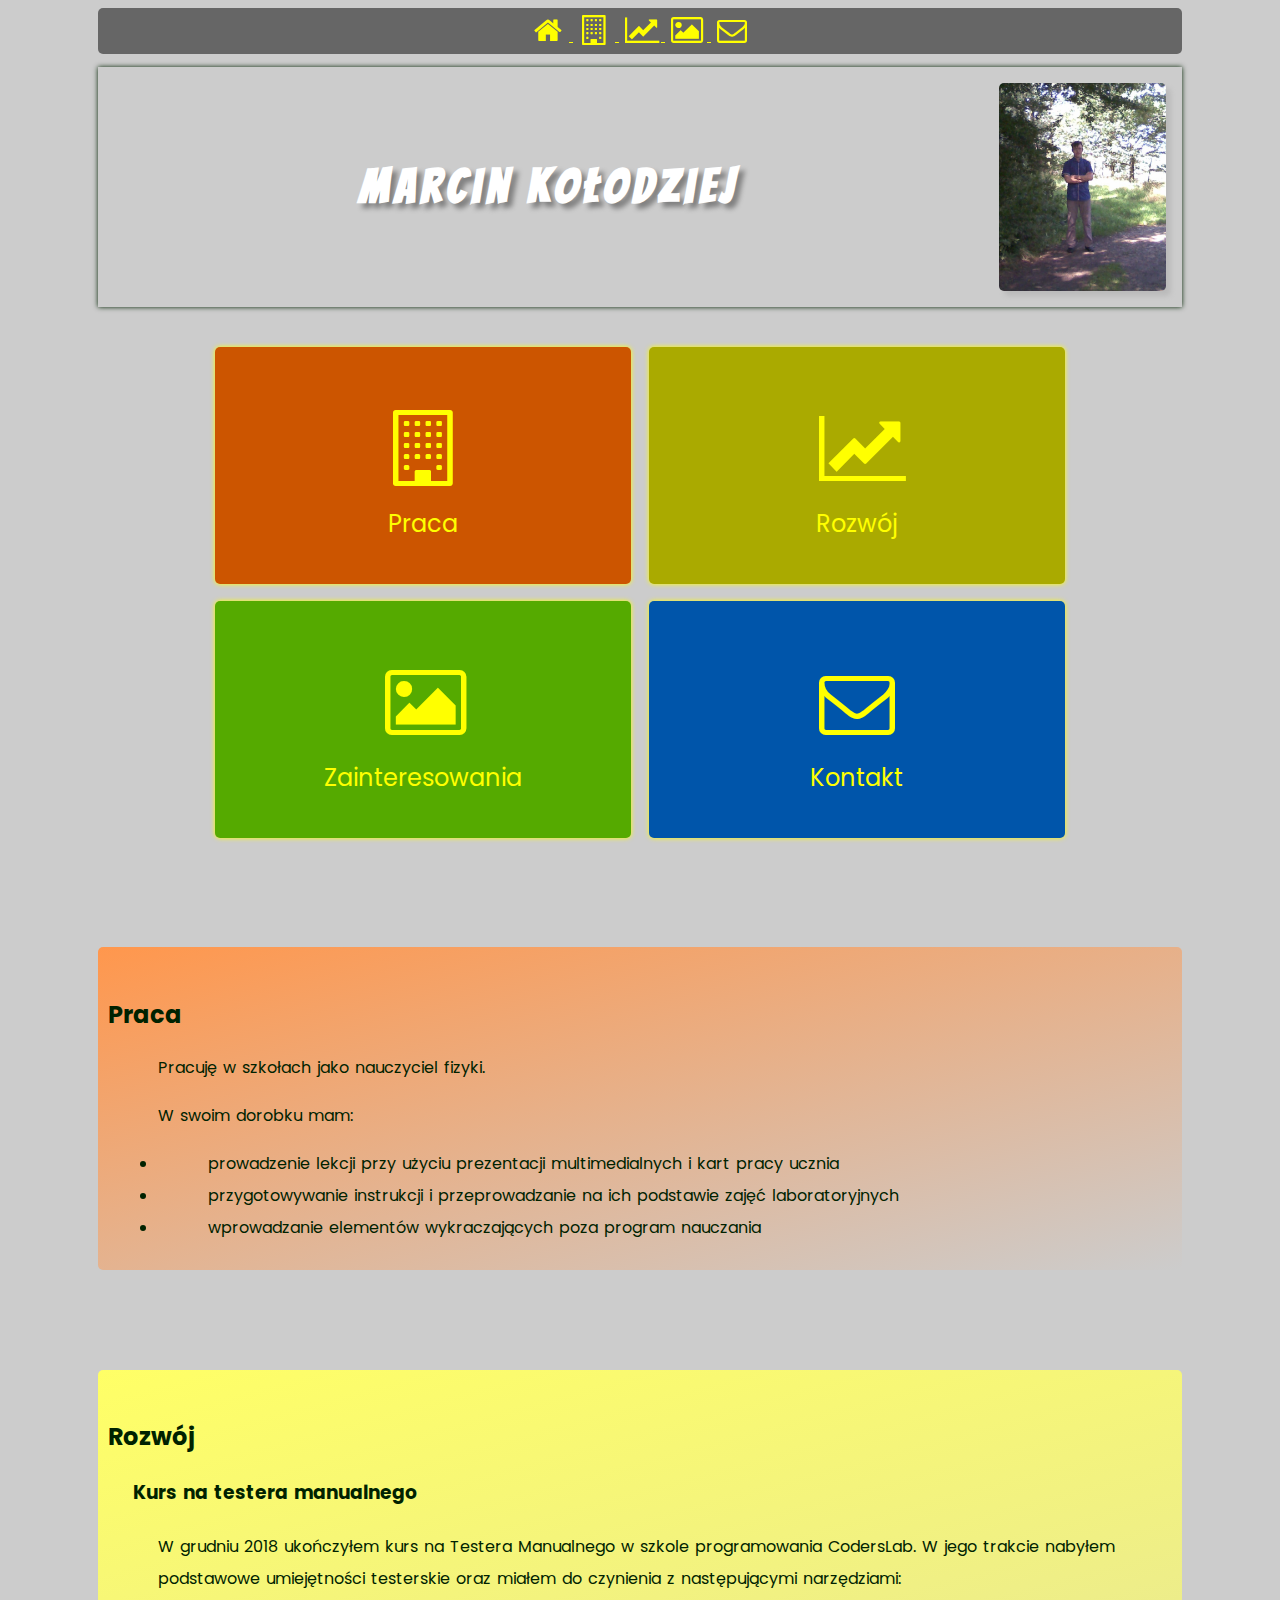
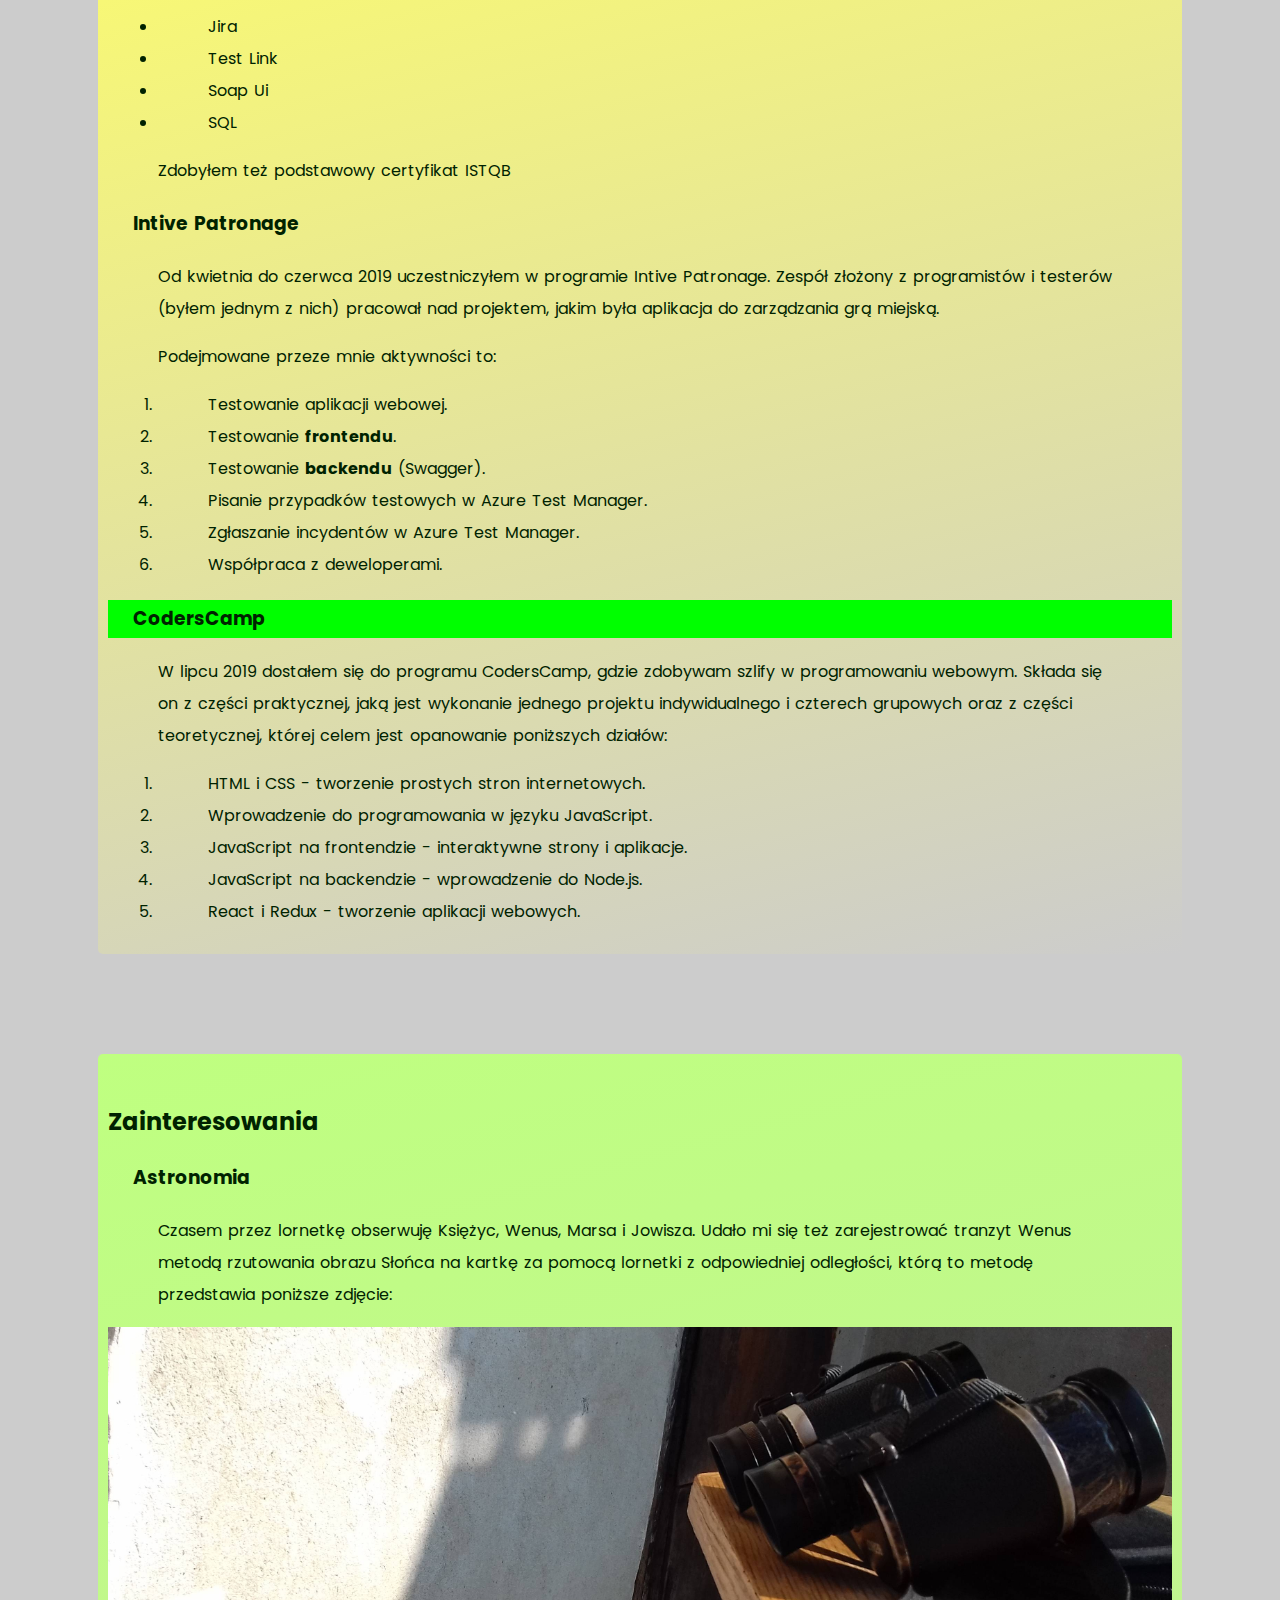
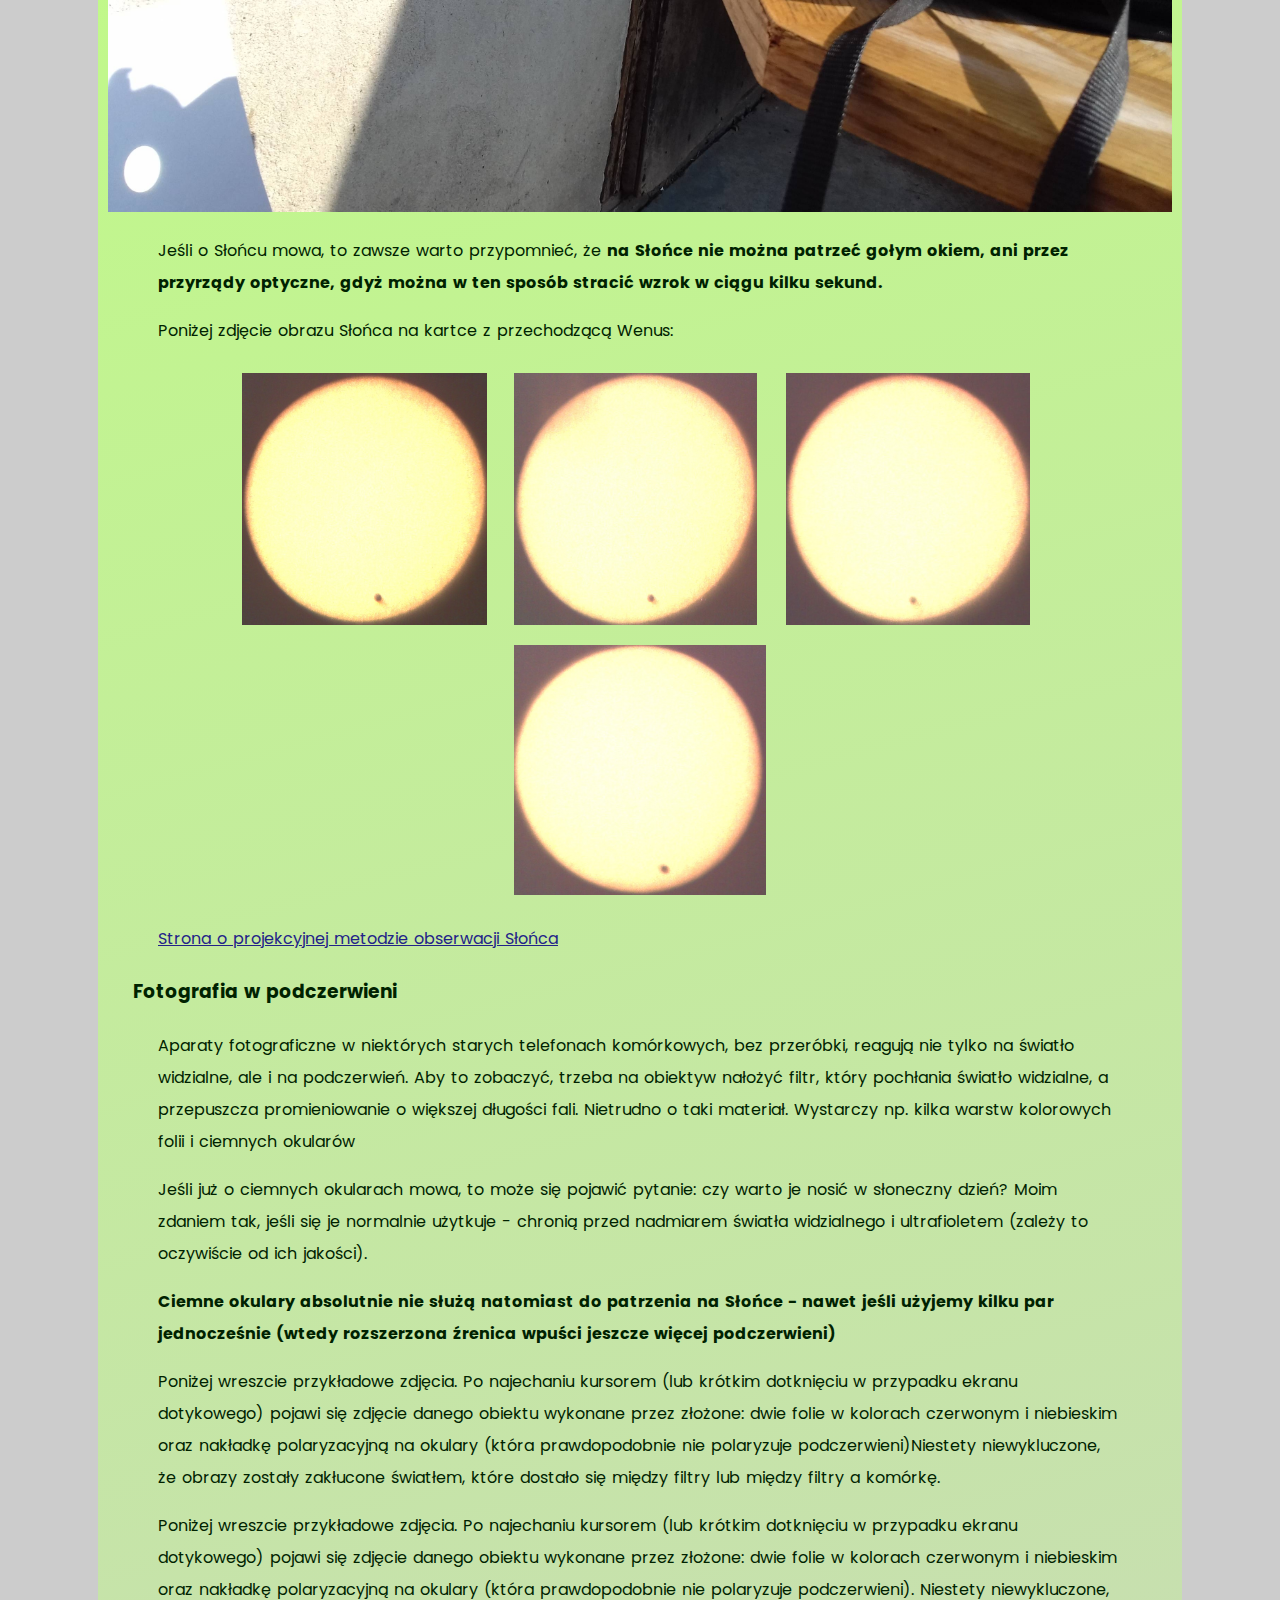
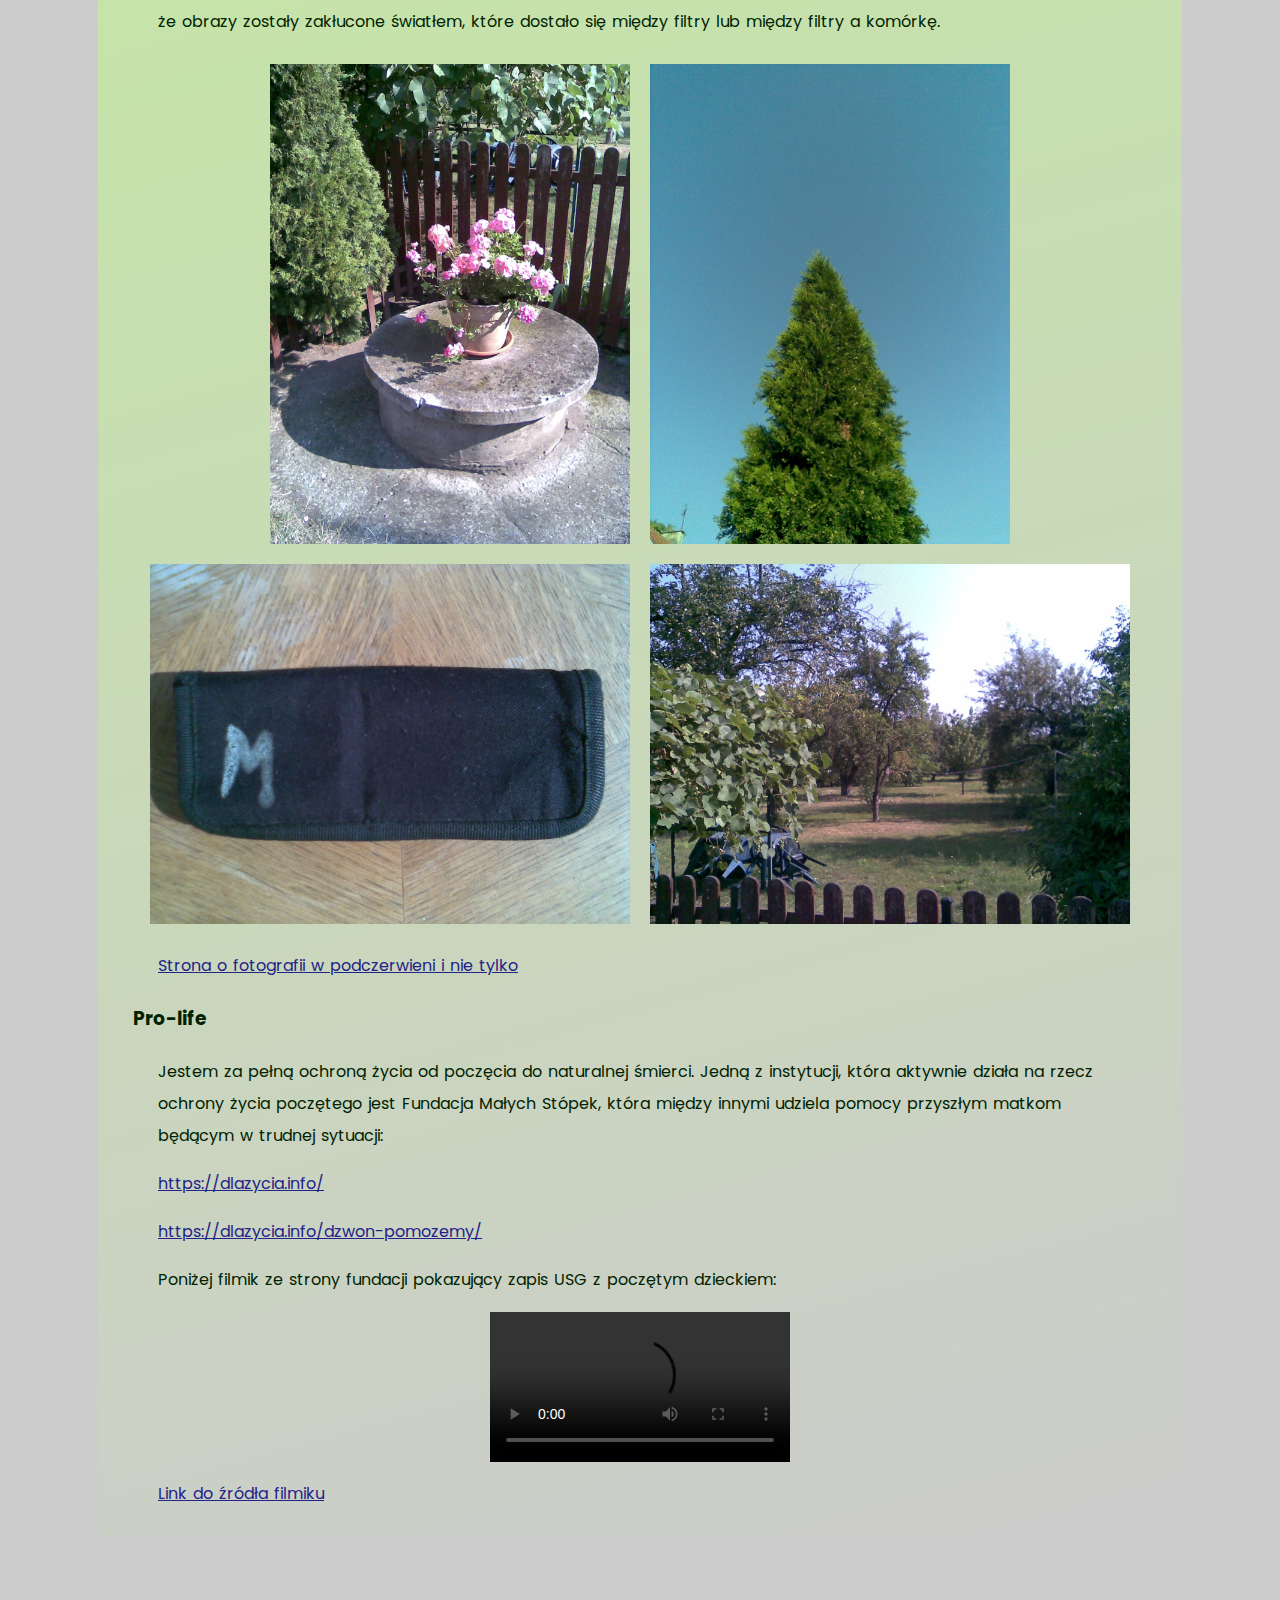
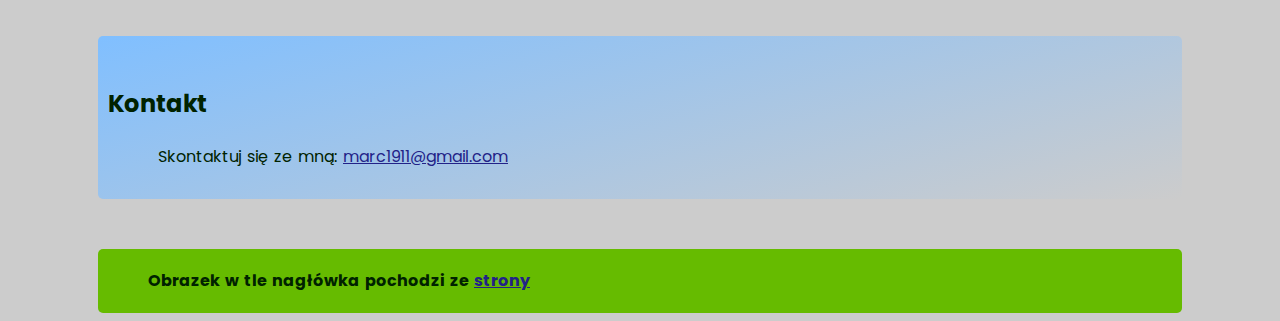
==== commit bc03c0d1: "Kolejna aktualizacja filmiku. Reszta strony - stan z 2019 r." ====
--- a/index.html
+++ b/index.html
@@ -162,10 +162,10 @@
 	<p><a href="https://dlazycia.info/dzwon-pomozemy/" target="_blank">https://dlazycia.info/dzwon-pomozemy/</a></p>
 	<p>Poniżej filmik ze strony fundacji pokazujący zapis USG z poczętym dzieckiem:</p>
 	<div class="movie">
-		<video src="https://fundacjamalychstopek.pl/wp-content/uploads/2019/12/USG.mp4" controls>Video not supported</video>
+		<video src="https://fundacjamalychstopek.pl/wp-content/uploads/2023/07/USG.mp4" controls>Video not supported</video>
 	</div>
 	<p>
-      <a href="https://fundacjamalychstopek.pl/wp-content/uploads/2019/12/USG.mp4" target="_blank">Link do źródła filmiku</a>
+      <a href="https://fundacjamalychstopek.pl/wp-content/uploads/2023/07/USG.mp4" target="_blank">Link do źródła filmiku</a>
     </p>
 </div>
 
